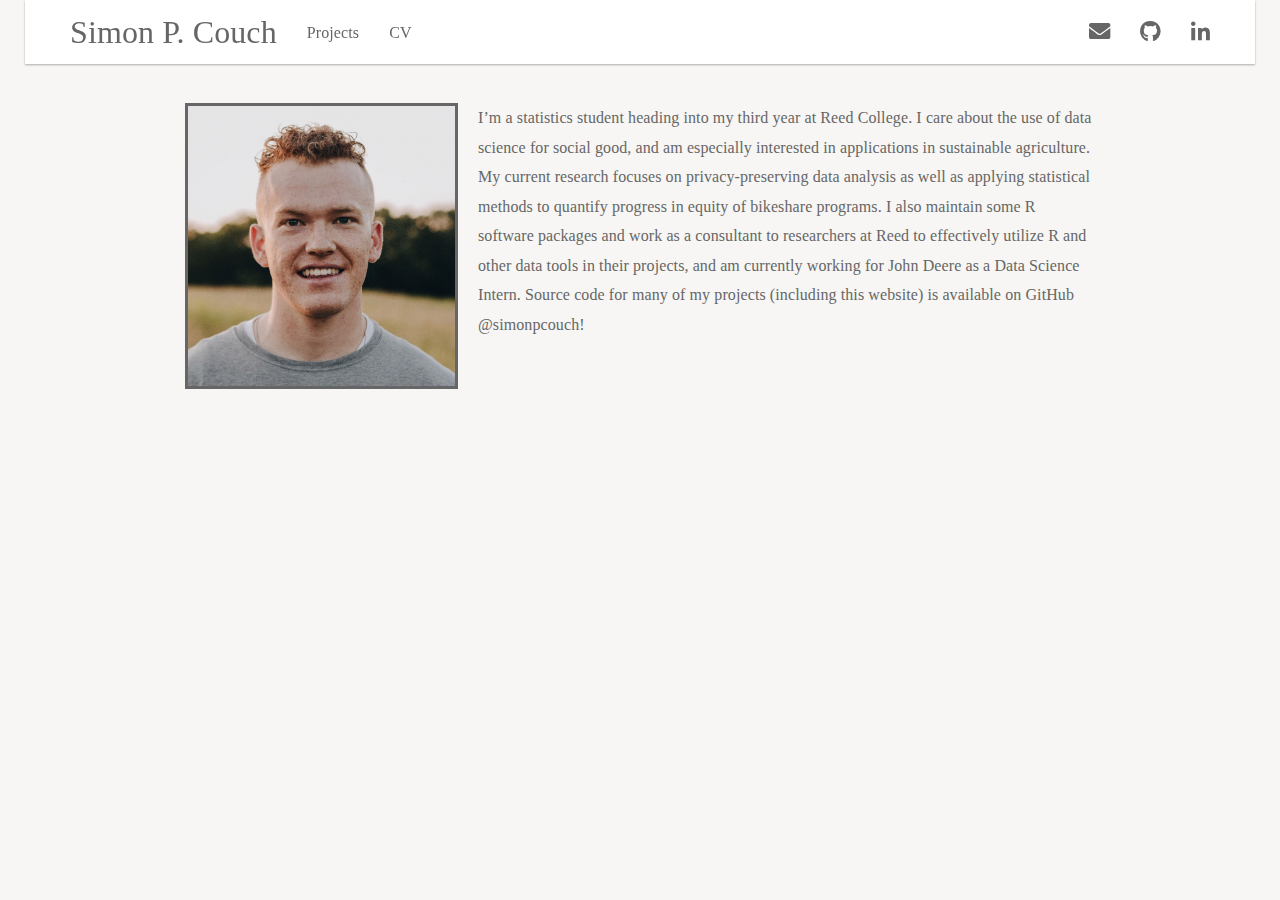
==== index.html @ ddd65c6c "small aesthetic tweaks" ====
<!DOCTYPE html>

<html xmlns="http://www.w3.org/1999/xhtml">

<head>

<meta charset="utf-8" />
<meta http-equiv="Content-Type" content="text/html; charset=utf-8" />
<meta name="generator" content="pandoc" />




<title>Simon P. Couch - Home</title>

<script src="site_libs/jquery-1.11.3/jquery.min.js"></script>
<meta name="viewport" content="width=device-width, initial-scale=1" />
<link href="site_libs/bootstrap-3.3.5/css/paper.min.css" rel="stylesheet" />
<script src="site_libs/bootstrap-3.3.5/js/bootstrap.min.js"></script>
<script src="site_libs/bootstrap-3.3.5/shim/html5shiv.min.js"></script>
<script src="site_libs/bootstrap-3.3.5/shim/respond.min.js"></script>
<script src="site_libs/navigation-1.1/tabsets.js"></script>
<link href="site_libs/highlightjs-9.12.0/default.css" rel="stylesheet" />
<script src="site_libs/highlightjs-9.12.0/highlight.js"></script>
<link href="site_libs/font-awesome-5.1.0/css/all.css" rel="stylesheet" />
<link href="site_libs/font-awesome-5.1.0/css/v4-shims.css" rel="stylesheet" />

<style type="text/css">code{white-space: pre;}</style>
<style type="text/css">
  pre:not([class]) {
    background-color: white;
  }
</style>
<script type="text/javascript">
if (window.hljs) {
  hljs.configure({languages: []});
  hljs.initHighlightingOnLoad();
  if (document.readyState && document.readyState === "complete") {
    window.setTimeout(function() { hljs.initHighlighting(); }, 0);
  }
}
</script>



<style type="text/css">
h1 {
  font-size: 34px;
}
h1.title {
  font-size: 38px;
}
h2 {
  font-size: 30px;
}
h3 {
  font-size: 24px;
}
h4 {
  font-size: 18px;
}
h5 {
  font-size: 16px;
}
h6 {
  font-size: 12px;
}
.table th:not([align]) {
  text-align: left;
}
</style>

<link rel="stylesheet" href="styles.css" type="text/css" />



<style type = "text/css">
.main-container {
  max-width: 940px;
  margin-left: auto;
  margin-right: auto;
}
code {
  color: inherit;
  background-color: rgba(0, 0, 0, 0.04);
}
img {
  max-width:100%;
  height: auto;
}
.tabbed-pane {
  padding-top: 12px;
}
.html-widget {
  margin-bottom: 20px;
}
button.code-folding-btn:focus {
  outline: none;
}
summary {
  display: list-item;
}
</style>


<style type="text/css">
/* padding for bootstrap navbar */
body {
  padding-top: 64px;
  padding-bottom: 40px;
}
/* offset scroll position for anchor links (for fixed navbar)  */
.section h1 {
  padding-top: 69px;
  margin-top: -69px;
}
.section h2 {
  padding-top: 69px;
  margin-top: -69px;
}
.section h3 {
  padding-top: 69px;
  margin-top: -69px;
}
.section h4 {
  padding-top: 69px;
  margin-top: -69px;
}
.section h5 {
  padding-top: 69px;
  margin-top: -69px;
}
.section h6 {
  padding-top: 69px;
  margin-top: -69px;
}
.dropdown-submenu {
  position: relative;
}
.dropdown-submenu>.dropdown-menu {
  top: 0;
  left: 100%;
  margin-top: -6px;
  margin-left: -1px;
  border-radius: 0 6px 6px 6px;
}
.dropdown-submenu:hover>.dropdown-menu {
  display: block;
}
.dropdown-submenu>a:after {
  display: block;
  content: " ";
  float: right;
  width: 0;
  height: 0;
  border-color: transparent;
  border-style: solid;
  border-width: 5px 0 5px 5px;
  border-left-color: #cccccc;
  margin-top: 5px;
  margin-right: -10px;
}
.dropdown-submenu:hover>a:after {
  border-left-color: #ffffff;
}
.dropdown-submenu.pull-left {
  float: none;
}
.dropdown-submenu.pull-left>.dropdown-menu {
  left: -100%;
  margin-left: 10px;
  border-radius: 6px 0 6px 6px;
}
</style>

<script>
// manage active state of menu based on current page
$(document).ready(function () {
  // active menu anchor
  href = window.location.pathname
  href = href.substr(href.lastIndexOf('/') + 1)
  if (href === "")
    href = "index.html";
  var menuAnchor = $('a[href="' + href + '"]');

  // mark it active
  menuAnchor.parent().addClass('active');

  // if it's got a parent navbar menu mark it active as well
  menuAnchor.closest('li.dropdown').addClass('active');
});
</script>

<!-- tabsets -->

<style type="text/css">
.tabset-dropdown > .nav-tabs {
  display: inline-table;
  max-height: 500px;
  min-height: 44px;
  overflow-y: auto;
  background: white;
  border: 1px solid #ddd;
  border-radius: 4px;
}

.tabset-dropdown > .nav-tabs > li.active:before {
  content: "";
  font-family: 'Glyphicons Halflings';
  display: inline-block;
  padding: 10px;
  border-right: 1px solid #ddd;
}

.tabset-dropdown > .nav-tabs.nav-tabs-open > li.active:before {
  content: "&#xe258;";
  border: none;
}

.tabset-dropdown > .nav-tabs.nav-tabs-open:before {
  content: "";
  font-family: 'Glyphicons Halflings';
  display: inline-block;
  padding: 10px;
  border-right: 1px solid #ddd;
}

.tabset-dropdown > .nav-tabs > li.active {
  display: block;
}

.tabset-dropdown > .nav-tabs > li > a,
.tabset-dropdown > .nav-tabs > li > a:focus,
.tabset-dropdown > .nav-tabs > li > a:hover {
  border: none;
  display: inline-block;
  border-radius: 4px;
}

.tabset-dropdown > .nav-tabs.nav-tabs-open > li {
  display: block;
  float: none;
}

.tabset-dropdown > .nav-tabs > li {
  display: none;
}
</style>

<script>
$(document).ready(function () {
  window.buildTabsets("TOC");
});

$(document).ready(function () {
  $('.tabset-dropdown > .nav-tabs > li').click(function () {
    $(this).parent().toggleClass('nav-tabs-open')
  });
});
</script>

<!-- code folding -->




</head>

<body>


<div class="container-fluid main-container">




<div class="navbar navbar-default  navbar-fixed-top" role="navigation">
  <div class="container">
    <div class="navbar-header">
      <button type="button" class="navbar-toggle collapsed" data-toggle="collapse" data-target="#navbar">
        <span class="icon-bar"></span>
        <span class="icon-bar"></span>
        <span class="icon-bar"></span>
      </button>
      <a class="navbar-brand" href="index.html">Simon P. Couch</a>
    </div>
    <div id="navbar" class="navbar-collapse collapse">
      <ul class="nav navbar-nav">
        <li>
  <a href="projects.html">Projects</a>
</li>
<li>
  <a href="cv.html">CV</a>
</li>
      </ul>
      <ul class="nav navbar-nav navbar-right">
        <li>
  <a href="contact.html">
    <span class="fa fa-envelope fa-lg"></span>
     
  </a>
</li>
<li>
  <a href="http://github.com/simonpcouch">
    <span class="fa fa-github fa-lg"></span>
     
  </a>
</li>
<li>
  <a href="https://www.linkedin.com/in/simonpcouch/">
    <span class="fa fa-linkedin fa-lg"></span>
     
  </a>
</li>
      </ul>
    </div><!--/.nav-collapse -->
  </div><!--/.container -->
</div><!--/.navbar -->

<div class="fluid-row" id="header">



<h1 class="title toc-ignore">Simon P. Couch - Home</h1>

</div>


<p><link rel="stylesheet" href="styles.css" type="text/css"></p>
<p><img src="images/simon.jpg" style="width:30%; border:3px solid; margin-right: 20px" align="left"></p>
<p>I’m a statistics student heading into my third year at Reed College. I care about the use of data science for social good, and am especially interested in applications in sustainable agriculture. My current research focuses on privacy-preserving data analysis as well as applying statistical methods to quantify progress in equity of bikeshare programs. I also maintain some R software packages and work as a consultant to researchers at Reed to effectively utilize R and other data tools in their projects, and am currently working for John Deere as a Data Science Intern. Source code for many of my projects (including this website) is available on GitHub <span class="citation">@simonpcouch</span>!</p>




</div>

<script>

// add bootstrap table styles to pandoc tables
function bootstrapStylePandocTables() {
  $('tr.header').parent('thead').parent('table').addClass('table table-condensed');
}
$(document).ready(function () {
  bootstrapStylePandocTables();
});


</script>

<!-- dynamically load mathjax for compatibility with self-contained -->
<script>
  (function () {
    var script = document.createElement("script");
    script.type = "text/javascript";
    script.src  = "https://mathjax.rstudio.com/latest/MathJax.js?config=TeX-AMS-MML_HTMLorMML";
    document.getElementsByTagName("head")[0].appendChild(script);
  })();
</script>

</body>
</html>
---- site_libs/bootstrap-3.3.5/css/paper.min.css ----
@font-face {
  font-family: 'Roboto';
  font-style: normal;
  font-weight: 300;
  src: url(fonts/RobotoLight.ttf) format('truetype');
}
@font-face {
  font-family: 'Roboto';
  font-style: normal;
  font-weight: 400;
  src: url(fonts/Roboto.ttf) format('truetype');
}
@font-face {
  font-family: 'Roboto';
  font-style: normal;
  font-weight: 500;
  src: url(fonts/RobotoMedium.ttf) format('truetype');
}
@font-face {
  font-family: 'Roboto';
  font-style: normal;
  font-weight: 700;
  src: url(fonts/RobotoBold.ttf) format('truetype');
}

/*!
 * bootswatch v3.3.6
 * Homepage: http://bootswatch.com
 * Copyright 2012-2015 Thomas Park
 * Licensed under MIT
 * Based on Bootstrap
*//*!
 * Bootstrap v3.3.6 (http://getbootstrap.com)
 * Copyright 2011-2015 Twitter, Inc.
 * Licensed under MIT (https://github.com/twbs/bootstrap/blob/master/LICENSE)
 *//*! normalize.css v3.0.3 | MIT License | github.com/necolas/normalize.css */html{font-family:sans-serif;-ms-text-size-adjust:100%;-webkit-text-size-adjust:100%}body{margin:0}article,aside,details,figcaption,figure,footer,header,hgroup,main,menu,nav,section,summary{display:block}audio,canvas,progress,video{display:inline-block;vertical-align:baseline}audio:not([controls]){display:none;height:0}[hidden],template{display:none}a{background-color:transparent}a:active,a:hover{outline:0}abbr[title]{border-bottom:1px dotted}b,strong{font-weight:bold}dfn{font-style:italic}h1{font-size:2em;margin:0.67em 0}mark{background:#ff0;color:#000}small{font-size:80%}sub,sup{font-size:75%;line-height:0;position:relative;vertical-align:baseline}sup{top:-0.5em}sub{bottom:-0.25em}img{border:0}svg:not(:root){overflow:hidden}figure{margin:1em 40px}hr{-webkit-box-sizing:content-box;-moz-box-sizing:content-box;box-sizing:content-box;height:0}pre{overflow:auto}code,kbd,pre,samp{font-family:monospace, monospace;font-size:1em}button,input,optgroup,select,textarea{color:inherit;font:inherit;margin:0}button{overflow:visible}button,select{text-transform:none}button,html input[type="button"],input[type="reset"],input[type="submit"]{-webkit-appearance:button;cursor:pointer}button[disabled],html input[disabled]{cursor:default}button::-moz-focus-inner,input::-moz-focus-inner{border:0;padding:0}input{line-height:normal}input[type="checkbox"],input[type="radio"]{-webkit-box-sizing:border-box;-moz-box-sizing:border-box;box-sizing:border-box;padding:0}input[type="number"]::-webkit-inner-spin-button,input[type="number"]::-webkit-outer-spin-button{height:auto}input[type="search"]{-webkit-appearance:textfield;-webkit-box-sizing:content-box;-moz-box-sizing:content-box;box-sizing:content-box}input[type="search"]::-webkit-search-cancel-button,input[type="search"]::-webkit-search-decoration{-webkit-appearance:none}fieldset{border:1px solid #c0c0c0;margin:0 2px;padding:0.35em 0.625em 0.75em}legend{border:0;padding:0}textarea{overflow:auto}optgroup{font-weight:bold}table{border-collapse:collapse;border-spacing:0}td,th{padding:0}/*! Source: https://github.com/h5bp/html5-boilerplate/blob/master/src/css/main.css */@media print{*,*:before,*:after{background:transparent !important;color:#000 !important;-webkit-box-shadow:none !important;box-shadow:none !important;text-shadow:none !important}a,a:visited{text-decoration:underline}a[href]:after{content:" (" attr(href) ")"}abbr[title]:after{content:" (" attr(title) ")"}a[href^="#"]:after,a[href^="javascript:"]:after{content:""}pre,blockquote{border:1px solid #999;page-break-inside:avoid}thead{display:table-header-group}tr,img{page-break-inside:avoid}img{max-width:100% !important}p,h2,h3{orphans:3;widows:3}h2,h3{page-break-after:avoid}.navbar{display:none}.btn>.caret,.dropup>.btn>.caret{border-top-color:#000 !important}.label{border:1px solid #000}.table{border-collapse:collapse !important}.table td,.table th{background-color:#fff !important}.table-bordered th,.table-bordered td{border:1px solid #ddd !important}}@font-face{font-family:'Glyphicons Halflings';src:url('../fonts/glyphicons-halflings-regular.eot');src:url('../fonts/glyphicons-halflings-regular.eot?#iefix') format('embedded-opentype'),url('../fonts/glyphicons-halflings-regular.woff') format('woff'),url('../fonts/glyphicons-halflings-regular.ttf') format('truetype'),url('../fonts/glyphicons-halflings-regular.svg#glyphicons_halflingsregular') format('svg')}.glyphicon{position:relative;top:1px;display:inline-block;font-family:'Glyphicons Halflings';font-style:normal;font-weight:normal;line-height:1;-webkit-font-smoothing:antialiased;-moz-osx-font-smoothing:grayscale}.glyphicon-asterisk:before{content:"\002a"}.glyphicon-plus:before{content:"\002b"}.glyphicon-euro:before,.glyphicon-eur:before{content:"\20ac"}.glyphicon-minus:before{content:"\2212"}.glyphicon-cloud:before{content:"\2601"}.glyphicon-envelope:before{content:"\2709"}.glyphicon-pencil:before{content:"\270f"}.glyphicon-glass:before{content:"\e001"}.glyphicon-music:before{content:"\e002"}.glyphicon-search:before{content:"\e003"}.glyphicon-heart:before{content:"\e005"}.glyphicon-star:before{content:"\e006"}.glyphicon-star-empty:before{content:"\e007"}.glyphicon-user:before{content:"\e008"}.glyphicon-film:before{content:"\e009"}.glyphicon-th-large:before{content:"\e010"}.glyphicon-th:before{content:"\e011"}.glyphicon-th-list:before{content:"\e012"}.glyphicon-ok:before{content:"\e013"}.glyphicon-remove:before{content:"\e014"}.glyphicon-zoom-in:before{content:"\e015"}.glyphicon-zoom-out:before{content:"\e016"}.glyphicon-off:before{content:"\e017"}.glyphicon-signal:before{content:"\e018"}.glyphicon-cog:before{content:"\e019"}.glyphicon-trash:before{content:"\e020"}.glyphicon-home:before{content:"\e021"}.glyphicon-file:before{content:"\e022"}.glyphicon-time:before{content:"\e023"}.glyphicon-road:before{content:"\e024"}.glyphicon-download-alt:before{content:"\e025"}.glyphicon-download:before{content:"\e026"}.glyphicon-upload:before{content:"\e027"}.glyphicon-inbox:before{content:"\e028"}.glyphicon-play-circle:before{content:"\e029"}.glyphicon-repeat:before{content:"\e030"}.glyphicon-refresh:before{content:"\e031"}.glyphicon-list-alt:before{content:"\e032"}.glyphicon-lock:before{content:"\e033"}.glyphicon-flag:before{content:"\e034"}.glyphicon-headphones:before{content:"\e035"}.glyphicon-volume-off:before{content:"\e036"}.glyphicon-volume-down:before{content:"\e037"}.glyphicon-volume-up:before{content:"\e038"}.glyphicon-qrcode:before{content:"\e039"}.glyphicon-barcode:before{content:"\e040"}.glyphicon-tag:before{content:"\e041"}.glyphicon-tags:before{content:"\e042"}.glyphicon-book:before{content:"\e043"}.glyphicon-bookmark:before{content:"\e044"}.glyphicon-print:before{content:"\e045"}.glyphicon-camera:before{content:"\e046"}.glyphicon-font:before{content:"\e047"}.glyphicon-bold:before{content:"\e048"}.glyphicon-italic:before{content:"\e049"}.glyphicon-text-height:before{content:"\e050"}.glyphicon-text-width:before{content:"\e051"}.glyphicon-align-left:before{content:"\e052"}.glyphicon-align-center:before{content:"\e053"}.glyphicon-align-right:before{content:"\e054"}.glyphicon-align-justify:before{content:"\e055"}.glyphicon-list:before{content:"\e056"}.glyphicon-indent-left:before{content:"\e057"}.glyphicon-indent-right:before{content:"\e058"}.glyphicon-facetime-video:before{content:"\e059"}.glyphicon-picture:before{content:"\e060"}.glyphicon-map-marker:before{content:"\e062"}.glyphicon-adjust:before{content:"\e063"}.glyphicon-tint:before{content:"\e064"}.glyphicon-edit:before{content:"\e065"}.glyphicon-share:before{content:"\e066"}.glyphicon-check:before{content:"\e067"}.glyphicon-move:before{content:"\e068"}.glyphicon-step-backward:before{content:"\e069"}.glyphicon-fast-backward:before{content:"\e070"}.glyphicon-backward:before{content:"\e071"}.glyphicon-play:before{content:"\e072"}.glyphicon-pause:before{content:"\e073"}.glyphicon-stop:before{content:"\e074"}.glyphicon-forward:before{content:"\e075"}.glyphicon-fast-forward:before{content:"\e076"}.glyphicon-step-forward:before{content:"\e077"}.glyphicon-eject:before{content:"\e078"}.glyphicon-chevron-left:before{content:"\e079"}.glyphicon-chevron-right:before{content:"\e080"}.glyphicon-plus-sign:before{content:"\e081"}.glyphicon-minus-sign:before{content:"\e082"}.glyphicon-remove-sign:before{content:"\e083"}.glyphicon-ok-sign:before{content:"\e084"}.glyphicon-question-sign:before{content:"\e085"}.glyphicon-info-sign:before{content:"\e086"}.glyphicon-screenshot:before{content:"\e087"}.glyphicon-remove-circle:before{content:"\e088"}.glyphicon-ok-circle:before{content:"\e089"}.glyphicon-ban-circle:before{content:"\e090"}.glyphicon-arrow-left:before{content:"\e091"}.glyphicon-arrow-right:before{content:"\e092"}.glyphicon-arrow-up:before{content:"\e093"}.glyphicon-arrow-down:before{content:"\e094"}.glyphicon-share-alt:before{content:"\e095"}.glyphicon-resize-full:before{content:"\e096"}.glyphicon-resize-small:before{content:"\e097"}.glyphicon-exclamation-sign:before{content:"\e101"}.glyphicon-gift:before{content:"\e102"}.glyphicon-leaf:before{content:"\e103"}.glyphicon-fire:before{content:"\e104"}.glyphicon-eye-open:before{content:"\e105"}.glyphicon-eye-close:before{content:"\e106"}.glyphicon-warning-sign:before{content:"\e107"}.glyphicon-plane:before{content:"\e108"}.glyphicon-calendar:before{content:"\e109"}.glyphicon-random:before{content:"\e110"}.glyphicon-comment:before{content:"\e111"}.glyphicon-magnet:before{content:"\e112"}.glyphicon-chevron-up:before{content:"\e113"}.glyphicon-chevron-down:before{content:"\e114"}.glyphicon-retweet:before{content:"\e115"}.glyphicon-shopping-cart:before{content:"\e116"}.glyphicon-folder-close:before{content:"\e117"}.glyphicon-folder-open:before{content:"\e118"}.glyphicon-resize-vertical:before{content:"\e119"}.glyphicon-resize-horizontal:before{content:"\e120"}.glyphicon-hdd:before{content:"\e121"}.glyphicon-bullhorn:before{content:"\e122"}.glyphicon-bell:before{content:"\e123"}.glyphicon-certificate:before{content:"\e124"}.glyphicon-thumbs-up:before{content:"\e125"}.glyphicon-thumbs-down:before{content:"\e126"}.glyphicon-hand-right:before{content:"\e127"}.glyphicon-hand-left:before{content:"\e128"}.glyphicon-hand-up:before{content:"\e129"}.glyphicon-hand-down:before{content:"\e130"}.glyphicon-circle-arrow-right:before{content:"\e131"}.glyphicon-circle-arrow-left:before{content:"\e132"}.glyphicon-circle-arrow-up:before{content:"\e133"}.glyphicon-circle-arrow-down:before{content:"\e134"}.glyphicon-globe:before{content:"\e135"}.glyphicon-wrench:before{content:"\e136"}.glyphicon-tasks:before{content:"\e137"}.glyphicon-filter:before{content:"\e138"}.glyphicon-briefcase:before{content:"\e139"}.glyphicon-fullscreen:before{content:"\e140"}.glyphicon-dashboard:before{content:"\e141"}.glyphicon-paperclip:before{content:"\e142"}.glyphicon-heart-empty:before{content:"\e143"}.glyphicon-link:before{content:"\e144"}.glyphicon-phone:before{content:"\e145"}.glyphicon-pushpin:before{content:"\e146"}.glyphicon-usd:before{content:"\e148"}.glyphicon-gbp:before{content:"\e149"}.glyphicon-sort:before{content:"\e150"}.glyphicon-sort-by-alphabet:before{content:"\e151"}.glyphicon-sort-by-alphabet-alt:before{content:"\e152"}.glyphicon-sort-by-order:before{content:"\e153"}.glyphicon-sort-by-order-alt:before{content:"\e154"}.glyphicon-sort-by-attributes:before{content:"\e155"}.glyphicon-sort-by-attributes-alt:before{content:"\e156"}.glyphicon-unchecked:before{content:"\e157"}.glyphicon-expand:before{content:"\e158"}.glyphicon-collapse-down:before{content:"\e159"}.glyphicon-collapse-up:before{content:"\e160"}.glyphicon-log-in:before{content:"\e161"}.glyphicon-flash:before{content:"\e162"}.glyphicon-log-out:before{content:"\e163"}.glyphicon-new-window:before{content:"\e164"}.glyphicon-record:before{content:"\e165"}.glyphicon-save:before{content:"\e166"}.glyphicon-open:before{content:"\e167"}.glyphicon-saved:before{content:"\e168"}.glyphicon-import:before{content:"\e169"}.glyphicon-export:before{content:"\e170"}.glyphicon-send:before{content:"\e171"}.glyphicon-floppy-disk:before{content:"\e172"}.glyphicon-floppy-saved:before{content:"\e173"}.glyphicon-floppy-remove:before{content:"\e174"}.glyphicon-floppy-save:before{content:"\e175"}.glyphicon-floppy-open:before{content:"\e176"}.glyphicon-credit-card:before{content:"\e177"}.glyphicon-transfer:before{content:"\e178"}.glyphicon-cutlery:before{content:"\e179"}.glyphicon-header:before{content:"\e180"}.glyphicon-compressed:before{content:"\e181"}.glyphicon-earphone:before{content:"\e182"}.glyphicon-phone-alt:before{content:"\e183"}.glyphicon-tower:before{content:"\e184"}.glyphicon-stats:before{content:"\e185"}.glyphicon-sd-video:before{content:"\e186"}.glyphicon-hd-video:before{content:"\e187"}.glyphicon-subtitles:before{content:"\e188"}.glyphicon-sound-stereo:before{content:"\e189"}.glyphicon-sound-dolby:before{content:"\e190"}.glyphicon-sound-5-1:before{content:"\e191"}.glyphicon-sound-6-1:before{content:"\e192"}.glyphicon-sound-7-1:before{content:"\e193"}.glyphicon-copyright-mark:before{content:"\e194"}.glyphicon-registration-mark:before{content:"\e195"}.glyphicon-cloud-download:before{content:"\e197"}.glyphicon-cloud-upload:before{content:"\e198"}.glyphicon-tree-conifer:before{content:"\e199"}.glyphicon-tree-deciduous:before{content:"\e200"}.glyphicon-cd:before{content:"\e201"}.glyphicon-save-file:before{content:"\e202"}.glyphicon-open-file:before{content:"\e203"}.glyphicon-level-up:before{content:"\e204"}.glyphicon-copy:before{content:"\e205"}.glyphicon-paste:before{content:"\e206"}.glyphicon-alert:before{content:"\e209"}.glyphicon-equalizer:before{content:"\e210"}.glyphicon-king:before{content:"\e211"}.glyphicon-queen:before{content:"\e212"}.glyphicon-pawn:before{content:"\e213"}.glyphicon-bishop:before{content:"\e214"}.glyphicon-knight:before{content:"\e215"}.glyphicon-baby-formula:before{content:"\e216"}.glyphicon-tent:before{content:"\26fa"}.glyphicon-blackboard:before{content:"\e218"}.glyphicon-bed:before{content:"\e219"}.glyphicon-apple:before{content:"\f8ff"}.glyphicon-erase:before{content:"\e221"}.glyphicon-hourglass:before{content:"\231b"}.glyphicon-lamp:before{content:"\e223"}.glyphicon-duplicate:before{content:"\e224"}.glyphicon-piggy-bank:before{content:"\e225"}.glyphicon-scissors:before{content:"\e226"}.glyphicon-bitcoin:before{content:"\e227"}.glyphicon-btc:before{content:"\e227"}.glyphicon-xbt:before{content:"\e227"}.glyphicon-yen:before{content:"\00a5"}.glyphicon-jpy:before{content:"\00a5"}.glyphicon-ruble:before{content:"\20bd"}.glyphicon-rub:before{content:"\20bd"}.glyphicon-scale:before{content:"\e230"}.glyphicon-ice-lolly:before{content:"\e231"}.glyphicon-ice-lolly-tasted:before{content:"\e232"}.glyphicon-education:before{content:"\e233"}.glyphicon-option-horizontal:before{content:"\e234"}.glyphicon-option-vertical:before{content:"\e235"}.glyphicon-menu-hamburger:before{content:"\e236"}.glyphicon-modal-window:before{content:"\e237"}.glyphicon-oil:before{content:"\e238"}.glyphicon-grain:before{content:"\e239"}.glyphicon-sunglasses:before{content:"\e240"}.glyphicon-text-size:before{content:"\e241"}.glyphicon-text-color:before{content:"\e242"}.glyphicon-text-background:before{content:"\e243"}.glyphicon-object-align-top:before{content:"\e244"}.glyphicon-object-align-bottom:before{content:"\e245"}.glyphicon-object-align-horizontal:before{content:"\e246"}.glyphicon-object-align-left:before{content:"\e247"}.glyphicon-object-align-vertical:before{content:"\e248"}.glyphicon-object-align-right:before{content:"\e249"}.glyphicon-triangle-right:before{content:"\e250"}.glyphicon-triangle-left:before{content:"\e251"}.glyphicon-triangle-bottom:before{content:"\e252"}.glyphicon-triangle-top:before{content:"\e253"}.glyphicon-console:before{content:"\e254"}.glyphicon-superscript:before{content:"\e255"}.glyphicon-subscript:before{content:"\e256"}.glyphicon-menu-left:before{content:"\e257"}.glyphicon-menu-right:before{content:"\e258"}.glyphicon-menu-down:before{content:"\e259"}.glyphicon-menu-up:before{content:"\e260"}*{-webkit-box-sizing:border-box;-moz-box-sizing:border-box;box-sizing:border-box}*:before,*:after{-webkit-box-sizing:border-box;-moz-box-sizing:border-box;box-sizing:border-box}html{font-size:10px;-webkit-tap-highlight-color:rgba(0,0,0,0)}body{font-family:"Roboto","Helvetica Neue",Helvetica,Arial,sans-serif;font-size:13px;line-height:1.846;color:#666666;background-color:#ffffff}input,button,select,textarea{font-family:inherit;font-size:inherit;line-height:inherit}a{color:#2196f3;text-decoration:none}a:hover,a:focus{color:#0a6ebd;text-decoration:underline}a:focus{outline:thin dotted;outline:5px auto -webkit-focus-ring-color;outline-offset:-2px}figure{margin:0}img{vertical-align:middle}.img-responsive,.thumbnail>img,.thumbnail a>img,.carousel-inner>.item>img,.carousel-inner>.item>a>img{display:block;max-width:100%;height:auto}.img-rounded{border-radius:3px}.img-thumbnail{padding:4px;line-height:1.846;background-color:#ffffff;border:1px solid #dddddd;border-radius:3px;-webkit-transition:all .2s ease-in-out;-o-transition:all .2s ease-in-out;transition:all .2s ease-in-out;display:inline-block;max-width:100%;height:auto}.img-circle{border-radius:50%}hr{margin-top:23px;margin-bottom:23px;border:0;border-top:1px solid #eeeeee}.sr-only{position:absolute;width:1px;height:1px;margin:-1px;padding:0;overflow:hidden;clip:rect(0, 0, 0, 0);border:0}.sr-only-focusable:active,.sr-only-focusable:focus{position:static;width:auto;height:auto;margin:0;overflow:visible;clip:auto}[role="button"]{cursor:pointer}h1,h2,h3,h4,h5,h6,.h1,.h2,.h3,.h4,.h5,.h6{font-family:inherit;font-weight:400;line-height:1.1;color:#444444}h1 small,h2 small,h3 small,h4 small,h5 small,h6 small,.h1 small,.h2 small,.h3 small,.h4 small,.h5 small,.h6 small,h1 .small,h2 .small,h3 .small,h4 .small,h5 .small,h6 .small,.h1 .small,.h2 .small,.h3 .small,.h4 .small,.h5 .small,.h6 .small{font-weight:normal;line-height:1;color:#bbbbbb}h1,.h1,h2,.h2,h3,.h3{margin-top:23px;margin-bottom:11.5px}h1 small,.h1 small,h2 small,.h2 small,h3 small,.h3 small,h1 .small,.h1 .small,h2 .small,.h2 .small,h3 .small,.h3 .small{font-size:65%}h4,.h4,h5,.h5,h6,.h6{margin-top:11.5px;margin-bottom:11.5px}h4 small,.h4 small,h5 small,.h5 small,h6 small,.h6 small,h4 .small,.h4 .small,h5 .small,.h5 .small,h6 .small,.h6 .small{font-size:75%}h1,.h1{font-size:56px}h2,.h2{font-size:45px}h3,.h3{font-size:34px}h4,.h4{font-size:24px}h5,.h5{font-size:20px}h6,.h6{font-size:14px}p{margin:0 0 11.5px}.lead{margin-bottom:23px;font-size:14px;font-weight:300;line-height:1.4}@media (min-width:768px){.lead{font-size:19.5px}}small,.small{font-size:92%}mark,.mark{background-color:#ffe0b2;padding:.2em}.text-left{text-align:left}.text-right{text-align:right}.text-center{text-align:center}.text-justify{text-align:justify}.text-nowrap{white-space:nowrap}.text-lowercase{text-transform:lowercase}.text-uppercase{text-transform:uppercase}.text-capitalize{text-transform:capitalize}.text-muted{color:#bbbbbb}.text-primary{color:#2196f3}a.text-primary:hover,a.text-primary:focus{color:#0c7cd5}.text-success{color:#4caf50}a.text-success:hover,a.text-success:focus{color:#3d8b40}.text-info{color:#9c27b0}a.text-info:hover,a.text-info:focus{color:#771e86}.text-warning{color:#ff9800}a.text-warning:hover,a.text-warning:focus{color:#cc7a00}.text-danger{color:#e51c23}a.text-danger:hover,a.text-danger:focus{color:#b9151b}.bg-primary{color:#fff;background-color:#2196f3}a.bg-primary:hover,a.bg-primary:focus{background-color:#0c7cd5}.bg-success{background-color:#dff0d8}a.bg-success:hover,a.bg-success:focus{background-color:#c1e2b3}.bg-info{background-color:#e1bee7}a.bg-info:hover,a.bg-info:focus{background-color:#d099d9}.bg-warning{background-color:#ffe0b2}a.bg-warning:hover,a.bg-warning:focus{background-color:#ffcb7f}.bg-danger{background-color:#f9bdbb}a.bg-danger:hover,a.bg-danger:focus{background-color:#f5908c}.page-header{padding-bottom:10.5px;margin:46px 0 23px;border-bottom:1px solid #eeeeee}ul,ol{margin-top:0;margin-bottom:11.5px}ul ul,ol ul,ul ol,ol ol{margin-bottom:0}.list-unstyled{padding-left:0;list-style:none}.list-inline{padding-left:0;list-style:none;margin-left:-5px}.list-inline>li{display:inline-block;padding-left:5px;padding-right:5px}dl{margin-top:0;margin-bottom:23px}dt,dd{line-height:1.846}dt{font-weight:bold}dd{margin-left:0}@media (min-width:768px){.dl-horizontal dt{float:left;width:160px;clear:left;text-align:right;overflow:hidden;text-overflow:ellipsis;white-space:nowrap}.dl-horizontal dd{margin-left:180px}}abbr[title],abbr[data-original-title]{cursor:help;border-bottom:1px dotted #bbbbbb}.initialism{font-size:90%;text-transform:uppercase}blockquote{padding:11.5px 23px;margin:0 0 23px;font-size:16.25px;border-left:5px solid #eeeeee}blockquote p:last-child,blockquote ul:last-child,blockquote ol:last-child{margin-bottom:0}blockquote footer,blockquote small,blockquote .small{display:block;font-size:80%;line-height:1.846;color:#bbbbbb}blockquote footer:before,blockquote small:before,blockquote .small:before{content:'\2014 \00A0'}.blockquote-reverse,blockquote.pull-right{padding-right:15px;padding-left:0;border-right:5px solid #eeeeee;border-left:0;text-align:right}.blockquote-reverse footer:before,blockquote.pull-right footer:before,.blockquote-reverse small:before,blockquote.pull-right small:before,.blockquote-reverse .small:before,blockquote.pull-right .small:before{content:''}.blockquote-reverse footer:after,blockquote.pull-right footer:after,.blockquote-reverse small:after,blockquote.pull-right small:after,.blockquote-reverse .small:after,blockquote.pull-right .small:after{content:'\00A0 \2014'}address{margin-bottom:23px;font-style:normal;line-height:1.846}code,kbd,pre,samp{font-family:monospace}code{padding:2px 4px;font-size:90%;color:#c7254e;background-color:#f9f2f4;border-radius:3px}kbd{padding:2px 4px;font-size:90%;color:#ffffff;background-color:#333333;border-radius:3px;-webkit-box-shadow:inset 0 -1px 0 rgba(0,0,0,0.25);box-shadow:inset 0 -1px 0 rgba(0,0,0,0.25)}kbd kbd{padding:0;font-size:100%;font-weight:bold;-webkit-box-shadow:none;box-shadow:none}pre{display:block;padding:11px;margin:0 0 11.5px;font-size:12px;line-height:1.846;word-break:break-all;word-wrap:break-word;color:#212121;background-color:#f5f5f5;border:1px solid #cccccc;border-radius:3px}pre code{padding:0;font-size:inherit;color:inherit;white-space:pre-wrap;background-color:transparent;border-radius:0}.pre-scrollable{max-height:340px;overflow-y:scroll}.container{margin-right:auto;margin-left:auto;padding-left:15px;padding-right:15px}@media (min-width:768px){.container{width:750px}}@media (min-width:992px){.container{width:970px}}@media (min-width:1200px){.container{width:1170px}}.container-fluid{margin-right:auto;margin-left:auto;padding-left:15px;padding-right:15px}.row{margin-left:-15px;margin-right:-15px}.col-xs-1,.col-sm-1,.col-md-1,.col-lg-1,.col-xs-2,.col-sm-2,.col-md-2,.col-lg-2,.col-xs-3,.col-sm-3,.col-md-3,.col-lg-3,.col-xs-4,.col-sm-4,.col-md-4,.col-lg-4,.col-xs-5,.col-sm-5,.col-md-5,.col-lg-5,.col-xs-6,.col-sm-6,.col-md-6,.col-lg-6,.col-xs-7,.col-sm-7,.col-md-7,.col-lg-7,.col-xs-8,.col-sm-8,.col-md-8,.col-lg-8,.col-xs-9,.col-sm-9,.col-md-9,.col-lg-9,.col-xs-10,.col-sm-10,.col-md-10,.col-lg-10,.col-xs-11,.col-sm-11,.col-md-11,.col-lg-11,.col-xs-12,.col-sm-12,.col-md-12,.col-lg-12{position:relative;min-height:1px;padding-left:15px;padding-right:15px}.col-xs-1,.col-xs-2,.col-xs-3,.col-xs-4,.col-xs-5,.col-xs-6,.col-xs-7,.col-xs-8,.col-xs-9,.col-xs-10,.col-xs-11,.col-xs-12{float:left}.col-xs-12{width:100%}.col-xs-11{width:91.66666667%}.col-xs-10{width:83.33333333%}.col-xs-9{width:75%}.col-xs-8{width:66.66666667%}.col-xs-7{width:58.33333333%}.col-xs-6{width:50%}.col-xs-5{width:41.66666667%}.col-xs-4{width:33.33333333%}.col-xs-3{width:25%}.col-xs-2{width:16.66666667%}.col-xs-1{width:8.33333333%}.col-xs-pull-12{right:100%}.col-xs-pull-11{right:91.66666667%}.col-xs-pull-10{right:83.33333333%}.col-xs-pull-9{right:75%}.col-xs-pull-8{right:66.66666667%}.col-xs-pull-7{right:58.33333333%}.col-xs-pull-6{right:50%}.col-xs-pull-5{right:41.66666667%}.col-xs-pull-4{right:33.33333333%}.col-xs-pull-3{right:25%}.col-xs-pull-2{right:16.66666667%}.col-xs-pull-1{right:8.33333333%}.col-xs-pull-0{right:auto}.col-xs-push-12{left:100%}.col-xs-push-11{left:91.66666667%}.col-xs-push-10{left:83.33333333%}.col-xs-push-9{left:75%}.col-xs-push-8{left:66.66666667%}.col-xs-push-7{left:58.33333333%}.col-xs-push-6{left:50%}.col-xs-push-5{left:41.66666667%}.col-xs-push-4{left:33.33333333%}.col-xs-push-3{left:25%}.col-xs-push-2{left:16.66666667%}.col-xs-push-1{left:8.33333333%}.col-xs-push-0{left:auto}.col-xs-offset-12{margin-left:100%}.col-xs-offset-11{margin-left:91.66666667%}.col-xs-offset-10{margin-left:83.33333333%}.col-xs-offset-9{margin-left:75%}.col-xs-offset-8{margin-left:66.66666667%}.col-xs-offset-7{margin-left:58.33333333%}.col-xs-offset-6{margin-left:50%}.col-xs-offset-5{margin-left:41.66666667%}.col-xs-offset-4{margin-left:33.33333333%}.col-xs-offset-3{margin-left:25%}.col-xs-offset-2{margin-left:16.66666667%}.col-xs-offset-1{margin-left:8.33333333%}.col-xs-offset-0{margin-left:0%}@media (min-width:768px){.col-sm-1,.col-sm-2,.col-sm-3,.col-sm-4,.col-sm-5,.col-sm-6,.col-sm-7,.col-sm-8,.col-sm-9,.col-sm-10,.col-sm-11,.col-sm-12{float:left}.col-sm-12{width:100%}.col-sm-11{width:91.66666667%}.col-sm-10{width:83.33333333%}.col-sm-9{width:75%}.col-sm-8{width:66.66666667%}.col-sm-7{width:58.33333333%}.col-sm-6{width:50%}.col-sm-5{width:41.66666667%}.col-sm-4{width:33.33333333%}.col-sm-3{width:25%}.col-sm-2{width:16.66666667%}.col-sm-1{width:8.33333333%}.col-sm-pull-12{right:100%}.col-sm-pull-11{right:91.66666667%}.col-sm-pull-10{right:83.33333333%}.col-sm-pull-9{right:75%}.col-sm-pull-8{right:66.66666667%}.col-sm-pull-7{right:58.33333333%}.col-sm-pull-6{right:50%}.col-sm-pull-5{right:41.66666667%}.col-sm-pull-4{right:33.33333333%}.col-sm-pull-3{right:25%}.col-sm-pull-2{right:16.66666667%}.col-sm-pull-1{right:8.33333333%}.col-sm-pull-0{right:auto}.col-sm-push-12{left:100%}.col-sm-push-11{left:91.66666667%}.col-sm-push-10{left:83.33333333%}.col-sm-push-9{left:75%}.col-sm-push-8{left:66.66666667%}.col-sm-push-7{left:58.33333333%}.col-sm-push-6{left:50%}.col-sm-push-5{left:41.66666667%}.col-sm-push-4{left:33.33333333%}.col-sm-push-3{left:25%}.col-sm-push-2{left:16.66666667%}.col-sm-push-1{left:8.33333333%}.col-sm-push-0{left:auto}.col-sm-offset-12{margin-left:100%}.col-sm-offset-11{margin-left:91.66666667%}.col-sm-offset-10{margin-left:83.33333333%}.col-sm-offset-9{margin-left:75%}.col-sm-offset-8{margin-left:66.66666667%}.col-sm-offset-7{margin-left:58.33333333%}.col-sm-offset-6{margin-left:50%}.col-sm-offset-5{margin-left:41.66666667%}.col-sm-offset-4{margin-left:33.33333333%}.col-sm-offset-3{margin-left:25%}.col-sm-offset-2{margin-left:16.66666667%}.col-sm-offset-1{margin-left:8.33333333%}.col-sm-offset-0{margin-left:0%}}@media (min-width:992px){.col-md-1,.col-md-2,.col-md-3,.col-md-4,.col-md-5,.col-md-6,.col-md-7,.col-md-8,.col-md-9,.col-md-10,.col-md-11,.col-md-12{float:left}.col-md-12{width:100%}.col-md-11{width:91.66666667%}.col-md-10{width:83.33333333%}.col-md-9{width:75%}.col-md-8{width:66.66666667%}.col-md-7{width:58.33333333%}.col-md-6{width:50%}.col-md-5{width:41.66666667%}.col-md-4{width:33.33333333%}.col-md-3{width:25%}.col-md-2{width:16.66666667%}.col-md-1{width:8.33333333%}.col-md-pull-12{right:100%}.col-md-pull-11{right:91.66666667%}.col-md-pull-10{right:83.33333333%}.col-md-pull-9{right:75%}.col-md-pull-8{right:66.66666667%}.col-md-pull-7{right:58.33333333%}.col-md-pull-6{right:50%}.col-md-pull-5{right:41.66666667%}.col-md-pull-4{right:33.33333333%}.col-md-pull-3{right:25%}.col-md-pull-2{right:16.66666667%}.col-md-pull-1{right:8.33333333%}.col-md-pull-0{right:auto}.col-md-push-12{left:100%}.col-md-push-11{left:91.66666667%}.col-md-push-10{left:83.33333333%}.col-md-push-9{left:75%}.col-md-push-8{left:66.66666667%}.col-md-push-7{left:58.33333333%}.col-md-push-6{left:50%}.col-md-push-5{left:41.66666667%}.col-md-push-4{left:33.33333333%}.col-md-push-3{left:25%}.col-md-push-2{left:16.66666667%}.col-md-push-1{left:8.33333333%}.col-md-push-0{left:auto}.col-md-offset-12{margin-left:100%}.col-md-offset-11{margin-left:91.66666667%}.col-md-offset-10{margin-left:83.33333333%}.col-md-offset-9{margin-left:75%}.col-md-offset-8{margin-left:66.66666667%}.col-md-offset-7{margin-left:58.33333333%}.col-md-offset-6{margin-left:50%}.col-md-offset-5{margin-left:41.66666667%}.col-md-offset-4{margin-left:33.33333333%}.col-md-offset-3{margin-left:25%}.col-md-offset-2{margin-left:16.66666667%}.col-md-offset-1{margin-left:8.33333333%}.col-md-offset-0{margin-left:0%}}@media (min-width:1200px){.col-lg-1,.col-lg-2,.col-lg-3,.col-lg-4,.col-lg-5,.col-lg-6,.col-lg-7,.col-lg-8,.col-lg-9,.col-lg-10,.col-lg-11,.col-lg-12{float:left}.col-lg-12{width:100%}.col-lg-11{width:91.66666667%}.col-lg-10{width:83.33333333%}.col-lg-9{width:75%}.col-lg-8{width:66.66666667%}.col-lg-7{width:58.33333333%}.col-lg-6{width:50%}.col-lg-5{width:41.66666667%}.col-lg-4{width:33.33333333%}.col-lg-3{width:25%}.col-lg-2{width:16.66666667%}.col-lg-1{width:8.33333333%}.col-lg-pull-12{right:100%}.col-lg-pull-11{right:91.66666667%}.col-lg-pull-10{right:83.33333333%}.col-lg-pull-9{right:75%}.col-lg-pull-8{right:66.66666667%}.col-lg-pull-7{right:58.33333333%}.col-lg-pull-6{right:50%}.col-lg-pull-5{right:41.66666667%}.col-lg-pull-4{right:33.33333333%}.col-lg-pull-3{right:25%}.col-lg-pull-2{right:16.66666667%}.col-lg-pull-1{right:8.33333333%}.col-lg-pull-0{right:auto}.col-lg-push-12{left:100%}.col-lg-push-11{left:91.66666667%}.col-lg-push-10{left:83.33333333%}.col-lg-push-9{left:75%}.col-lg-push-8{left:66.66666667%}.col-lg-push-7{left:58.33333333%}.col-lg-push-6{left:50%}.col-lg-push-5{left:41.66666667%}.col-lg-push-4{left:33.33333333%}.col-lg-push-3{left:25%}.col-lg-push-2{left:16.66666667%}.col-lg-push-1{left:8.33333333%}.col-lg-push-0{left:auto}.col-lg-offset-12{margin-left:100%}.col-lg-offset-11{margin-left:91.66666667%}.col-lg-offset-10{margin-left:83.33333333%}.col-lg-offset-9{margin-left:75%}.col-lg-offset-8{margin-left:66.66666667%}.col-lg-offset-7{margin-left:58.33333333%}.col-lg-offset-6{margin-left:50%}.col-lg-offset-5{margin-left:41.66666667%}.col-lg-offset-4{margin-left:33.33333333%}.col-lg-offset-3{margin-left:25%}.col-lg-offset-2{margin-left:16.66666667%}.col-lg-offset-1{margin-left:8.33333333%}.col-lg-offset-0{margin-left:0%}}table{background-color:transparent}caption{padding-top:8px;padding-bottom:8px;color:#bbbbbb;text-align:left}th{}.table{width:100%;max-width:100%;margin-bottom:23px}.table>thead>tr>th,.table>tbody>tr>th,.table>tfoot>tr>th,.table>thead>tr>td,.table>tbody>tr>td,.table>tfoot>tr>td{padding:8px;line-height:1.846;vertical-align:top;border-top:1px solid #dddddd}.table>thead>tr>th{vertical-align:bottom;border-bottom:2px solid #dddddd}.table>caption+thead>tr:first-child>th,.table>colgroup+thead>tr:first-child>th,.table>thead:first-child>tr:first-child>th,.table>caption+thead>tr:first-child>td,.table>colgroup+thead>tr:first-child>td,.table>thead:first-child>tr:first-child>td{border-top:0}.table>tbody+tbody{border-top:2px solid #dddddd}.table .table{background-color:#ffffff}.table-condensed>thead>tr>th,.table-condensed>tbody>tr>th,.table-condensed>tfoot>tr>th,.table-condensed>thead>tr>td,.table-condensed>tbody>tr>td,.table-condensed>tfoot>tr>td{padding:5px}.table-bordered{border:1px solid #dddddd}.table-bordered>thead>tr>th,.table-bordered>tbody>tr>th,.table-bordered>tfoot>tr>th,.table-bordered>thead>tr>td,.table-bordered>tbody>tr>td,.table-bordered>tfoot>tr>td{border:1px solid #dddddd}.table-bordered>thead>tr>th,.table-bordered>thead>tr>td{border-bottom-width:2px}.table-striped>tbody>tr:nth-of-type(odd){background-color:#f9f9f9}.table-hover>tbody>tr:hover{background-color:#f5f5f5}table col[class*="col-"]{position:static;float:none;display:table-column}table td[class*="col-"],table th[class*="col-"]{position:static;float:none;display:table-cell}.table>thead>tr>td.active,.table>tbody>tr>td.active,.table>tfoot>tr>td.active,.table>thead>tr>th.active,.table>tbody>tr>th.active,.table>tfoot>tr>th.active,.table>thead>tr.active>td,.table>tbody>tr.active>td,.table>tfoot>tr.active>td,.table>thead>tr.active>th,.table>tbody>tr.active>th,.table>tfoot>tr.active>th{background-color:#f5f5f5}.table-hover>tbody>tr>td.active:hover,.table-hover>tbody>tr>th.active:hover,.table-hover>tbody>tr.active:hover>td,.table-hover>tbody>tr:hover>.active,.table-hover>tbody>tr.active:hover>th{background-color:#e8e8e8}.table>thead>tr>td.success,.table>tbody>tr>td.success,.table>tfoot>tr>td.success,.table>thead>tr>th.success,.table>tbody>tr>th.success,.table>tfoot>tr>th.success,.table>thead>tr.success>td,.table>tbody>tr.success>td,.table>tfoot>tr.success>td,.table>thead>tr.success>th,.table>tbody>tr.success>th,.table>tfoot>tr.success>th{background-color:#dff0d8}.table-hover>tbody>tr>td.success:hover,.table-hover>tbody>tr>th.success:hover,.table-hover>tbody>tr.success:hover>td,.table-hover>tbody>tr:hover>.success,.table-hover>tbody>tr.success:hover>th{background-color:#d0e9c6}.table>thead>tr>td.info,.table>tbody>tr>td.info,.table>tfoot>tr>td.info,.table>thead>tr>th.info,.table>tbody>tr>th.info,.table>tfoot>tr>th.info,.table>thead>tr.info>td,.table>tbody>tr.info>td,.table>tfoot>tr.info>td,.table>thead>tr.info>th,.table>tbody>tr.info>th,.table>tfoot>tr.info>th{background-color:#e1bee7}.table-hover>tbody>tr>td.info:hover,.table-hover>tbody>tr>th.info:hover,.table-hover>tbody>tr.info:hover>td,.table-hover>tbody>tr:hover>.info,.table-hover>tbody>tr.info:hover>th{background-color:#d8abe0}.table>thead>tr>td.warning,.table>tbody>tr>td.warning,.table>tfoot>tr>td.warning,.table>thead>tr>th.warning,.table>tbody>tr>th.warning,.table>tfoot>tr>th.warning,.table>thead>tr.warning>td,.table>tbody>tr.warning>td,.table>tfoot>tr.warning>td,.table>thead>tr.warning>th,.table>tbody>tr.warning>th,.table>tfoot>tr.warning>th{background-color:#ffe0b2}.table-hover>tbody>tr>td.warning:hover,.table-hover>tbody>tr>th.warning:hover,.table-hover>tbody>tr.warning:hover>td,.table-hover>tbody>tr:hover>.warning,.table-hover>tbody>tr.warning:hover>th{background-color:#ffd699}.table>thead>tr>td.danger,.table>tbody>tr>td.danger,.table>tfoot>tr>td.danger,.table>thead>tr>th.danger,.table>tbody>tr>th.danger,.table>tfoot>tr>th.danger,.table>thead>tr.danger>td,.table>tbody>tr.danger>td,.table>tfoot>tr.danger>td,.table>thead>tr.danger>th,.table>tbody>tr.danger>th,.table>tfoot>tr.danger>th{background-color:#f9bdbb}.table-hover>tbody>tr>td.danger:hover,.table-hover>tbody>tr>th.danger:hover,.table-hover>tbody>tr.danger:hover>td,.table-hover>tbody>tr:hover>.danger,.table-hover>tbody>tr.danger:hover>th{background-color:#f7a6a4}.table-responsive{overflow-x:auto;min-height:0.01%}@media screen and (max-width:767px){.table-responsive{width:100%;margin-bottom:17.25px;overflow-y:hidden;-ms-overflow-style:-ms-autohiding-scrollbar;border:1px solid #dddddd}.table-responsive>.table{margin-bottom:0}.table-responsive>.table>thead>tr>th,.table-responsive>.table>tbody>tr>th,.table-responsive>.table>tfoot>tr>th,.table-responsive>.table>thead>tr>td,.table-responsive>.table>tbody>tr>td,.table-responsive>.table>tfoot>tr>td{white-space:nowrap}.table-responsive>.table-bordered{border:0}.table-responsive>.table-bordered>thead>tr>th:first-child,.table-responsive>.table-bordered>tbody>tr>th:first-child,.table-responsive>.table-bordered>tfoot>tr>th:first-child,.table-responsive>.table-bordered>thead>tr>td:first-child,.table-responsive>.table-bordered>tbody>tr>td:first-child,.table-responsive>.table-bordered>tfoot>tr>td:first-child{border-left:0}.table-responsive>.table-bordered>thead>tr>th:last-child,.table-responsive>.table-bordered>tbody>tr>th:last-child,.table-responsive>.table-bordered>tfoot>tr>th:last-child,.table-responsive>.table-bordered>thead>tr>td:last-child,.table-responsive>.table-bordered>tbody>tr>td:last-child,.table-responsive>.table-bordered>tfoot>tr>td:last-child{border-right:0}.table-responsive>.table-bordered>tbody>tr:last-child>th,.table-responsive>.table-bordered>tfoot>tr:last-child>th,.table-responsive>.table-bordered>tbody>tr:last-child>td,.table-responsive>.table-bordered>tfoot>tr:last-child>td{border-bottom:0}}fieldset{padding:0;margin:0;border:0;min-width:0}legend{display:block;width:100%;padding:0;margin-bottom:23px;font-size:19.5px;line-height:inherit;color:#212121;border:0;border-bottom:1px solid #e5e5e5}label{display:inline-block;max-width:100%;margin-bottom:5px;font-weight:bold}input[type="search"]{-webkit-box-sizing:border-box;-moz-box-sizing:border-box;box-sizing:border-box}input[type="radio"],input[type="checkbox"]{margin:4px 0 0;margin-top:1px \9;line-height:normal}input[type="file"]{display:block}input[type="range"]{display:block;width:100%}select[multiple],select[size]{height:auto}input[type="file"]:focus,input[type="radio"]:focus,input[type="checkbox"]:focus{outline:thin dotted;outline:5px auto -webkit-focus-ring-color;outline-offset:-2px}output{display:block;padding-top:7px;font-size:13px;line-height:1.846;color:#666666}.form-control{display:block;width:100%;height:37px;padding:6px 16px;font-size:13px;line-height:1.846;color:#666666;background-color:transparent;background-image:none;border:1px solid transparent;border-radius:3px;-webkit-box-shadow:inset 0 1px 1px rgba(0,0,0,0.075);box-shadow:inset 0 1px 1px rgba(0,0,0,0.075);-webkit-transition:border-color ease-in-out .15s,-webkit-box-shadow ease-in-out .15s;-o-transition:border-color ease-in-out .15s,box-shadow ease-in-out .15s;transition:border-color ease-in-out .15s,box-shadow ease-in-out .15s}.form-control:focus{border-color:#66afe9;outline:0;-webkit-box-shadow:inset 0 1px 1px rgba(0,0,0,0.075),0 0 8px rgba(102,175,233,0.6);box-shadow:inset 0 1px 1px rgba(0,0,0,0.075),0 0 8px rgba(102,175,233,0.6)}.form-control::-moz-placeholder{color:#bbbbbb;opacity:1}.form-control:-ms-input-placeholder{color:#bbbbbb}.form-control::-webkit-input-placeholder{color:#bbbbbb}.form-control::-ms-expand{border:0;background-color:transparent}.form-control[disabled],.form-control[readonly],fieldset[disabled] .form-control{background-color:transparent;opacity:1}.form-control[disabled],fieldset[disabled] .form-control{cursor:not-allowed}textarea.form-control{height:auto}input[type="search"]{-webkit-appearance:none}@media screen and (-webkit-min-device-pixel-ratio:0){input[type="date"].form-control,input[type="time"].form-control,input[type="datetime-local"].form-control,input[type="month"].form-control{line-height:37px}input[type="date"].input-sm,input[type="time"].input-sm,input[type="datetime-local"].input-sm,input[type="month"].input-sm,.input-group-sm input[type="date"],.input-group-sm input[type="time"],.input-group-sm input[type="datetime-local"],.input-group-sm input[type="month"]{line-height:30px}input[type="date"].input-lg,input[type="time"].input-lg,input[type="datetime-local"].input-lg,input[type="month"].input-lg,.input-group-lg input[type="date"],.input-group-lg input[type="time"],.input-group-lg input[type="datetime-local"],.input-group-lg input[type="month"]{line-height:45px}}.form-group{margin-bottom:15px}.radio,.checkbox{position:relative;display:block;margin-top:10px;margin-bottom:10px}.radio label,.checkbox label{min-height:23px;padding-left:20px;margin-bottom:0;font-weight:normal;cursor:pointer}.radio input[type="radio"],.radio-inline input[type="radio"],.checkbox input[type="checkbox"],.checkbox-inline input[type="checkbox"]{position:absolute;margin-left:-20px;margin-top:4px \9}.radio+.radio,.checkbox+.checkbox{margin-top:-5px}.radio-inline,.checkbox-inline{position:relative;display:inline-block;padding-left:20px;margin-bottom:0;vertical-align:middle;font-weight:normal;cursor:pointer}.radio-inline+.radio-inline,.checkbox-inline+.checkbox-inline{margin-top:0;margin-left:10px}input[type="radio"][disabled],input[type="checkbox"][disabled],input[type="radio"].disabled,input[type="checkbox"].disabled,fieldset[disabled] input[type="radio"],fieldset[disabled] input[type="checkbox"]{cursor:not-allowed}.radio-inline.disabled,.checkbox-inline.disabled,fieldset[disabled] .radio-inline,fieldset[disabled] .checkbox-inline{cursor:not-allowed}.radio.disabled label,.checkbox.disabled label,fieldset[disabled] .radio label,fieldset[disabled] .checkbox label{cursor:not-allowed}.form-control-static{padding-top:7px;padding-bottom:7px;margin-bottom:0;min-height:36px}.form-control-static.input-lg,.form-control-static.input-sm{padding-left:0;padding-right:0}.input-sm{height:30px;padding:5px 10px;font-size:12px;line-height:1.5;border-radius:3px}select.input-sm{height:30px;line-height:30px}textarea.input-sm,select[multiple].input-sm{height:auto}.form-group-sm .form-control{height:30px;padding:5px 10px;font-size:12px;line-height:1.5;border-radius:3px}.form-group-sm select.form-control{height:30px;line-height:30px}.form-group-sm textarea.form-control,.form-group-sm select[multiple].form-control{height:auto}.form-group-sm .form-control-static{height:30px;min-height:35px;padding:6px 10px;font-size:12px;line-height:1.5}.input-lg{height:45px;padding:10px 16px;font-size:17px;line-height:1.3333333;border-radius:3px}select.input-lg{height:45px;line-height:45px}textarea.input-lg,select[multiple].input-lg{height:auto}.form-group-lg .form-control{height:45px;padding:10px 16px;font-size:17px;line-height:1.3333333;border-radius:3px}.form-group-lg select.form-control{height:45px;line-height:45px}.form-group-lg textarea.form-control,.form-group-lg select[multiple].form-control{height:auto}.form-group-lg .form-control-static{height:45px;min-height:40px;padding:11px 16px;font-size:17px;line-height:1.3333333}.has-feedback{position:relative}.has-feedback .form-control{padding-right:46.25px}.form-control-feedback{position:absolute;top:0;right:0;z-index:2;display:block;width:37px;height:37px;line-height:37px;text-align:center;pointer-events:none}.input-lg+.form-control-feedback,.input-group-lg+.form-control-feedback,.form-group-lg .form-control+.form-control-feedback{width:45px;height:45px;line-height:45px}.input-sm+.form-control-feedback,.input-group-sm+.form-control-feedback,.form-group-sm .form-control+.form-control-feedback{width:30px;height:30px;line-height:30px}.has-success .help-block,.has-success .control-label,.has-success .radio,.has-success .checkbox,.has-success .radio-inline,.has-success .checkbox-inline,.has-success.radio label,.has-success.checkbox label,.has-success.radio-inline label,.has-success.checkbox-inline label{color:#4caf50}.has-success .form-control{border-color:#4caf50;-webkit-box-shadow:inset 0 1px 1px rgba(0,0,0,0.075);box-shadow:inset 0 1px 1px rgba(0,0,0,0.075)}.has-success .form-control:focus{border-color:#3d8b40;-webkit-box-shadow:inset 0 1px 1px rgba(0,0,0,0.075),0 0 6px #92cf94;box-shadow:inset 0 1px 1px rgba(0,0,0,0.075),0 0 6px #92cf94}.has-success .input-group-addon{color:#4caf50;border-color:#4caf50;background-color:#dff0d8}.has-success .form-control-feedback{color:#4caf50}.has-warning .help-block,.has-warning .control-label,.has-warning .radio,.has-warning .checkbox,.has-warning .radio-inline,.has-warning .checkbox-inline,.has-warning.radio label,.has-warning.checkbox label,.has-warning.radio-inline label,.has-warning.checkbox-inline label{color:#ff9800}.has-warning .form-control{border-color:#ff9800;-webkit-box-shadow:inset 0 1px 1px rgba(0,0,0,0.075);box-shadow:inset 0 1px 1px rgba(0,0,0,0.075)}.has-warning .form-control:focus{border-color:#cc7a00;-webkit-box-shadow:inset 0 1px 1px rgba(0,0,0,0.075),0 0 6px #ffc166;box-shadow:inset 0 1px 1px rgba(0,0,0,0.075),0 0 6px #ffc166}.has-warning .input-group-addon{color:#ff9800;border-color:#ff9800;background-color:#ffe0b2}.has-warning .form-control-feedback{color:#ff9800}.has-error .help-block,.has-error .control-label,.has-error .radio,.has-error .checkbox,.has-error .radio-inline,.has-error .checkbox-inline,.has-error.radio label,.has-error.checkbox label,.has-error.radio-inline label,.has-error.checkbox-inline label{color:#e51c23}.has-error .form-control{border-color:#e51c23;-webkit-box-shadow:inset 0 1px 1px rgba(0,0,0,0.075);box-shadow:inset 0 1px 1px rgba(0,0,0,0.075)}.has-error .form-control:focus{border-color:#b9151b;-webkit-box-shadow:inset 0 1px 1px rgba(0,0,0,0.075),0 0 6px #ef787c;box-shadow:inset 0 1px 1px rgba(0,0,0,0.075),0 0 6px #ef787c}.has-error .input-group-addon{color:#e51c23;border-color:#e51c23;background-color:#f9bdbb}.has-error .form-control-feedback{color:#e51c23}.has-feedback label~.form-control-feedback{top:28px}.has-feedback label.sr-only~.form-control-feedback{top:0}.help-block{display:block;margin-top:5px;margin-bottom:10px;color:#a6a6a6}@media (min-width:768px){.form-inline .form-group{display:inline-block;margin-bottom:0;vertical-align:middle}.form-inline .form-control{display:inline-block;width:auto;vertical-align:middle}.form-inline .form-control-static{display:inline-block}.form-inline .input-group{display:inline-table;vertical-align:middle}.form-inline .input-group .input-group-addon,.form-inline .input-group .input-group-btn,.form-inline .input-group .form-control{width:auto}.form-inline .input-group>.form-control{width:100%}.form-inline .control-label{margin-bottom:0;vertical-align:middle}.form-inline .radio,.form-inline .checkbox{display:inline-block;margin-top:0;margin-bottom:0;vertical-align:middle}.form-inline .radio label,.form-inline .checkbox label{padding-left:0}.form-inline .radio input[type="radio"],.form-inline .checkbox input[type="checkbox"]{position:relative;margin-left:0}.form-inline .has-feedback .form-control-feedback{top:0}}.form-horizontal .radio,.form-horizontal .checkbox,.form-horizontal .radio-inline,.form-horizontal .checkbox-inline{margin-top:0;margin-bottom:0;padding-top:7px}.form-horizontal .radio,.form-horizontal .checkbox{min-height:30px}.form-horizontal .form-group{margin-left:-15px;margin-right:-15px}@media (min-width:768px){.form-horizontal .control-label{text-align:right;margin-bottom:0;padding-top:7px}}.form-horizontal .has-feedback .form-control-feedback{right:15px}@media (min-width:768px){.form-horizontal .form-group-lg .control-label{padding-top:11px;font-size:17px}}@media (min-width:768px){.form-horizontal .form-group-sm .control-label{padding-top:6px;font-size:12px}}.btn{display:inline-block;margin-bottom:0;font-weight:normal;text-align:center;vertical-align:middle;-ms-touch-action:manipulation;touch-action:manipulation;cursor:pointer;background-image:none;border:1px solid transparent;white-space:nowrap;padding:6px 16px;font-size:13px;line-height:1.846;border-radius:3px;-webkit-user-select:none;-moz-user-select:none;-ms-user-select:none;user-select:none}.btn:focus,.btn:active:focus,.btn.active:focus,.btn.focus,.btn:active.focus,.btn.active.focus{outline:thin dotted;outline:5px auto -webkit-focus-ring-color;outline-offset:-2px}.btn:hover,.btn:focus,.btn.focus{color:#444444;text-decoration:none}.btn:active,.btn.active{outline:0;background-image:none;-webkit-box-shadow:inset 0 3px 5px rgba(0,0,0,0.125);box-shadow:inset 0 3px 5px rgba(0,0,0,0.125)}.btn.disabled,.btn[disabled],fieldset[disabled] .btn{cursor:not-allowed;opacity:0.65;filter:alpha(opacity=65);-webkit-box-shadow:none;box-shadow:none}a.btn.disabled,fieldset[disabled] a.btn{pointer-events:none}.btn-default{color:#444444;background-color:#ffffff;border-color:transparent}.btn-default:focus,.btn-default.focus{color:#444444;background-color:#e6e6e6;border-color:rgba(0,0,0,0)}.btn-default:hover{color:#444444;background-color:#e6e6e6;border-color:rgba(0,0,0,0)}.btn-default:active,.btn-default.active,.open>.dropdown-toggle.btn-default{color:#444444;background-color:#e6e6e6;border-color:rgba(0,0,0,0)}.btn-default:active:hover,.btn-default.active:hover,.open>.dropdown-toggle.btn-default:hover,.btn-default:active:focus,.btn-default.active:focus,.open>.dropdown-toggle.btn-default:focus,.btn-default:active.focus,.btn-default.active.focus,.open>.dropdown-toggle.btn-default.focus{color:#444444;background-color:#d4d4d4;border-color:rgba(0,0,0,0)}.btn-default:active,.btn-default.active,.open>.dropdown-toggle.btn-default{background-image:none}.btn-default.disabled:hover,.btn-default[disabled]:hover,fieldset[disabled] .btn-default:hover,.btn-default.disabled:focus,.btn-default[disabled]:focus,fieldset[disabled] .btn-default:focus,.btn-default.disabled.focus,.btn-default[disabled].focus,fieldset[disabled] .btn-default.focus{background-color:#ffffff;border-color:transparent}.btn-default .badge{color:#ffffff;background-color:#444444}.btn-primary{color:#ffffff;background-color:#2196f3;border-color:transparent}.btn-primary:focus,.btn-primary.focus{color:#ffffff;background-color:#0c7cd5;border-color:rgba(0,0,0,0)}.btn-primary:hover{color:#ffffff;background-color:#0c7cd5;border-color:rgba(0,0,0,0)}.btn-primary:active,.btn-primary.active,.open>.dropdown-toggle.btn-primary{color:#ffffff;background-color:#0c7cd5;border-color:rgba(0,0,0,0)}.btn-primary:active:hover,.btn-primary.active:hover,.open>.dropdown-toggle.btn-primary:hover,.btn-primary:active:focus,.btn-primary.active:focus,.open>.dropdown-toggle.btn-primary:focus,.btn-primary:active.focus,.btn-primary.active.focus,.open>.dropdown-toggle.btn-primary.focus{color:#ffffff;background-color:#0a68b4;border-color:rgba(0,0,0,0)}.btn-primary:active,.btn-primary.active,.open>.dropdown-toggle.btn-primary{background-image:none}.btn-primary.disabled:hover,.btn-primary[disabled]:hover,fieldset[disabled] .btn-primary:hover,.btn-primary.disabled:focus,.btn-primary[disabled]:focus,fieldset[disabled] .btn-primary:focus,.btn-primary.disabled.focus,.btn-primary[disabled].focus,fieldset[disabled] .btn-primary.focus{background-color:#2196f3;border-color:transparent}.btn-primary .badge{color:#2196f3;background-color:#ffffff}.btn-success{color:#ffffff;background-color:#4caf50;border-color:transparent}.btn-success:focus,.btn-success.focus{color:#ffffff;background-color:#3d8b40;border-color:rgba(0,0,0,0)}.btn-success:hover{color:#ffffff;background-color:#3d8b40;border-color:rgba(0,0,0,0)}.btn-success:active,.btn-success.active,.open>.dropdown-toggle.btn-success{color:#ffffff;background-color:#3d8b40;border-color:rgba(0,0,0,0)}.btn-success:active:hover,.btn-success.active:hover,.open>.dropdown-toggle.btn-success:hover,.btn-success:active:focus,.btn-success.active:focus,.open>.dropdown-toggle.btn-success:focus,.btn-success:active.focus,.btn-success.active.focus,.open>.dropdown-toggle.btn-success.focus{color:#ffffff;background-color:#327334;border-color:rgba(0,0,0,0)}.btn-success:active,.btn-success.active,.open>.dropdown-toggle.btn-success{background-image:none}.btn-success.disabled:hover,.btn-success[disabled]:hover,fieldset[disabled] .btn-success:hover,.btn-success.disabled:focus,.btn-success[disabled]:focus,fieldset[disabled] .btn-success:focus,.btn-success.disabled.focus,.btn-success[disabled].focus,fieldset[disabled] .btn-success.focus{background-color:#4caf50;border-color:transparent}.btn-success .badge{color:#4caf50;background-color:#ffffff}.btn-info{color:#ffffff;background-color:#9c27b0;border-color:transparent}.btn-info:focus,.btn-info.focus{color:#ffffff;background-color:#771e86;border-color:rgba(0,0,0,0)}.btn-info:hover{color:#ffffff;background-color:#771e86;border-color:rgba(0,0,0,0)}.btn-info:active,.btn-info.active,.open>.dropdown-toggle.btn-info{color:#ffffff;background-color:#771e86;border-color:rgba(0,0,0,0)}.btn-info:active:hover,.btn-info.active:hover,.open>.dropdown-toggle.btn-info:hover,.btn-info:active:focus,.btn-info.active:focus,.open>.dropdown-toggle.btn-info:focus,.btn-info:active.focus,.btn-info.active.focus,.open>.dropdown-toggle.btn-info.focus{color:#ffffff;background-color:#5d1769;border-color:rgba(0,0,0,0)}.btn-info:active,.btn-info.active,.open>.dropdown-toggle.btn-info{background-image:none}.btn-info.disabled:hover,.btn-info[disabled]:hover,fieldset[disabled] .btn-info:hover,.btn-info.disabled:focus,.btn-info[disabled]:focus,fieldset[disabled] .btn-info:focus,.btn-info.disabled.focus,.btn-info[disabled].focus,fieldset[disabled] .btn-info.focus{background-color:#9c27b0;border-color:transparent}.btn-info .badge{color:#9c27b0;background-color:#ffffff}.btn-warning{color:#ffffff;background-color:#ff9800;border-color:transparent}.btn-warning:focus,.btn-warning.focus{color:#ffffff;background-color:#cc7a00;border-color:rgba(0,0,0,0)}.btn-warning:hover{color:#ffffff;background-color:#cc7a00;border-color:rgba(0,0,0,0)}.btn-warning:active,.btn-warning.active,.open>.dropdown-toggle.btn-warning{color:#ffffff;background-color:#cc7a00;border-color:rgba(0,0,0,0)}.btn-warning:active:hover,.btn-warning.active:hover,.open>.dropdown-toggle.btn-warning:hover,.btn-warning:active:focus,.btn-warning.active:focus,.open>.dropdown-toggle.btn-warning:focus,.btn-warning:active.focus,.btn-warning.active.focus,.open>.dropdown-toggle.btn-warning.focus{color:#ffffff;background-color:#a86400;border-color:rgba(0,0,0,0)}.btn-warning:active,.btn-warning.active,.open>.dropdown-toggle.btn-warning{background-image:none}.btn-warning.disabled:hover,.btn-warning[disabled]:hover,fieldset[disabled] .btn-warning:hover,.btn-warning.disabled:focus,.btn-warning[disabled]:focus,fieldset[disabled] .btn-warning:focus,.btn-warning.disabled.focus,.btn-warning[disabled].focus,fieldset[disabled] .btn-warning.focus{background-color:#ff9800;border-color:transparent}.btn-warning .badge{color:#ff9800;background-color:#ffffff}.btn-danger{color:#ffffff;background-color:#e51c23;border-color:transparent}.btn-danger:focus,.btn-danger.focus{color:#ffffff;background-color:#b9151b;border-color:rgba(0,0,0,0)}.btn-danger:hover{color:#ffffff;background-color:#b9151b;border-color:rgba(0,0,0,0)}.btn-danger:active,.btn-danger.active,.open>.dropdown-toggle.btn-danger{color:#ffffff;background-color:#b9151b;border-color:rgba(0,0,0,0)}.btn-danger:active:hover,.btn-danger.active:hover,.open>.dropdown-toggle.btn-danger:hover,.btn-danger:active:focus,.btn-danger.active:focus,.open>.dropdown-toggle.btn-danger:focus,.btn-danger:active.focus,.btn-danger.active.focus,.open>.dropdown-toggle.btn-danger.focus{color:#ffffff;background-color:#991216;border-color:rgba(0,0,0,0)}.btn-danger:active,.btn-danger.active,.open>.dropdown-toggle.btn-danger{background-image:none}.btn-danger.disabled:hover,.btn-danger[disabled]:hover,fieldset[disabled] .btn-danger:hover,.btn-danger.disabled:focus,.btn-danger[disabled]:focus,fieldset[disabled] .btn-danger:focus,.btn-danger.disabled.focus,.btn-danger[disabled].focus,fieldset[disabled] .btn-danger.focus{background-color:#e51c23;border-color:transparent}.btn-danger .badge{color:#e51c23;background-color:#ffffff}.btn-link{color:#2196f3;font-weight:normal;border-radius:0}.btn-link,.btn-link:active,.btn-link.active,.btn-link[disabled],fieldset[disabled] .btn-link{background-color:transparent;-webkit-box-shadow:none;box-shadow:none}.btn-link,.btn-link:hover,.btn-link:focus,.btn-link:active{border-color:transparent}.btn-link:hover,.btn-link:focus{color:#0a6ebd;text-decoration:underline;background-color:transparent}.btn-link[disabled]:hover,fieldset[disabled] .btn-link:hover,.btn-link[disabled]:focus,fieldset[disabled] .btn-link:focus{color:#bbbbbb;text-decoration:none}.btn-lg,.btn-group-lg>.btn{padding:10px 16px;font-size:17px;line-height:1.3333333;border-radius:3px}.btn-sm,.btn-group-sm>.btn{padding:5px 10px;font-size:12px;line-height:1.5;border-radius:3px}.btn-xs,.btn-group-xs>.btn{padding:1px 5px;font-size:12px;line-height:1.5;border-radius:3px}.btn-block{display:block;width:100%}.btn-block+.btn-block{margin-top:5px}input[type="submit"].btn-block,input[type="reset"].btn-block,input[type="button"].btn-block{width:100%}.fade{opacity:0;-webkit-transition:opacity 0.15s linear;-o-transition:opacity 0.15s linear;transition:opacity 0.15s linear}.fade.in{opacity:1}.collapse{display:none}.collapse.in{display:block}tr.collapse.in{display:table-row}tbody.collapse.in{display:table-row-group}.collapsing{position:relative;height:0;overflow:hidden;-webkit-transition-property:height, visibility;-o-transition-property:height, visibility;transition-property:height, visibility;-webkit-transition-duration:0.35s;-o-transition-duration:0.35s;transition-duration:0.35s;-webkit-transition-timing-function:ease;-o-transition-timing-function:ease;transition-timing-function:ease}.caret{display:inline-block;width:0;height:0;margin-left:2px;vertical-align:middle;border-top:4px dashed;border-top:4px solid \9;border-right:4px solid transparent;border-left:4px solid transparent}.dropup,.dropdown{position:relative}.dropdown-toggle:focus{outline:0}.dropdown-menu{position:absolute;top:100%;left:0;z-index:1000;display:none;float:left;min-width:160px;padding:5px 0;margin:2px 0 0;list-style:none;font-size:13px;text-align:left;background-color:#ffffff;border:1px solid #cccccc;border:1px solid rgba(0,0,0,0.15);border-radius:3px;-webkit-box-shadow:0 6px 12px rgba(0,0,0,0.175);box-shadow:0 6px 12px rgba(0,0,0,0.175);-webkit-background-clip:padding-box;background-clip:padding-box}.dropdown-menu.pull-right{right:0;left:auto}.dropdown-menu .divider{height:1px;margin:10.5px 0;overflow:hidden;background-color:#e5e5e5}.dropdown-menu>li>a{display:block;padding:3px 20px;clear:both;font-weight:normal;line-height:1.846;color:#666666;white-space:nowrap}.dropdown-menu>li>a:hover,.dropdown-menu>li>a:focus{text-decoration:none;color:#141414;background-color:#eeeeee}.dropdown-menu>.active>a,.dropdown-menu>.active>a:hover,.dropdown-menu>.active>a:focus{color:#ffffff;text-decoration:none;outline:0;background-color:#2196f3}.dropdown-menu>.disabled>a,.dropdown-menu>.disabled>a:hover,.dropdown-menu>.disabled>a:focus{color:#bbbbbb}.dropdown-menu>.disabled>a:hover,.dropdown-menu>.disabled>a:focus{text-decoration:none;background-color:transparent;background-image:none;filter:progid:DXImageTransform.Microsoft.gradient(enabled=false);cursor:not-allowed}.open>.dropdown-menu{display:block}.open>a{outline:0}.dropdown-menu-right{left:auto;right:0}.dropdown-menu-left{left:0;right:auto}.dropdown-header{display:block;padding:3px 20px;font-size:12px;line-height:1.846;color:#bbbbbb;white-space:nowrap}.dropdown-backdrop{position:fixed;left:0;right:0;bottom:0;top:0;z-index:990}.pull-right>.dropdown-menu{right:0;left:auto}.dropup .caret,.navbar-fixed-bottom .dropdown .caret{border-top:0;border-bottom:4px dashed;border-bottom:4px solid \9;content:""}.dropup .dropdown-menu,.navbar-fixed-bottom .dropdown .dropdown-menu{top:auto;bottom:100%;margin-bottom:2px}@media (min-width:768px){.navbar-right .dropdown-menu{left:auto;right:0}.navbar-right .dropdown-menu-left{left:0;right:auto}}.btn-group,.btn-group-vertical{position:relative;display:inline-block;vertical-align:middle}.btn-group>.btn,.btn-group-vertical>.btn{position:relative;float:left}.btn-group>.btn:hover,.btn-group-vertical>.btn:hover,.btn-group>.btn:focus,.btn-group-vertical>.btn:focus,.btn-group>.btn:active,.btn-group-vertical>.btn:active,.btn-group>.btn.active,.btn-group-vertical>.btn.active{z-index:2}.btn-group .btn+.btn,.btn-group .btn+.btn-group,.btn-group .btn-group+.btn,.btn-group .btn-group+.btn-group{margin-left:-1px}.btn-toolbar{margin-left:-5px}.btn-toolbar .btn,.btn-toolbar .btn-group,.btn-toolbar .input-group{float:left}.btn-toolbar>.btn,.btn-toolbar>.btn-group,.btn-toolbar>.input-group{margin-left:5px}.btn-group>.btn:not(:first-child):not(:last-child):not(.dropdown-toggle){border-radius:0}.btn-group>.btn:first-child{margin-left:0}.btn-group>.btn:first-child:not(:last-child):not(.dropdown-toggle){border-bottom-right-radius:0;border-top-right-radius:0}.btn-group>.btn:last-child:not(:first-child),.btn-group>.dropdown-toggle:not(:first-child){border-bottom-left-radius:0;border-top-left-radius:0}.btn-group>.btn-group{float:left}.btn-group>.btn-group:not(:first-child):not(:last-child)>.btn{border-radius:0}.btn-group>.btn-group:first-child:not(:last-child)>.btn:last-child,.btn-group>.btn-group:first-child:not(:last-child)>.dropdown-toggle{border-bottom-right-radius:0;border-top-right-radius:0}.btn-group>.btn-group:last-child:not(:first-child)>.btn:first-child{border-bottom-left-radius:0;border-top-left-radius:0}.btn-group .dropdown-toggle:active,.btn-group.open .dropdown-toggle{outline:0}.btn-group>.btn+.dropdown-toggle{padding-left:8px;padding-right:8px}.btn-group>.btn-lg+.dropdown-toggle{padding-left:12px;padding-right:12px}.btn-group.open .dropdown-toggle{-webkit-box-shadow:inset 0 3px 5px rgba(0,0,0,0.125);box-shadow:inset 0 3px 5px rgba(0,0,0,0.125)}.btn-group.open .dropdown-toggle.btn-link{-webkit-box-shadow:none;box-shadow:none}.btn .caret{margin-left:0}.btn-lg .caret{border-width:5px 5px 0;border-bottom-width:0}.dropup .btn-lg .caret{border-width:0 5px 5px}.btn-group-vertical>.btn,.btn-group-vertical>.btn-group,.btn-group-vertical>.btn-group>.btn{display:block;float:none;width:100%;max-width:100%}.btn-group-vertical>.btn-group>.btn{float:none}.btn-group-vertical>.btn+.btn,.btn-group-vertical>.btn+.btn-group,.btn-group-vertical>.btn-group+.btn,.btn-group-vertical>.btn-group+.btn-group{margin-top:-1px;margin-left:0}.btn-group-vertical>.btn:not(:first-child):not(:last-child){border-radius:0}.btn-group-vertical>.btn:first-child:not(:last-child){border-top-right-radius:3px;border-top-left-radius:3px;border-bottom-right-radius:0;border-bottom-left-radius:0}.btn-group-vertical>.btn:last-child:not(:first-child){border-top-right-radius:0;border-top-left-radius:0;border-bottom-right-radius:3px;border-bottom-left-radius:3px}.btn-group-vertical>.btn-group:not(:first-child):not(:last-child)>.btn{border-radius:0}.btn-group-vertical>.btn-group:first-child:not(:last-child)>.btn:last-child,.btn-group-vertical>.btn-group:first-child:not(:last-child)>.dropdown-toggle{border-bottom-right-radius:0;border-bottom-left-radius:0}.btn-group-vertical>.btn-group:last-child:not(:first-child)>.btn:first-child{border-top-right-radius:0;border-top-left-radius:0}.btn-group-justified{display:table;width:100%;table-layout:fixed;border-collapse:separate}.btn-group-justified>.btn,.btn-group-justified>.btn-group{float:none;display:table-cell;width:1%}.btn-group-justified>.btn-group .btn{width:100%}.btn-group-justified>.btn-group .dropdown-menu{left:auto}[data-toggle="buttons"]>.btn input[type="radio"],[data-toggle="buttons"]>.btn-group>.btn input[type="radio"],[data-toggle="buttons"]>.btn input[type="checkbox"],[data-toggle="buttons"]>.btn-group>.btn input[type="checkbox"]{position:absolute;clip:rect(0, 0, 0, 0);pointer-events:none}.input-group{position:relative;display:table;border-collapse:separate}.input-group[class*="col-"]{float:none;padding-left:0;padding-right:0}.input-group .form-control{position:relative;z-index:2;float:left;width:100%;margin-bottom:0}.input-group .form-control:focus{z-index:3}.input-group-lg>.form-control,.input-group-lg>.input-group-addon,.input-group-lg>.input-group-btn>.btn{height:45px;padding:10px 16px;font-size:17px;line-height:1.3333333;border-radius:3px}select.input-group-lg>.form-control,select.input-group-lg>.input-group-addon,select.input-group-lg>.input-group-btn>.btn{height:45px;line-height:45px}textarea.input-group-lg>.form-control,textarea.input-group-lg>.input-group-addon,textarea.input-group-lg>.input-group-btn>.btn,select[multiple].input-group-lg>.form-control,select[multiple].input-group-lg>.input-group-addon,select[multiple].input-group-lg>.input-group-btn>.btn{height:auto}.input-group-sm>.form-control,.input-group-sm>.input-group-addon,.input-group-sm>.input-group-btn>.btn{height:30px;padding:5px 10px;font-size:12px;line-height:1.5;border-radius:3px}select.input-group-sm>.form-control,select.input-group-sm>.input-group-addon,select.input-group-sm>.input-group-btn>.btn{height:30px;line-height:30px}textarea.input-group-sm>.form-control,textarea.input-group-sm>.input-group-addon,textarea.input-group-sm>.input-group-btn>.btn,select[multiple].input-group-sm>.form-control,select[multiple].input-group-sm>.input-group-addon,select[multiple].input-group-sm>.input-group-btn>.btn{height:auto}.input-group-addon,.input-group-btn,.input-group .form-control{display:table-cell}.input-group-addon:not(:first-child):not(:last-child),.input-group-btn:not(:first-child):not(:last-child),.input-group .form-control:not(:first-child):not(:last-child){border-radius:0}.input-group-addon,.input-group-btn{width:1%;white-space:nowrap;vertical-align:middle}.input-group-addon{padding:6px 16px;font-size:13px;font-weight:normal;line-height:1;color:#666666;text-align:center;background-color:transparent;border:1px solid transparent;border-radius:3px}.input-group-addon.input-sm{padding:5px 10px;font-size:12px;border-radius:3px}.input-group-addon.input-lg{padding:10px 16px;font-size:17px;border-radius:3px}.input-group-addon input[type="radio"],.input-group-addon input[type="checkbox"]{margin-top:0}.input-group .form-control:first-child,.input-group-addon:first-child,.input-group-btn:first-child>.btn,.input-group-btn:first-child>.btn-group>.btn,.input-group-btn:first-child>.dropdown-toggle,.input-group-btn:last-child>.btn:not(:last-child):not(.dropdown-toggle),.input-group-btn:last-child>.btn-group:not(:last-child)>.btn{border-bottom-right-radius:0;border-top-right-radius:0}.input-group-addon:first-child{border-right:0}.input-group .form-control:last-child,.input-group-addon:last-child,.input-group-btn:last-child>.btn,.input-group-btn:last-child>.btn-group>.btn,.input-group-btn:last-child>.dropdown-toggle,.input-group-btn:first-child>.btn:not(:first-child),.input-group-btn:first-child>.btn-group:not(:first-child)>.btn{border-bottom-left-radius:0;border-top-left-radius:0}.input-group-addon:last-child{border-left:0}.input-group-btn{position:relative;font-size:0;white-space:nowrap}.input-group-btn>.btn{position:relative}.input-group-btn>.btn+.btn{margin-left:-1px}.input-group-btn>.btn:hover,.input-group-btn>.btn:focus,.input-group-btn>.btn:active{z-index:2}.input-group-btn:first-child>.btn,.input-group-btn:first-child>.btn-group{margin-right:-1px}.input-group-btn:last-child>.btn,.input-group-btn:last-child>.btn-group{z-index:2;margin-left:-1px}.nav{margin-bottom:0;padding-left:0;list-style:none}.nav>li{position:relative;display:block}.nav>li>a{position:relative;display:block;padding:10px 15px}.nav>li>a:hover,.nav>li>a:focus{text-decoration:none;background-color:#eeeeee}.nav>li.disabled>a{color:#bbbbbb}.nav>li.disabled>a:hover,.nav>li.disabled>a:focus{color:#bbbbbb;text-decoration:none;background-color:transparent;cursor:not-allowed}.nav .open>a,.nav .open>a:hover,.nav .open>a:focus{background-color:#eeeeee;border-color:#2196f3}.nav .nav-divider{height:1px;margin:10.5px 0;overflow:hidden;background-color:#e5e5e5}.nav>li>a>img{max-width:none}.nav-tabs{border-bottom:1px solid transparent}.nav-tabs>li{float:left;margin-bottom:-1px}.nav-tabs>li>a{margin-right:2px;line-height:1.846;border:1px solid transparent;border-radius:3px 3px 0 0}.nav-tabs>li>a:hover{border-color:#eeeeee #eeeeee transparent}.nav-tabs>li.active>a,.nav-tabs>li.active>a:hover,.nav-tabs>li.active>a:focus{color:#666666;background-color:transparent;border:1px solid transparent;border-bottom-color:transparent;cursor:default}.nav-tabs.nav-justified{width:100%;border-bottom:0}.nav-tabs.nav-justified>li{float:none}.nav-tabs.nav-justified>li>a{text-align:center;margin-bottom:5px}.nav-tabs.nav-justified>.dropdown .dropdown-menu{top:auto;left:auto}@media (min-width:768px){.nav-tabs.nav-justified>li{display:table-cell;width:1%}.nav-tabs.nav-justified>li>a{margin-bottom:0}}.nav-tabs.nav-justified>li>a{margin-right:0;border-radius:3px}.nav-tabs.nav-justified>.active>a,.nav-tabs.nav-justified>.active>a:hover,.nav-tabs.nav-justified>.active>a:focus{border:1px solid transparent}@media (min-width:768px){.nav-tabs.nav-justified>li>a{border-bottom:1px solid transparent;border-radius:3px 3px 0 0}.nav-tabs.nav-justified>.active>a,.nav-tabs.nav-justified>.active>a:hover,.nav-tabs.nav-justified>.active>a:focus{border-bottom-color:#ffffff}}.nav-pills>li{float:left}.nav-pills>li>a{border-radius:3px}.nav-pills>li+li{margin-left:2px}.nav-pills>li.active>a,.nav-pills>li.active>a:hover,.nav-pills>li.active>a:focus{color:#ffffff;background-color:#2196f3}.nav-stacked>li{float:none}.nav-stacked>li+li{margin-top:2px;margin-left:0}.nav-justified{width:100%}.nav-justified>li{float:none}.nav-justified>li>a{text-align:center;margin-bottom:5px}.nav-justified>.dropdown .dropdown-menu{top:auto;left:auto}@media (min-width:768px){.nav-justified>li{display:table-cell;width:1%}.nav-justified>li>a{margin-bottom:0}}.nav-tabs-justified{border-bottom:0}.nav-tabs-justified>li>a{margin-right:0;border-radius:3px}.nav-tabs-justified>.active>a,.nav-tabs-justified>.active>a:hover,.nav-tabs-justified>.active>a:focus{border:1px solid transparent}@media (min-width:768px){.nav-tabs-justified>li>a{border-bottom:1px solid transparent;border-radius:3px 3px 0 0}.nav-tabs-justified>.active>a,.nav-tabs-justified>.active>a:hover,.nav-tabs-justified>.active>a:focus{border-bottom-color:#ffffff}}.tab-content>.tab-pane{display:none}.tab-content>.active{display:block}.nav-tabs .dropdown-menu{margin-top:-1px;border-top-right-radius:0;border-top-left-radius:0}.navbar{position:relative;min-height:64px;margin-bottom:23px;border:1px solid transparent}@media (min-width:768px){.navbar{border-radius:3px}}@media (min-width:768px){.navbar-header{float:left}}.navbar-collapse{overflow-x:visible;padding-right:15px;padding-left:15px;border-top:1px solid transparent;-webkit-box-shadow:inset 0 1px 0 rgba(255,255,255,0.1);box-shadow:inset 0 1px 0 rgba(255,255,255,0.1);-webkit-overflow-scrolling:touch}.navbar-collapse.in{overflow-y:auto}@media (min-width:768px){.navbar-collapse{width:auto;border-top:0;-webkit-box-shadow:none;box-shadow:none}.navbar-collapse.collapse{display:block !important;height:auto !important;padding-bottom:0;overflow:visible !important}.navbar-collapse.in{overflow-y:visible}.navbar-fixed-top .navbar-collapse,.navbar-static-top .navbar-collapse,.navbar-fixed-bottom .navbar-collapse{padding-left:0;padding-right:0}}.navbar-fixed-top .navbar-collapse,.navbar-fixed-bottom .navbar-collapse{max-height:340px}@media (max-device-width:480px) and (orientation:landscape){.navbar-fixed-top .navbar-collapse,.navbar-fixed-bottom .navbar-collapse{max-height:200px}}.container>.navbar-header,.container-fluid>.navbar-header,.container>.navbar-collapse,.container-fluid>.navbar-collapse{margin-right:-15px;margin-left:-15px}@media (min-width:768px){.container>.navbar-header,.container-fluid>.navbar-header,.container>.navbar-collapse,.container-fluid>.navbar-collapse{margin-right:0;margin-left:0}}.navbar-static-top{z-index:1000;border-width:0 0 1px}@media (min-width:768px){.navbar-static-top{border-radius:0}}.navbar-fixed-top,.navbar-fixed-bottom{position:fixed;right:0;left:0;z-index:1030}@media (min-width:768px){.navbar-fixed-top,.navbar-fixed-bottom{border-radius:0}}.navbar-fixed-top{top:0;border-width:0 0 1px}.navbar-fixed-bottom{bottom:0;margin-bottom:0;border-width:1px 0 0}.navbar-brand{float:left;padding:20.5px 15px;font-size:17px;line-height:23px;height:64px}.navbar-brand:hover,.navbar-brand:focus{text-decoration:none}.navbar-brand>img{display:block}@media (min-width:768px){.navbar>.container .navbar-brand,.navbar>.container-fluid .navbar-brand{margin-left:-15px}}.navbar-toggle{position:relative;float:right;margin-right:15px;padding:9px 10px;margin-top:15px;margin-bottom:15px;background-color:transparent;background-image:none;border:1px solid transparent;border-radius:3px}.navbar-toggle:focus{outline:0}.navbar-toggle .icon-bar{display:block;width:22px;height:2px;border-radius:1px}.navbar-toggle .icon-bar+.icon-bar{margin-top:4px}@media (min-width:768px){.navbar-toggle{display:none}}.navbar-nav{margin:10.25px -15px}.navbar-nav>li>a{padding-top:10px;padding-bottom:10px;line-height:23px}@media (max-width:767px){.navbar-nav .open .dropdown-menu{position:static;float:none;width:auto;margin-top:0;background-color:transparent;border:0;-webkit-box-shadow:none;box-shadow:none}.navbar-nav .open .dropdown-menu>li>a,.navbar-nav .open .dropdown-menu .dropdown-header{padding:5px 15px 5px 25px}.navbar-nav .open .dropdown-menu>li>a{line-height:23px}.navbar-nav .open .dropdown-menu>li>a:hover,.navbar-nav .open .dropdown-menu>li>a:focus{background-image:none}}@media (min-width:768px){.navbar-nav{float:left;margin:0}.navbar-nav>li{float:left}.navbar-nav>li>a{padding-top:20.5px;padding-bottom:20.5px}}.navbar-form{margin-left:-15px;margin-right:-15px;padding:10px 15px;border-top:1px solid transparent;border-bottom:1px solid transparent;-webkit-box-shadow:inset 0 1px 0 rgba(255,255,255,0.1),0 1px 0 rgba(255,255,255,0.1);box-shadow:inset 0 1px 0 rgba(255,255,255,0.1),0 1px 0 rgba(255,255,255,0.1);margin-top:13.5px;margin-bottom:13.5px}@media (min-width:768px){.navbar-form .form-group{display:inline-block;margin-bottom:0;vertical-align:middle}.navbar-form .form-control{display:inline-block;width:auto;vertical-align:middle}.navbar-form .form-control-static{display:inline-block}.navbar-form .input-group{display:inline-table;vertical-align:middle}.navbar-form .input-group .input-group-addon,.navbar-form .input-group .input-group-btn,.navbar-form .input-group .form-control{width:auto}.navbar-form .input-group>.form-control{width:100%}.navbar-form .control-label{margin-bottom:0;vertical-align:middle}.navbar-form .radio,.navbar-form .checkbox{display:inline-block;margin-top:0;margin-bottom:0;vertical-align:middle}.navbar-form .radio label,.navbar-form .checkbox label{padding-left:0}.navbar-form .radio input[type="radio"],.navbar-form .checkbox input[type="checkbox"]{position:relative;margin-left:0}.navbar-form .has-feedback .form-control-feedback{top:0}}@media (max-width:767px){.navbar-form .form-group{margin-bottom:5px}.navbar-form .form-group:last-child{margin-bottom:0}}@media (min-width:768px){.navbar-form{width:auto;border:0;margin-left:0;margin-right:0;padding-top:0;padding-bottom:0;-webkit-box-shadow:none;box-shadow:none}}.navbar-nav>li>.dropdown-menu{margin-top:0;border-top-right-radius:0;border-top-left-radius:0}.navbar-fixed-bottom .navbar-nav>li>.dropdown-menu{margin-bottom:0;border-top-right-radius:3px;border-top-left-radius:3px;border-bottom-right-radius:0;border-bottom-left-radius:0}.navbar-btn{margin-top:13.5px;margin-bottom:13.5px}.navbar-btn.btn-sm{margin-top:17px;margin-bottom:17px}.navbar-btn.btn-xs{margin-top:21px;margin-bottom:21px}.navbar-text{margin-top:20.5px;margin-bottom:20.5px}@media (min-width:768px){.navbar-text{float:left;margin-left:15px;margin-right:15px}}@media (min-width:768px){.navbar-left{float:left !important}.navbar-right{float:right !important;margin-right:-15px}.navbar-right~.navbar-right{margin-right:0}}.navbar-default{background-color:#ffffff;border-color:transparent}.navbar-default .navbar-brand{color:#666666}.navbar-default .navbar-brand:hover,.navbar-default .navbar-brand:focus{color:#212121;background-color:transparent}.navbar-default .navbar-text{color:#bbbbbb}.navbar-default .navbar-nav>li>a{color:#666666}.navbar-default .navbar-nav>li>a:hover,.navbar-default .navbar-nav>li>a:focus{color:#212121;background-color:transparent}.navbar-default .navbar-nav>.active>a,.navbar-default .navbar-nav>.active>a:hover,.navbar-default .navbar-nav>.active>a:focus{color:#212121;background-color:#eeeeee}.navbar-default .navbar-nav>.disabled>a,.navbar-default .navbar-nav>.disabled>a:hover,.navbar-default .navbar-nav>.disabled>a:focus{color:#cccccc;background-color:transparent}.navbar-default .navbar-toggle{border-color:transparent}.navbar-default .navbar-toggle:hover,.navbar-default .navbar-toggle:focus{background-color:transparent}.navbar-default .navbar-toggle .icon-bar{background-color:rgba(0,0,0,0.5)}.navbar-default .navbar-collapse,.navbar-default .navbar-form{border-color:transparent}.navbar-default .navbar-nav>.open>a,.navbar-default .navbar-nav>.open>a:hover,.navbar-default .navbar-nav>.open>a:focus{background-color:#eeeeee;color:#212121}@media (max-width:767px){.navbar-default .navbar-nav .open .dropdown-menu>li>a{color:#666666}.navbar-default .navbar-nav .open .dropdown-menu>li>a:hover,.navbar-default .navbar-nav .open .dropdown-menu>li>a:focus{color:#212121;background-color:transparent}.navbar-default .navbar-nav .open .dropdown-menu>.active>a,.navbar-default .navbar-nav .open .dropdown-menu>.active>a:hover,.navbar-default .navbar-nav .open .dropdown-menu>.active>a:focus{color:#212121;background-color:#eeeeee}.navbar-default .navbar-nav .open .dropdown-menu>.disabled>a,.navbar-default .navbar-nav .open .dropdown-menu>.disabled>a:hover,.navbar-default .navbar-nav .open .dropdown-menu>.disabled>a:focus{color:#cccccc;background-color:transparent}}.navbar-default .navbar-link{color:#666666}.navbar-default .navbar-link:hover{color:#212121}.navbar-default .btn-link{color:#666666}.navbar-default .btn-link:hover,.navbar-default .btn-link:focus{color:#212121}.navbar-default .btn-link[disabled]:hover,fieldset[disabled] .navbar-default .btn-link:hover,.navbar-default .btn-link[disabled]:focus,fieldset[disabled] .navbar-default .btn-link:focus{color:#cccccc}.navbar-inverse{background-color:#2196f3;border-color:transparent}.navbar-inverse .navbar-brand{color:#b2dbfb}.navbar-inverse .navbar-brand:hover,.navbar-inverse .navbar-brand:focus{color:#ffffff;background-color:transparent}.navbar-inverse .navbar-text{color:#bbbbbb}.navbar-inverse .navbar-nav>li>a{color:#b2dbfb}.navbar-inverse .navbar-nav>li>a:hover,.navbar-inverse .navbar-nav>li>a:focus{color:#ffffff;background-color:transparent}.navbar-inverse .navbar-nav>.active>a,.navbar-inverse .navbar-nav>.active>a:hover,.navbar-inverse .navbar-nav>.active>a:focus{color:#ffffff;background-color:#0c7cd5}.navbar-inverse .navbar-nav>.disabled>a,.navbar-inverse .navbar-nav>.disabled>a:hover,.navbar-inverse .navbar-nav>.disabled>a:focus{color:#444444;background-color:transparent}.navbar-inverse .navbar-toggle{border-color:transparent}.navbar-inverse .navbar-toggle:hover,.navbar-inverse .navbar-toggle:focus{background-color:transparent}.navbar-inverse .navbar-toggle .icon-bar{background-color:rgba(0,0,0,0.5)}.navbar-inverse .navbar-collapse,.navbar-inverse .navbar-form{border-color:#0c84e4}.navbar-inverse .navbar-nav>.open>a,.navbar-inverse .navbar-nav>.open>a:hover,.navbar-inverse .navbar-nav>.open>a:focus{background-color:#0c7cd5;color:#ffffff}@media (max-width:767px){.navbar-inverse .navbar-nav .open .dropdown-menu>.dropdown-header{border-color:transparent}.navbar-inverse .navbar-nav .open .dropdown-menu .divider{background-color:transparent}.navbar-inverse .navbar-nav .open .dropdown-menu>li>a{color:#b2dbfb}.navbar-inverse .navbar-nav .open .dropdown-menu>li>a:hover,.navbar-inverse .navbar-nav .open .dropdown-menu>li>a:focus{color:#ffffff;background-color:transparent}.navbar-inverse .navbar-nav .open .dropdown-menu>.active>a,.navbar-inverse .navbar-nav .open .dropdown-menu>.active>a:hover,.navbar-inverse .navbar-nav .open .dropdown-menu>.active>a:focus{color:#ffffff;background-color:#0c7cd5}.navbar-inverse .navbar-nav .open .dropdown-menu>.disabled>a,.navbar-inverse .navbar-nav .open .dropdown-menu>.disabled>a:hover,.navbar-inverse .navbar-nav .open .dropdown-menu>.disabled>a:focus{color:#444444;background-color:transparent}}.navbar-inverse .navbar-link{color:#b2dbfb}.navbar-inverse .navbar-link:hover{color:#ffffff}.navbar-inverse .btn-link{color:#b2dbfb}.navbar-inverse .btn-link:hover,.navbar-inverse .btn-link:focus{color:#ffffff}.navbar-inverse .btn-link[disabled]:hover,fieldset[disabled] .navbar-inverse .btn-link:hover,.navbar-inverse .btn-link[disabled]:focus,fieldset[disabled] .navbar-inverse .btn-link:focus{color:#444444}.breadcrumb{padding:8px 15px;margin-bottom:23px;list-style:none;background-color:#f5f5f5;border-radius:3px}.breadcrumb>li{display:inline-block}.breadcrumb>li+li:before{content:"/\00a0";padding:0 5px;color:#cccccc}.breadcrumb>.active{color:#bbbbbb}.pagination{display:inline-block;padding-left:0;margin:23px 0;border-radius:3px}.pagination>li{display:inline}.pagination>li>a,.pagination>li>span{position:relative;float:left;padding:6px 16px;line-height:1.846;text-decoration:none;color:#2196f3;background-color:#ffffff;border:1px solid #dddddd;margin-left:-1px}.pagination>li:first-child>a,.pagination>li:first-child>span{margin-left:0;border-bottom-left-radius:3px;border-top-left-radius:3px}.pagination>li:last-child>a,.pagination>li:last-child>span{border-bottom-right-radius:3px;border-top-right-radius:3px}.pagination>li>a:hover,.pagination>li>span:hover,.pagination>li>a:focus,.pagination>li>span:focus{z-index:2;color:#0a6ebd;background-color:#eeeeee;border-color:#dddddd}.pagination>.active>a,.pagination>.active>span,.pagination>.active>a:hover,.pagination>.active>span:hover,.pagination>.active>a:focus,.pagination>.active>span:focus{z-index:3;color:#ffffff;background-color:#2196f3;border-color:#2196f3;cursor:default}.pagination>.disabled>span,.pagination>.disabled>span:hover,.pagination>.disabled>span:focus,.pagination>.disabled>a,.pagination>.disabled>a:hover,.pagination>.disabled>a:focus{color:#bbbbbb;background-color:#ffffff;border-color:#dddddd;cursor:not-allowed}.pagination-lg>li>a,.pagination-lg>li>span{padding:10px 16px;font-size:17px;line-height:1.3333333}.pagination-lg>li:first-child>a,.pagination-lg>li:first-child>span{border-bottom-left-radius:3px;border-top-left-radius:3px}.pagination-lg>li:last-child>a,.pagination-lg>li:last-child>span{border-bottom-right-radius:3px;border-top-right-radius:3px}.pagination-sm>li>a,.pagination-sm>li>span{padding:5px 10px;font-size:12px;line-height:1.5}.pagination-sm>li:first-child>a,.pagination-sm>li:first-child>span{border-bottom-left-radius:3px;border-top-left-radius:3px}.pagination-sm>li:last-child>a,.pagination-sm>li:last-child>span{border-bottom-right-radius:3px;border-top-right-radius:3px}.pager{padding-left:0;margin:23px 0;list-style:none;text-align:center}.pager li{display:inline}.pager li>a,.pager li>span{display:inline-block;padding:5px 14px;background-color:#ffffff;border:1px solid #dddddd;border-radius:15px}.pager li>a:hover,.pager li>a:focus{text-decoration:none;background-color:#eeeeee}.pager .next>a,.pager .next>span{float:right}.pager .previous>a,.pager .previous>span{float:left}.pager .disabled>a,.pager .disabled>a:hover,.pager .disabled>a:focus,.pager .disabled>span{color:#bbbbbb;background-color:#ffffff;cursor:not-allowed}.label{display:inline;padding:.2em .6em .3em;font-size:75%;font-weight:bold;line-height:1;color:#ffffff;text-align:center;white-space:nowrap;vertical-align:baseline;border-radius:.25em}a.label:hover,a.label:focus{color:#ffffff;text-decoration:none;cursor:pointer}.label:empty{display:none}.btn .label{position:relative;top:-1px}.label-default{background-color:#bbbbbb}.label-default[href]:hover,.label-default[href]:focus{background-color:#a2a2a2}.label-primary{background-color:#2196f3}.label-primary[href]:hover,.label-primary[href]:focus{background-color:#0c7cd5}.label-success{background-color:#4caf50}.label-success[href]:hover,.label-success[href]:focus{background-color:#3d8b40}.label-info{background-color:#9c27b0}.label-info[href]:hover,.label-info[href]:focus{background-color:#771e86}.label-warning{background-color:#ff9800}.label-warning[href]:hover,.label-warning[href]:focus{background-color:#cc7a00}.label-danger{background-color:#e51c23}.label-danger[href]:hover,.label-danger[href]:focus{background-color:#b9151b}.badge{display:inline-block;min-width:10px;padding:3px 7px;font-size:12px;font-weight:normal;color:#ffffff;line-height:1;vertical-align:middle;white-space:nowrap;text-align:center;background-color:#bbbbbb;border-radius:10px}.badge:empty{display:none}.btn .badge{position:relative;top:-1px}.btn-xs .badge,.btn-group-xs>.btn .badge{top:0;padding:1px 5px}a.badge:hover,a.badge:focus{color:#ffffff;text-decoration:none;cursor:pointer}.list-group-item.active>.badge,.nav-pills>.active>a>.badge{color:#2196f3;background-color:#ffffff}.list-group-item>.badge{float:right}.list-group-item>.badge+.badge{margin-right:5px}.nav-pills>li>a>.badge{margin-left:3px}.jumbotron{padding-top:30px;padding-bottom:30px;margin-bottom:30px;color:inherit;background-color:#f9f9f9}.jumbotron h1,.jumbotron .h1{color:#444444}.jumbotron p{margin-bottom:15px;font-size:20px;font-weight:200}.jumbotron>hr{border-top-color:#e0e0e0}.container .jumbotron,.container-fluid .jumbotron{border-radius:3px;padding-left:15px;padding-right:15px}.jumbotron .container{max-width:100%}@media screen and (min-width:768px){.jumbotron{padding-top:48px;padding-bottom:48px}.container .jumbotron,.container-fluid .jumbotron{padding-left:60px;padding-right:60px}.jumbotron h1,.jumbotron .h1{font-size:59px}}.thumbnail{display:block;padding:4px;margin-bottom:23px;line-height:1.846;background-color:#ffffff;border:1px solid #dddddd;border-radius:3px;-webkit-transition:border .2s ease-in-out;-o-transition:border .2s ease-in-out;transition:border .2s ease-in-out}.thumbnail>img,.thumbnail a>img{margin-left:auto;margin-right:auto}a.thumbnail:hover,a.thumbnail:focus,a.thumbnail.active{border-color:#2196f3}.thumbnail .caption{padding:9px;color:#666666}.alert{padding:15px;margin-bottom:23px;border:1px solid transparent;border-radius:3px}.alert h4{margin-top:0;color:inherit}.alert .alert-link{font-weight:bold}.alert>p,.alert>ul{margin-bottom:0}.alert>p+p{margin-top:5px}.alert-dismissable,.alert-dismissible{padding-right:35px}.alert-dismissable .close,.alert-dismissible .close{position:relative;top:-2px;right:-21px;color:inherit}.alert-success{background-color:#dff0d8;border-color:#d6e9c6;color:#4caf50}.alert-success hr{border-top-color:#c9e2b3}.alert-success .alert-link{color:#3d8b40}.alert-info{background-color:#e1bee7;border-color:#cba4dd;color:#9c27b0}.alert-info hr{border-top-color:#c191d6}.alert-info .alert-link{color:#771e86}.alert-warning{background-color:#ffe0b2;border-color:#ffc599;color:#ff9800}.alert-warning hr{border-top-color:#ffb67f}.alert-warning .alert-link{color:#cc7a00}.alert-danger{background-color:#f9bdbb;border-color:#f7a4af;color:#e51c23}.alert-danger hr{border-top-color:#f58c9a}.alert-danger .alert-link{color:#b9151b}@-webkit-keyframes progress-bar-stripes{from{background-position:40px 0}to{background-position:0 0}}@-o-keyframes progress-bar-stripes{from{background-position:40px 0}to{background-position:0 0}}@keyframes progress-bar-stripes{from{background-position:40px 0}to{background-position:0 0}}.progress{overflow:hidden;height:23px;margin-bottom:23px;background-color:#f5f5f5;border-radius:3px;-webkit-box-shadow:inset 0 1px 2px rgba(0,0,0,0.1);box-shadow:inset 0 1px 2px rgba(0,0,0,0.1)}.progress-bar{float:left;width:0%;height:100%;font-size:12px;line-height:23px;color:#ffffff;text-align:center;background-color:#2196f3;-webkit-box-shadow:inset 0 -1px 0 rgba(0,0,0,0.15);box-shadow:inset 0 -1px 0 rgba(0,0,0,0.15);-webkit-transition:width 0.6s ease;-o-transition:width 0.6s ease;transition:width 0.6s ease}.progress-striped .progress-bar,.progress-bar-striped{background-image:-webkit-linear-gradient(45deg, rgba(255,255,255,0.15) 25%, transparent 25%, transparent 50%, rgba(255,255,255,0.15) 50%, rgba(255,255,255,0.15) 75%, transparent 75%, transparent);background-image:-o-linear-gradient(45deg, rgba(255,255,255,0.15) 25%, transparent 25%, transparent 50%, rgba(255,255,255,0.15) 50%, rgba(255,255,255,0.15) 75%, transparent 75%, transparent);background-image:linear-gradient(45deg, rgba(255,255,255,0.15) 25%, transparent 25%, transparent 50%, rgba(255,255,255,0.15) 50%, rgba(255,255,255,0.15) 75%, transparent 75%, transparent);-webkit-background-size:40px 40px;background-size:40px 40px}.progress.active .progress-bar,.progress-bar.active{-webkit-animation:progress-bar-stripes 2s linear infinite;-o-animation:progress-bar-stripes 2s linear infinite;animation:progress-bar-stripes 2s linear infinite}.progress-bar-success{background-color:#4caf50}.progress-striped .progress-bar-success{background-image:-webkit-linear-gradient(45deg, rgba(255,255,255,0.15) 25%, transparent 25%, transparent 50%, rgba(255,255,255,0.15) 50%, rgba(255,255,255,0.15) 75%, transparent 75%, transparent);background-image:-o-linear-gradient(45deg, rgba(255,255,255,0.15) 25%, transparent 25%, transparent 50%, rgba(255,255,255,0.15) 50%, rgba(255,255,255,0.15) 75%, transparent 75%, transparent);background-image:linear-gradient(45deg, rgba(255,255,255,0.15) 25%, transparent 25%, transparent 50%, rgba(255,255,255,0.15) 50%, rgba(255,255,255,0.15) 75%, transparent 75%, transparent)}.progress-bar-info{background-color:#9c27b0}.progress-striped .progress-bar-info{background-image:-webkit-linear-gradient(45deg, rgba(255,255,255,0.15) 25%, transparent 25%, transparent 50%, rgba(255,255,255,0.15) 50%, rgba(255,255,255,0.15) 75%, transparent 75%, transparent);background-image:-o-linear-gradient(45deg, rgba(255,255,255,0.15) 25%, transparent 25%, transparent 50%, rgba(255,255,255,0.15) 50%, rgba(255,255,255,0.15) 75%, transparent 75%, transparent);background-image:linear-gradient(45deg, rgba(255,255,255,0.15) 25%, transparent 25%, transparent 50%, rgba(255,255,255,0.15) 50%, rgba(255,255,255,0.15) 75%, transparent 75%, transparent)}.progress-bar-warning{background-color:#ff9800}.progress-striped .progress-bar-warning{background-image:-webkit-linear-gradient(45deg, rgba(255,255,255,0.15) 25%, transparent 25%, transparent 50%, rgba(255,255,255,0.15) 50%, rgba(255,255,255,0.15) 75%, transparent 75%, transparent);background-image:-o-linear-gradient(45deg, rgba(255,255,255,0.15) 25%, transparent 25%, transparent 50%, rgba(255,255,255,0.15) 50%, rgba(255,255,255,0.15) 75%, transparent 75%, transparent);background-image:linear-gradient(45deg, rgba(255,255,255,0.15) 25%, transparent 25%, transparent 50%, rgba(255,255,255,0.15) 50%, rgba(255,255,255,0.15) 75%, transparent 75%, transparent)}.progress-bar-danger{background-color:#e51c23}.progress-striped .progress-bar-danger{background-image:-webkit-linear-gradient(45deg, rgba(255,255,255,0.15) 25%, transparent 25%, transparent 50%, rgba(255,255,255,0.15) 50%, rgba(255,255,255,0.15) 75%, transparent 75%, transparent);background-image:-o-linear-gradient(45deg, rgba(255,255,255,0.15) 25%, transparent 25%, transparent 50%, rgba(255,255,255,0.15) 50%, rgba(255,255,255,0.15) 75%, transparent 75%, transparent);background-image:linear-gradient(45deg, rgba(255,255,255,0.15) 25%, transparent 25%, transparent 50%, rgba(255,255,255,0.15) 50%, rgba(255,255,255,0.15) 75%, transparent 75%, transparent)}.media{margin-top:15px}.media:first-child{margin-top:0}.media,.media-body{zoom:1;overflow:hidden}.media-body{width:10000px}.media-object{display:block}.media-object.img-thumbnail{max-width:none}.media-right,.media>.pull-right{padding-left:10px}.media-left,.media>.pull-left{padding-right:10px}.media-left,.media-right,.media-body{display:table-cell;vertical-align:top}.media-middle{vertical-align:middle}.media-bottom{vertical-align:bottom}.media-heading{margin-top:0;margin-bottom:5px}.media-list{padding-left:0;list-style:none}.list-group{margin-bottom:20px;padding-left:0}.list-group-item{position:relative;display:block;padding:10px 15px;margin-bottom:-1px;background-color:#ffffff;border:1px solid #dddddd}.list-group-item:first-child{border-top-right-radius:3px;border-top-left-radius:3px}.list-group-item:last-child{margin-bottom:0;border-bottom-right-radius:3px;border-bottom-left-radius:3px}a.list-group-item,button.list-group-item{color:#555555}a.list-group-item .list-group-item-heading,button.list-group-item .list-group-item-heading{color:#333333}a.list-group-item:hover,button.list-group-item:hover,a.list-group-item:focus,button.list-group-item:focus{text-decoration:none;color:#555555;background-color:#f5f5f5}button.list-group-item{width:100%;text-align:left}.list-group-item.disabled,.list-group-item.disabled:hover,.list-group-item.disabled:focus{background-color:#eeeeee;color:#bbbbbb;cursor:not-allowed}.list-group-item.disabled .list-group-item-heading,.list-group-item.disabled:hover .list-group-item-heading,.list-group-item.disabled:focus .list-group-item-heading{color:inherit}.list-group-item.disabled .list-group-item-text,.list-group-item.disabled:hover .list-group-item-text,.list-group-item.disabled:focus .list-group-item-text{color:#bbbbbb}.list-group-item.active,.list-group-item.active:hover,.list-group-item.active:focus{z-index:2;color:#ffffff;background-color:#2196f3;border-color:#2196f3}.list-group-item.active .list-group-item-heading,.list-group-item.active:hover .list-group-item-heading,.list-group-item.active:focus .list-group-item-heading,.list-group-item.active .list-group-item-heading>small,.list-group-item.active:hover .list-group-item-heading>small,.list-group-item.active:focus .list-group-item-heading>small,.list-group-item.active .list-group-item-heading>.small,.list-group-item.active:hover .list-group-item-heading>.small,.list-group-item.active:focus .list-group-item-heading>.small{color:inherit}.list-group-item.active .list-group-item-text,.list-group-item.active:hover .list-group-item-text,.list-group-item.active:focus .list-group-item-text{color:#e3f2fd}.list-group-item-success{color:#4caf50;background-color:#dff0d8}a.list-group-item-success,button.list-group-item-success{color:#4caf50}a.list-group-item-success .list-group-item-heading,button.list-group-item-success .list-group-item-heading{color:inherit}a.list-group-item-success:hover,button.list-group-item-success:hover,a.list-group-item-success:focus,button.list-group-item-success:focus{color:#4caf50;background-color:#d0e9c6}a.list-group-item-success.active,button.list-group-item-success.active,a.list-group-item-success.active:hover,button.list-group-item-success.active:hover,a.list-group-item-success.active:focus,button.list-group-item-success.active:focus{color:#fff;background-color:#4caf50;border-color:#4caf50}.list-group-item-info{color:#9c27b0;background-color:#e1bee7}a.list-group-item-info,button.list-group-item-info{color:#9c27b0}a.list-group-item-info .list-group-item-heading,button.list-group-item-info .list-group-item-heading{color:inherit}a.list-group-item-info:hover,button.list-group-item-info:hover,a.list-group-item-info:focus,button.list-group-item-info:focus{color:#9c27b0;background-color:#d8abe0}a.list-group-item-info.active,button.list-group-item-info.active,a.list-group-item-info.active:hover,button.list-group-item-info.active:hover,a.list-group-item-info.active:focus,button.list-group-item-info.active:focus{color:#fff;background-color:#9c27b0;border-color:#9c27b0}.list-group-item-warning{color:#ff9800;background-color:#ffe0b2}a.list-group-item-warning,button.list-group-item-warning{color:#ff9800}a.list-group-item-warning .list-group-item-heading,button.list-group-item-warning .list-group-item-heading{color:inherit}a.list-group-item-warning:hover,button.list-group-item-warning:hover,a.list-group-item-warning:focus,button.list-group-item-warning:focus{color:#ff9800;background-color:#ffd699}a.list-group-item-warning.active,button.list-group-item-warning.active,a.list-group-item-warning.active:hover,button.list-group-item-warning.active:hover,a.list-group-item-warning.active:focus,button.list-group-item-warning.active:focus{color:#fff;background-color:#ff9800;border-color:#ff9800}.list-group-item-danger{color:#e51c23;background-color:#f9bdbb}a.list-group-item-danger,button.list-group-item-danger{color:#e51c23}a.list-group-item-danger .list-group-item-heading,button.list-group-item-danger .list-group-item-heading{color:inherit}a.list-group-item-danger:hover,button.list-group-item-danger:hover,a.list-group-item-danger:focus,button.list-group-item-danger:focus{color:#e51c23;background-color:#f7a6a4}a.list-group-item-danger.active,button.list-group-item-danger.active,a.list-group-item-danger.active:hover,button.list-group-item-danger.active:hover,a.list-group-item-danger.active:focus,button.list-group-item-danger.active:focus{color:#fff;background-color:#e51c23;border-color:#e51c23}.list-group-item-heading{margin-top:0;margin-bottom:5px}.list-group-item-text{margin-bottom:0;line-height:1.3}.panel{margin-bottom:23px;background-color:#ffffff;border:1px solid transparent;border-radius:3px;-webkit-box-shadow:0 1px 1px rgba(0,0,0,0.05);box-shadow:0 1px 1px rgba(0,0,0,0.05)}.panel-body{padding:15px}.panel-heading{padding:10px 15px;border-bottom:1px solid transparent;border-top-right-radius:2px;border-top-left-radius:2px}.panel-heading>.dropdown .dropdown-toggle{color:inherit}.panel-title{margin-top:0;margin-bottom:0;font-size:15px;color:inherit}.panel-title>a,.panel-title>small,.panel-title>.small,.panel-title>small>a,.panel-title>.small>a{color:inherit}.panel-footer{padding:10px 15px;background-color:#f5f5f5;border-top:1px solid #dddddd;border-bottom-right-radius:2px;border-bottom-left-radius:2px}.panel>.list-group,.panel>.panel-collapse>.list-group{margin-bottom:0}.panel>.list-group .list-group-item,.panel>.panel-collapse>.list-group .list-group-item{border-width:1px 0;border-radius:0}.panel>.list-group:first-child .list-group-item:first-child,.panel>.panel-collapse>.list-group:first-child .list-group-item:first-child{border-top:0;border-top-right-radius:2px;border-top-left-radius:2px}.panel>.list-group:last-child .list-group-item:last-child,.panel>.panel-collapse>.list-group:last-child .list-group-item:last-child{border-bottom:0;border-bottom-right-radius:2px;border-bottom-left-radius:2px}.panel>.panel-heading+.panel-collapse>.list-group .list-group-item:first-child{border-top-right-radius:0;border-top-left-radius:0}.panel-heading+.list-group .list-group-item:first-child{border-top-width:0}.list-group+.panel-footer{border-top-width:0}.panel>.table,.panel>.table-responsive>.table,.panel>.panel-collapse>.table{margin-bottom:0}.panel>.table caption,.panel>.table-responsive>.table caption,.panel>.panel-collapse>.table caption{padding-left:15px;padding-right:15px}.panel>.table:first-child,.panel>.table-responsive:first-child>.table:first-child{border-top-right-radius:2px;border-top-left-radius:2px}.panel>.table:first-child>thead:first-child>tr:first-child,.panel>.table-responsive:first-child>.table:first-child>thead:first-child>tr:first-child,.panel>.table:first-child>tbody:first-child>tr:first-child,.panel>.table-responsive:first-child>.table:first-child>tbody:first-child>tr:first-child{border-top-left-radius:2px;border-top-right-radius:2px}.panel>.table:first-child>thead:first-child>tr:first-child td:first-child,.panel>.table-responsive:first-child>.table:first-child>thead:first-child>tr:first-child td:first-child,.panel>.table:first-child>tbody:first-child>tr:first-child td:first-child,.panel>.table-responsive:first-child>.table:first-child>tbody:first-child>tr:first-child td:first-child,.panel>.table:first-child>thead:first-child>tr:first-child th:first-child,.panel>.table-responsive:first-child>.table:first-child>thead:first-child>tr:first-child th:first-child,.panel>.table:first-child>tbody:first-child>tr:first-child th:first-child,.panel>.table-responsive:first-child>.table:first-child>tbody:first-child>tr:first-child th:first-child{border-top-left-radius:2px}.panel>.table:first-child>thead:first-child>tr:first-child td:last-child,.panel>.table-responsive:first-child>.table:first-child>thead:first-child>tr:first-child td:last-child,.panel>.table:first-child>tbody:first-child>tr:first-child td:last-child,.panel>.table-responsive:first-child>.table:first-child>tbody:first-child>tr:first-child td:last-child,.panel>.table:first-child>thead:first-child>tr:first-child th:last-child,.panel>.table-responsive:first-child>.table:first-child>thead:first-child>tr:first-child th:last-child,.panel>.table:first-child>tbody:first-child>tr:first-child th:last-child,.panel>.table-responsive:first-child>.table:first-child>tbody:first-child>tr:first-child th:last-child{border-top-right-radius:2px}.panel>.table:last-child,.panel>.table-responsive:last-child>.table:last-child{border-bottom-right-radius:2px;border-bottom-left-radius:2px}.panel>.table:last-child>tbody:last-child>tr:last-child,.panel>.table-responsive:last-child>.table:last-child>tbody:last-child>tr:last-child,.panel>.table:last-child>tfoot:last-child>tr:last-child,.panel>.table-responsive:last-child>.table:last-child>tfoot:last-child>tr:last-child{border-bottom-left-radius:2px;border-bottom-right-radius:2px}.panel>.table:last-child>tbody:last-child>tr:last-child td:first-child,.panel>.table-responsive:last-child>.table:last-child>tbody:last-child>tr:last-child td:first-child,.panel>.table:last-child>tfoot:last-child>tr:last-child td:first-child,.panel>.table-responsive:last-child>.table:last-child>tfoot:last-child>tr:last-child td:first-child,.panel>.table:last-child>tbody:last-child>tr:last-child th:first-child,.panel>.table-responsive:last-child>.table:last-child>tbody:last-child>tr:last-child th:first-child,.panel>.table:last-child>tfoot:last-child>tr:last-child th:first-child,.panel>.table-responsive:last-child>.table:last-child>tfoot:last-child>tr:last-child th:first-child{border-bottom-left-radius:2px}.panel>.table:last-child>tbody:last-child>tr:last-child td:last-child,.panel>.table-responsive:last-child>.table:last-child>tbody:last-child>tr:last-child td:last-child,.panel>.table:last-child>tfoot:last-child>tr:last-child td:last-child,.panel>.table-responsive:last-child>.table:last-child>tfoot:last-child>tr:last-child td:last-child,.panel>.table:last-child>tbody:last-child>tr:last-child th:last-child,.panel>.table-responsive:last-child>.table:last-child>tbody:last-child>tr:last-child th:last-child,.panel>.table:last-child>tfoot:last-child>tr:last-child th:last-child,.panel>.table-responsive:last-child>.table:last-child>tfoot:last-child>tr:last-child th:last-child{border-bottom-right-radius:2px}.panel>.panel-body+.table,.panel>.panel-body+.table-responsive,.panel>.table+.panel-body,.panel>.table-responsive+.panel-body{border-top:1px solid #dddddd}.panel>.table>tbody:first-child>tr:first-child th,.panel>.table>tbody:first-child>tr:first-child td{border-top:0}.panel>.table-bordered,.panel>.table-responsive>.table-bordered{border:0}.panel>.table-bordered>thead>tr>th:first-child,.panel>.table-responsive>.table-bordered>thead>tr>th:first-child,.panel>.table-bordered>tbody>tr>th:first-child,.panel>.table-responsive>.table-bordered>tbody>tr>th:first-child,.panel>.table-bordered>tfoot>tr>th:first-child,.panel>.table-responsive>.table-bordered>tfoot>tr>th:first-child,.panel>.table-bordered>thead>tr>td:first-child,.panel>.table-responsive>.table-bordered>thead>tr>td:first-child,.panel>.table-bordered>tbody>tr>td:first-child,.panel>.table-responsive>.table-bordered>tbody>tr>td:first-child,.panel>.table-bordered>tfoot>tr>td:first-child,.panel>.table-responsive>.table-bordered>tfoot>tr>td:first-child{border-left:0}.panel>.table-bordered>thead>tr>th:last-child,.panel>.table-responsive>.table-bordered>thead>tr>th:last-child,.panel>.table-bordered>tbody>tr>th:last-child,.panel>.table-responsive>.table-bordered>tbody>tr>th:last-child,.panel>.table-bordered>tfoot>tr>th:last-child,.panel>.table-responsive>.table-bordered>tfoot>tr>th:last-child,.panel>.table-bordered>thead>tr>td:last-child,.panel>.table-responsive>.table-bordered>thead>tr>td:last-child,.panel>.table-bordered>tbody>tr>td:last-child,.panel>.table-responsive>.table-bordered>tbody>tr>td:last-child,.panel>.table-bordered>tfoot>tr>td:last-child,.panel>.table-responsive>.table-bordered>tfoot>tr>td:last-child{border-right:0}.panel>.table-bordered>thead>tr:first-child>td,.panel>.table-responsive>.table-bordered>thead>tr:first-child>td,.panel>.table-bordered>tbody>tr:first-child>td,.panel>.table-responsive>.table-bordered>tbody>tr:first-child>td,.panel>.table-bordered>thead>tr:first-child>th,.panel>.table-responsive>.table-bordered>thead>tr:first-child>th,.panel>.table-bordered>tbody>tr:first-child>th,.panel>.table-responsive>.table-bordered>tbody>tr:first-child>th{border-bottom:0}.panel>.table-bordered>tbody>tr:last-child>td,.panel>.table-responsive>.table-bordered>tbody>tr:last-child>td,.panel>.table-bordered>tfoot>tr:last-child>td,.panel>.table-responsive>.table-bordered>tfoot>tr:last-child>td,.panel>.table-bordered>tbody>tr:last-child>th,.panel>.table-responsive>.table-bordered>tbody>tr:last-child>th,.panel>.table-bordered>tfoot>tr:last-child>th,.panel>.table-responsive>.table-bordered>tfoot>tr:last-child>th{border-bottom:0}.panel>.table-responsive{border:0;margin-bottom:0}.panel-group{margin-bottom:23px}.panel-group .panel{margin-bottom:0;border-radius:3px}.panel-group .panel+.panel{margin-top:5px}.panel-group .panel-heading{border-bottom:0}.panel-group .panel-heading+.panel-collapse>.panel-body,.panel-group .panel-heading+.panel-collapse>.list-group{border-top:1px solid #dddddd}.panel-group .panel-footer{border-top:0}.panel-group .panel-footer+.panel-collapse .panel-body{border-bottom:1px solid #dddddd}.panel-default{border-color:#dddddd}.panel-default>.panel-heading{color:#212121;background-color:#f5f5f5;border-color:#dddddd}.panel-default>.panel-heading+.panel-collapse>.panel-body{border-top-color:#dddddd}.panel-default>.panel-heading .badge{color:#f5f5f5;background-color:#212121}.panel-default>.panel-footer+.panel-collapse>.panel-body{border-bottom-color:#dddddd}.panel-primary{border-color:#2196f3}.panel-primary>.panel-heading{color:#ffffff;background-color:#2196f3;border-color:#2196f3}.panel-primary>.panel-heading+.panel-collapse>.panel-body{border-top-color:#2196f3}.panel-primary>.panel-heading .badge{color:#2196f3;background-color:#ffffff}.panel-primary>.panel-footer+.panel-collapse>.panel-body{border-bottom-color:#2196f3}.panel-success{border-color:#d6e9c6}.panel-success>.panel-heading{color:#ffffff;background-color:#4caf50;border-color:#d6e9c6}.panel-success>.panel-heading+.panel-collapse>.panel-body{border-top-color:#d6e9c6}.panel-success>.panel-heading .badge{color:#4caf50;background-color:#ffffff}.panel-success>.panel-footer+.panel-collapse>.panel-body{border-bottom-color:#d6e9c6}.panel-info{border-color:#cba4dd}.panel-info>.panel-heading{color:#ffffff;background-color:#9c27b0;border-color:#cba4dd}.panel-info>.panel-heading+.panel-collapse>.panel-body{border-top-color:#cba4dd}.panel-info>.panel-heading .badge{color:#9c27b0;background-color:#ffffff}.panel-info>.panel-footer+.panel-collapse>.panel-body{border-bottom-color:#cba4dd}.panel-warning{border-color:#ffc599}.panel-warning>.panel-heading{color:#ffffff;background-color:#ff9800;border-color:#ffc599}.panel-warning>.panel-heading+.panel-collapse>.panel-body{border-top-color:#ffc599}.panel-warning>.panel-heading .badge{color:#ff9800;background-color:#ffffff}.panel-warning>.panel-footer+.panel-collapse>.panel-body{border-bottom-color:#ffc599}.panel-danger{border-color:#f7a4af}.panel-danger>.panel-heading{color:#ffffff;background-color:#e51c23;border-color:#f7a4af}.panel-danger>.panel-heading+.panel-collapse>.panel-body{border-top-color:#f7a4af}.panel-danger>.panel-heading .badge{color:#e51c23;background-color:#ffffff}.panel-danger>.panel-footer+.panel-collapse>.panel-body{border-bottom-color:#f7a4af}.embed-responsive{position:relative;display:block;height:0;padding:0;overflow:hidden}.embed-responsive .embed-responsive-item,.embed-responsive iframe,.embed-responsive embed,.embed-responsive object,.embed-responsive video{position:absolute;top:0;left:0;bottom:0;height:100%;width:100%;border:0}.embed-responsive-16by9{padding-bottom:56.25%}.embed-responsive-4by3{padding-bottom:75%}.well{min-height:20px;padding:19px;margin-bottom:20px;background-color:#f9f9f9;border:1px solid transparent;border-radius:3px;-webkit-box-shadow:inset 0 1px 1px rgba(0,0,0,0.05);box-shadow:inset 0 1px 1px rgba(0,0,0,0.05)}.well blockquote{border-color:#ddd;border-color:rgba(0,0,0,0.15)}.well-lg{padding:24px;border-radius:3px}.well-sm{padding:9px;border-radius:3px}.close{float:right;font-size:19.5px;font-weight:normal;line-height:1;color:#000000;text-shadow:none;opacity:0.2;filter:alpha(opacity=20)}.close:hover,.close:focus{color:#000000;text-decoration:none;cursor:pointer;opacity:0.5;filter:alpha(opacity=50)}button.close{padding:0;cursor:pointer;background:transparent;border:0;-webkit-appearance:none}.modal-open{overflow:hidden}.modal{display:none;overflow:hidden;position:fixed;top:0;right:0;bottom:0;left:0;z-index:1050;-webkit-overflow-scrolling:touch;outline:0}.modal.fade .modal-dialog{-webkit-transform:translate(0, -25%);-ms-transform:translate(0, -25%);-o-transform:translate(0, -25%);transform:translate(0, -25%);-webkit-transition:-webkit-transform .3s ease-out;-o-transition:-o-transform .3s ease-out;transition:transform .3s ease-out}.modal.in .modal-dialog{-webkit-transform:translate(0, 0);-ms-transform:translate(0, 0);-o-transform:translate(0, 0);transform:translate(0, 0)}.modal-open .modal{overflow-x:hidden;overflow-y:auto}.modal-dialog{position:relative;width:auto;margin:10px}.modal-content{position:relative;background-color:#ffffff;border:1px solid #999999;border:1px solid transparent;border-radius:3px;-webkit-box-shadow:0 3px 9px rgba(0,0,0,0.5);box-shadow:0 3px 9px rgba(0,0,0,0.5);-webkit-background-clip:padding-box;background-clip:padding-box;outline:0}.modal-backdrop{position:fixed;top:0;right:0;bottom:0;left:0;z-index:1040;background-color:#000000}.modal-backdrop.fade{opacity:0;filter:alpha(opacity=0)}.modal-backdrop.in{opacity:0.5;filter:alpha(opacity=50)}.modal-header{padding:15px;border-bottom:1px solid transparent}.modal-header .close{margin-top:-2px}.modal-title{margin:0;line-height:1.846}.modal-body{position:relative;padding:15px}.modal-footer{padding:15px;text-align:right;border-top:1px solid transparent}.modal-footer .btn+.btn{margin-left:5px;margin-bottom:0}.modal-footer .btn-group .btn+.btn{margin-left:-1px}.modal-footer .btn-block+.btn-block{margin-left:0}.modal-scrollbar-measure{position:absolute;top:-9999px;width:50px;height:50px;overflow:scroll}@media (min-width:768px){.modal-dialog{width:600px;margin:30px auto}.modal-content{-webkit-box-shadow:0 5px 15px rgba(0,0,0,0.5);box-shadow:0 5px 15px rgba(0,0,0,0.5)}.modal-sm{width:300px}}@media (min-width:992px){.modal-lg{width:900px}}.tooltip{position:absolute;z-index:1070;display:block;font-family:"Roboto","Helvetica Neue",Helvetica,Arial,sans-serif;font-style:normal;font-weight:normal;letter-spacing:normal;line-break:auto;line-height:1.846;text-align:left;text-align:start;text-decoration:none;text-shadow:none;text-transform:none;white-space:normal;word-break:normal;word-spacing:normal;word-wrap:normal;font-size:12px;opacity:0;filter:alpha(opacity=0)}.tooltip.in{opacity:0.9;filter:alpha(opacity=90)}.tooltip.top{margin-top:-3px;padding:5px 0}.tooltip.right{margin-left:3px;padding:0 5px}.tooltip.bottom{margin-top:3px;padding:5px 0}.tooltip.left{margin-left:-3px;padding:0 5px}.tooltip-inner{max-width:200px;padding:3px 8px;color:#ffffff;text-align:center;background-color:#727272;border-radius:3px}.tooltip-arrow{position:absolute;width:0;height:0;border-color:transparent;border-style:solid}.tooltip.top .tooltip-arrow{bottom:0;left:50%;margin-left:-5px;border-width:5px 5px 0;border-top-color:#727272}.tooltip.top-left .tooltip-arrow{bottom:0;right:5px;margin-bottom:-5px;border-width:5px 5px 0;border-top-color:#727272}.tooltip.top-right .tooltip-arrow{bottom:0;left:5px;margin-bottom:-5px;border-width:5px 5px 0;border-top-color:#727272}.tooltip.right .tooltip-arrow{top:50%;left:0;margin-top:-5px;border-width:5px 5px 5px 0;border-right-color:#727272}.tooltip.left .tooltip-arrow{top:50%;right:0;margin-top:-5px;border-width:5px 0 5px 5px;border-left-color:#727272}.tooltip.bottom .tooltip-arrow{top:0;left:50%;margin-left:-5px;border-width:0 5px 5px;border-bottom-color:#727272}.tooltip.bottom-left .tooltip-arrow{top:0;right:5px;margin-top:-5px;border-width:0 5px 5px;border-bottom-color:#727272}.tooltip.bottom-right .tooltip-arrow{top:0;left:5px;margin-top:-5px;border-width:0 5px 5px;border-bottom-color:#727272}.popover{position:absolute;top:0;left:0;z-index:1060;display:none;max-width:276px;padding:1px;font-family:"Roboto","Helvetica Neue",Helvetica,Arial,sans-serif;font-style:normal;font-weight:normal;letter-spacing:normal;line-break:auto;line-height:1.846;text-align:left;text-align:start;text-decoration:none;text-shadow:none;text-transform:none;white-space:normal;word-break:normal;word-spacing:normal;word-wrap:normal;font-size:13px;background-color:#ffffff;-webkit-background-clip:padding-box;background-clip:padding-box;border:1px solid transparent;border-radius:3px;-webkit-box-shadow:0 5px 10px rgba(0,0,0,0.2);box-shadow:0 5px 10px rgba(0,0,0,0.2)}.popover.top{margin-top:-10px}.popover.right{margin-left:10px}.popover.bottom{margin-top:10px}.popover.left{margin-left:-10px}.popover-title{margin:0;padding:8px 14px;font-size:13px;background-color:#f7f7f7;border-bottom:1px solid #ebebeb;border-radius:2px 2px 0 0}.popover-content{padding:9px 14px}.popover>.arrow,.popover>.arrow:after{position:absolute;display:block;width:0;height:0;border-color:transparent;border-style:solid}.popover>.arrow{border-width:11px}.popover>.arrow:after{border-width:10px;content:""}.popover.top>.arrow{left:50%;margin-left:-11px;border-bottom-width:0;border-top-color:rgba(0,0,0,0);border-top-color:rgba(0,0,0,0.075);bottom:-11px}.popover.top>.arrow:after{content:" ";bottom:1px;margin-left:-10px;border-bottom-width:0;border-top-color:#ffffff}.popover.right>.arrow{top:50%;left:-11px;margin-top:-11px;border-left-width:0;border-right-color:rgba(0,0,0,0);border-right-color:rgba(0,0,0,0.075)}.popover.right>.arrow:after{content:" ";left:1px;bottom:-10px;border-left-width:0;border-right-color:#ffffff}.popover.bottom>.arrow{left:50%;margin-left:-11px;border-top-width:0;border-bottom-color:rgba(0,0,0,0);border-bottom-color:rgba(0,0,0,0.075);top:-11px}.popover.bottom>.arrow:after{content:" ";top:1px;margin-left:-10px;border-top-width:0;border-bottom-color:#ffffff}.popover.left>.arrow{top:50%;right:-11px;margin-top:-11px;border-right-width:0;border-left-color:rgba(0,0,0,0);border-left-color:rgba(0,0,0,0.075)}.popover.left>.arrow:after{content:" ";right:1px;border-right-width:0;border-left-color:#ffffff;bottom:-10px}.carousel{position:relative}.carousel-inner{position:relative;overflow:hidden;width:100%}.carousel-inner>.item{display:none;position:relative;-webkit-transition:.6s ease-in-out left;-o-transition:.6s ease-in-out left;transition:.6s ease-in-out left}.carousel-inner>.item>img,.carousel-inner>.item>a>img{line-height:1}@media all and (transform-3d),(-webkit-transform-3d){.carousel-inner>.item{-webkit-transition:-webkit-transform .6s ease-in-out;-o-transition:-o-transform .6s ease-in-out;transition:transform .6s ease-in-out;-webkit-backface-visibility:hidden;backface-visibility:hidden;-webkit-perspective:1000px;perspective:1000px}.carousel-inner>.item.next,.carousel-inner>.item.active.right{-webkit-transform:translate3d(100%, 0, 0);transform:translate3d(100%, 0, 0);left:0}.carousel-inner>.item.prev,.carousel-inner>.item.active.left{-webkit-transform:translate3d(-100%, 0, 0);transform:translate3d(-100%, 0, 0);left:0}.carousel-inner>.item.next.left,.carousel-inner>.item.prev.right,.carousel-inner>.item.active{-webkit-transform:translate3d(0, 0, 0);transform:translate3d(0, 0, 0);left:0}}.carousel-inner>.active,.carousel-inner>.next,.carousel-inner>.prev{display:block}.carousel-inner>.active{left:0}.carousel-inner>.next,.carousel-inner>.prev{position:absolute;top:0;width:100%}.carousel-inner>.next{left:100%}.carousel-inner>.prev{left:-100%}.carousel-inner>.next.left,.carousel-inner>.prev.right{left:0}.carousel-inner>.active.left{left:-100%}.carousel-inner>.active.right{left:100%}.carousel-control{position:absolute;top:0;left:0;bottom:0;width:15%;opacity:0.5;filter:alpha(opacity=50);font-size:20px;color:#ffffff;text-align:center;text-shadow:0 1px 2px rgba(0,0,0,0.6);background-color:rgba(0,0,0,0)}.carousel-control.left{background-image:-webkit-linear-gradient(left, rgba(0,0,0,0.5) 0, rgba(0,0,0,0.0001) 100%);background-image:-o-linear-gradient(left, rgba(0,0,0,0.5) 0, rgba(0,0,0,0.0001) 100%);background-image:-webkit-gradient(linear, left top, right top, from(rgba(0,0,0,0.5)), to(rgba(0,0,0,0.0001)));background-image:linear-gradient(to right, rgba(0,0,0,0.5) 0, rgba(0,0,0,0.0001) 100%);background-repeat:repeat-x;filter:progid:DXImageTransform.Microsoft.gradient(startColorstr='#80000000', endColorstr='#00000000', GradientType=1)}.carousel-control.right{left:auto;right:0;background-image:-webkit-linear-gradient(left, rgba(0,0,0,0.0001) 0, rgba(0,0,0,0.5) 100%);background-image:-o-linear-gradient(left, rgba(0,0,0,0.0001) 0, rgba(0,0,0,0.5) 100%);background-image:-webkit-gradient(linear, left top, right top, from(rgba(0,0,0,0.0001)), to(rgba(0,0,0,0.5)));background-image:linear-gradient(to right, rgba(0,0,0,0.0001) 0, rgba(0,0,0,0.5) 100%);background-repeat:repeat-x;filter:progid:DXImageTransform.Microsoft.gradient(startColorstr='#00000000', endColorstr='#80000000', GradientType=1)}.carousel-control:hover,.carousel-control:focus{outline:0;color:#ffffff;text-decoration:none;opacity:0.9;filter:alpha(opacity=90)}.carousel-control .icon-prev,.carousel-control .icon-next,.carousel-control .glyphicon-chevron-left,.carousel-control .glyphicon-chevron-right{position:absolute;top:50%;margin-top:-10px;z-index:5;display:inline-block}.carousel-control .icon-prev,.carousel-control .glyphicon-chevron-left{left:50%;margin-left:-10px}.carousel-control .icon-next,.carousel-control .glyphicon-chevron-right{right:50%;margin-right:-10px}.carousel-control .icon-prev,.carousel-control .icon-next{width:20px;height:20px;line-height:1;font-family:serif}.carousel-control .icon-prev:before{content:'\2039'}.carousel-control .icon-next:before{content:'\203a'}.carousel-indicators{position:absolute;bottom:10px;left:50%;z-index:15;width:60%;margin-left:-30%;padding-left:0;list-style:none;text-align:center}.carousel-indicators li{display:inline-block;width:10px;height:10px;margin:1px;text-indent:-999px;border:1px solid #ffffff;border-radius:10px;cursor:pointer;background-color:#000 \9;background-color:rgba(0,0,0,0)}.carousel-indicators .active{margin:0;width:12px;height:12px;background-color:#ffffff}.carousel-caption{position:absolute;left:15%;right:15%;bottom:20px;z-index:10;padding-top:20px;padding-bottom:20px;color:#ffffff;text-align:center;text-shadow:0 1px 2px rgba(0,0,0,0.6)}.carousel-caption .btn{text-shadow:none}@media screen and (min-width:768px){.carousel-control .glyphicon-chevron-left,.carousel-control .glyphicon-chevron-right,.carousel-control .icon-prev,.carousel-control .icon-next{width:30px;height:30px;margin-top:-10px;font-size:30px}.carousel-control .glyphicon-chevron-left,.carousel-control .icon-prev{margin-left:-10px}.carousel-control .glyphicon-chevron-right,.carousel-control .icon-next{margin-right:-10px}.carousel-caption{left:20%;right:20%;padding-bottom:30px}.carousel-indicators{bottom:20px}}.clearfix:before,.clearfix:after,.dl-horizontal dd:before,.dl-horizontal dd:after,.container:before,.container:after,.container-fluid:before,.container-fluid:after,.row:before,.row:after,.form-horizontal .form-group:before,.form-horizontal .form-group:after,.btn-toolbar:before,.btn-toolbar:after,.btn-group-vertical>.btn-group:before,.btn-group-vertical>.btn-group:after,.nav:before,.nav:after,.navbar:before,.navbar:after,.navbar-header:before,.navbar-header:after,.navbar-collapse:before,.navbar-collapse:after,.pager:before,.pager:after,.panel-body:before,.panel-body:after,.modal-header:before,.modal-header:after,.modal-footer:before,.modal-footer:after{content:" ";display:table}.clearfix:after,.dl-horizontal dd:after,.container:after,.container-fluid:after,.row:after,.form-horizontal .form-group:after,.btn-toolbar:after,.btn-group-vertical>.btn-group:after,.nav:after,.navbar:after,.navbar-header:after,.navbar-collapse:after,.pager:after,.panel-body:after,.modal-header:after,.modal-footer:after{clear:both}.center-block{display:block;margin-left:auto;margin-right:auto}.pull-right{float:right !important}.pull-left{float:left !important}.hide{display:none !important}.show{display:block !important}.invisible{visibility:hidden}.text-hide{font:0/0 a;color:transparent;text-shadow:none;background-color:transparent;border:0}.hidden{display:none !important}.affix{position:fixed}@-ms-viewport{width:device-width}.visible-xs,.visible-sm,.visible-md,.visible-lg{display:none !important}.visible-xs-block,.visible-xs-inline,.visible-xs-inline-block,.visible-sm-block,.visible-sm-inline,.visible-sm-inline-block,.visible-md-block,.visible-md-inline,.visible-md-inline-block,.visible-lg-block,.visible-lg-inline,.visible-lg-inline-block{display:none !important}@media (max-width:767px){.visible-xs{display:block !important}table.visible-xs{display:table !important}tr.visible-xs{display:table-row !important}th.visible-xs,td.visible-xs{display:table-cell !important}}@media (max-width:767px){.visible-xs-block{display:block !important}}@media (max-width:767px){.visible-xs-inline{display:inline !important}}@media (max-width:767px){.visible-xs-inline-block{display:inline-block !important}}@media (min-width:768px) and (max-width:991px){.visible-sm{display:block !important}table.visible-sm{display:table !important}tr.visible-sm{display:table-row !important}th.visible-sm,td.visible-sm{display:table-cell !important}}@media (min-width:768px) and (max-width:991px){.visible-sm-block{display:block !important}}@media (min-width:768px) and (max-width:991px){.visible-sm-inline{display:inline !important}}@media (min-width:768px) and (max-width:991px){.visible-sm-inline-block{display:inline-block !important}}@media (min-width:992px) and (max-width:1199px){.visible-md{display:block !important}table.visible-md{display:table !important}tr.visible-md{display:table-row !important}th.visible-md,td.visible-md{display:table-cell !important}}@media (min-width:992px) and (max-width:1199px){.visible-md-block{display:block !important}}@media (min-width:992px) and (max-width:1199px){.visible-md-inline{display:inline !important}}@media (min-width:992px) and (max-width:1199px){.visible-md-inline-block{display:inline-block !important}}@media (min-width:1200px){.visible-lg{display:block !important}table.visible-lg{display:table !important}tr.visible-lg{display:table-row !important}th.visible-lg,td.visible-lg{display:table-cell !important}}@media (min-width:1200px){.visible-lg-block{display:block !important}}@media (min-width:1200px){.visible-lg-inline{display:inline !important}}@media (min-width:1200px){.visible-lg-inline-block{display:inline-block !important}}@media (max-width:767px){.hidden-xs{display:none !important}}@media (min-width:768px) and (max-width:991px){.hidden-sm{display:none !important}}@media (min-width:992px) and (max-width:1199px){.hidden-md{display:none !important}}@media (min-width:1200px){.hidden-lg{display:none !important}}.visible-print{display:none !important}@media print{.visible-print{display:block !important}table.visible-print{display:table !important}tr.visible-print{display:table-row !important}th.visible-print,td.visible-print{display:table-cell !important}}.visible-print-block{display:none !important}@media print{.visible-print-block{display:block !important}}.visible-print-inline{display:none !important}@media print{.visible-print-inline{display:inline !important}}.visible-print-inline-block{display:none !important}@media print{.visible-print-inline-block{display:inline-block !important}}@media print{.hidden-print{display:none !important}}.navbar{border:none;-webkit-box-shadow:0 1px 2px rgba(0,0,0,0.3);box-shadow:0 1px 2px rgba(0,0,0,0.3)}.navbar-brand{font-size:24px}.navbar-inverse .navbar-form input[type=text],.navbar-inverse .navbar-form input[type=password]{color:#fff;-webkit-box-shadow:inset 0 -1px 0 #b2dbfb;box-shadow:inset 0 -1px 0 #b2dbfb}.navbar-inverse .navbar-form input[type=text]::-moz-placeholder,.navbar-inverse .navbar-form input[type=password]::-moz-placeholder{color:#b2dbfb;opacity:1}.navbar-inverse .navbar-form input[type=text]:-ms-input-placeholder,.navbar-inverse .navbar-form input[type=password]:-ms-input-placeholder{color:#b2dbfb}.navbar-inverse .navbar-form input[type=text]::-webkit-input-placeholder,.navbar-inverse .navbar-form input[type=password]::-webkit-input-placeholder{color:#b2dbfb}.navbar-inverse .navbar-form input[type=text]:focus,.navbar-inverse .navbar-form input[type=password]:focus{-webkit-box-shadow:inset 0 -2px 0 #fff;box-shadow:inset 0 -2px 0 #fff}.btn-default{-webkit-background-size:200% 200%;background-size:200%;background-position:50%}.btn-default:focus{background-color:#ffffff}.btn-default:hover,.btn-default:active:hover{background-color:#f0f0f0}.btn-default:active{background-color:#e0e0e0;background-image:-webkit-radial-gradient(circle, #e0e0e0 10%, #fff 11%);background-image:-o-radial-gradient(circle, #e0e0e0 10%, #fff 11%);background-image:radial-gradient(circle, #e0e0e0 10%, #fff 11%);background-repeat:no-repeat;-webkit-background-size:1000% 1000%;background-size:1000%;-webkit-box-shadow:2px 2px 4px rgba(0,0,0,0.4);box-shadow:2px 2px 4px rgba(0,0,0,0.4)}.btn-primary{-webkit-background-size:200% 200%;background-size:200%;background-position:50%}.btn-primary:focus{background-color:#2196f3}.btn-primary:hover,.btn-primary:active:hover{background-color:#0d87e9}.btn-primary:active{background-color:#0b76cc;background-image:-webkit-radial-gradient(circle, #0b76cc 10%, #2196f3 11%);background-image:-o-radial-gradient(circle, #0b76cc 10%, #2196f3 11%);background-image:radial-gradient(circle, #0b76cc 10%, #2196f3 11%);background-repeat:no-repeat;-webkit-background-size:1000% 1000%;background-size:1000%;-webkit-box-shadow:2px 2px 4px rgba(0,0,0,0.4);box-shadow:2px 2px 4px rgba(0,0,0,0.4)}.btn-success{-webkit-background-size:200% 200%;background-size:200%;background-position:50%}.btn-success:focus{background-color:#4caf50}.btn-success:hover,.btn-success:active:hover{background-color:#439a46}.btn-success:active{background-color:#39843c;background-image:-webkit-radial-gradient(circle, #39843c 10%, #4caf50 11%);background-image:-o-radial-gradient(circle, #39843c 10%, #4caf50 11%);background-image:radial-gradient(circle, #39843c 10%, #4caf50 11%);background-repeat:no-repeat;-webkit-background-size:1000% 1000%;background-size:1000%;-webkit-box-shadow:2px 2px 4px rgba(0,0,0,0.4);box-shadow:2px 2px 4px rgba(0,0,0,0.4)}.btn-info{-webkit-background-size:200% 200%;background-size:200%;background-position:50%}.btn-info:focus{background-color:#9c27b0}.btn-info:hover,.btn-info:active:hover{background-color:#862197}.btn-info:active{background-color:#701c7e;background-image:-webkit-radial-gradient(circle, #701c7e 10%, #9c27b0 11%);background-image:-o-radial-gradient(circle, #701c7e 10%, #9c27b0 11%);background-image:radial-gradient(circle, #701c7e 10%, #9c27b0 11%);background-repeat:no-repeat;-webkit-background-size:1000% 1000%;background-size:1000%;-webkit-box-shadow:2px 2px 4px rgba(0,0,0,0.4);box-shadow:2px 2px 4px rgba(0,0,0,0.4)}.btn-warning{-webkit-background-size:200% 200%;background-size:200%;background-position:50%}.btn-warning:focus{background-color:#ff9800}.btn-warning:hover,.btn-warning:active:hover{background-color:#e08600}.btn-warning:active{background-color:#c27400;background-image:-webkit-radial-gradient(circle, #c27400 10%, #ff9800 11%);background-image:-o-radial-gradient(circle, #c27400 10%, #ff9800 11%);background-image:radial-gradient(circle, #c27400 10%, #ff9800 11%);background-repeat:no-repeat;-webkit-background-size:1000% 1000%;background-size:1000%;-webkit-box-shadow:2px 2px 4px rgba(0,0,0,0.4);box-shadow:2px 2px 4px rgba(0,0,0,0.4)}.btn-danger{-webkit-background-size:200% 200%;background-size:200%;background-position:50%}.btn-danger:focus{background-color:#e51c23}.btn-danger:hover,.btn-danger:active:hover{background-color:#cb171e}.btn-danger:active{background-color:#b0141a;background-image:-webkit-radial-gradient(circle, #b0141a 10%, #e51c23 11%);background-image:-o-radial-gradient(circle, #b0141a 10%, #e51c23 11%);background-image:radial-gradient(circle, #b0141a 10%, #e51c23 11%);background-repeat:no-repeat;-webkit-background-size:1000% 1000%;background-size:1000%;-webkit-box-shadow:2px 2px 4px rgba(0,0,0,0.4);box-shadow:2px 2px 4px rgba(0,0,0,0.4)}.btn-link{-webkit-background-size:200% 200%;background-size:200%;background-position:50%}.btn-link:focus{background-color:#ffffff}.btn-link:hover,.btn-link:active:hover{background-color:#f0f0f0}.btn-link:active{background-color:#e0e0e0;background-image:-webkit-radial-gradient(circle, #e0e0e0 10%, #fff 11%);background-image:-o-radial-gradient(circle, #e0e0e0 10%, #fff 11%);background-image:radial-gradient(circle, #e0e0e0 10%, #fff 11%);background-repeat:no-repeat;-webkit-background-size:1000% 1000%;background-size:1000%;-webkit-box-shadow:2px 2px 4px rgba(0,0,0,0.4);box-shadow:2px 2px 4px rgba(0,0,0,0.4)}.btn{text-transform:uppercase;border:none;-webkit-box-shadow:1px 1px 4px rgba(0,0,0,0.4);box-shadow:1px 1px 4px rgba(0,0,0,0.4);-webkit-transition:all 0.4s;-o-transition:all 0.4s;transition:all 0.4s}.btn-link{border-radius:3px;-webkit-box-shadow:none;box-shadow:none;color:#444444}.btn-link:hover,.btn-link:focus{-webkit-box-shadow:none;box-shadow:none;color:#444444;text-decoration:none}.btn-default.disabled{background-color:rgba(0,0,0,0.1);color:rgba(0,0,0,0.4);opacity:1}.btn-group .btn+.btn,.btn-group .btn+.btn-group,.btn-group .btn-group+.btn,.btn-group .btn-group+.btn-group{margin-left:0}.btn-group-vertical>.btn+.btn,.btn-group-vertical>.btn+.btn-group,.btn-group-vertical>.btn-group+.btn,.btn-group-vertical>.btn-group+.btn-group{margin-top:0}body{-webkit-font-smoothing:antialiased;letter-spacing:.1px}p{margin:0 0 1em}input,button{-webkit-font-smoothing:antialiased;letter-spacing:.1px}a{-webkit-transition:all 0.2s;-o-transition:all 0.2s;transition:all 0.2s}.table-hover>tbody>tr,.table-hover>tbody>tr>th,.table-hover>tbody>tr>td{-webkit-transition:all 0.2s;-o-transition:all 0.2s;transition:all 0.2s}label{font-weight:normal}textarea,textarea.form-control,input.form-control,input[type=text],input[type=password],input[type=email],input[type=number],[type=text].form-control,[type=password].form-control,[type=email].form-control,[type=tel].form-control,[contenteditable].form-control{padding:0;border:none;border-radius:0;-webkit-appearance:none;-webkit-box-shadow:inset 0 -1px 0 #ddd;box-shadow:inset 0 -1px 0 #ddd;font-size:16px}textarea:focus,textarea.form-control:focus,input.form-control:focus,input[type=text]:focus,input[type=password]:focus,input[type=email]:focus,input[type=number]:focus,[type=text].form-control:focus,[type=password].form-control:focus,[type=email].form-control:focus,[type=tel].form-control:focus,[contenteditable].form-control:focus{-webkit-box-shadow:inset 0 -2px 0 #2196f3;box-shadow:inset 0 -2px 0 #2196f3}textarea[disabled],textarea.form-control[disabled],input.form-control[disabled],input[type=text][disabled],input[type=password][disabled],input[type=email][disabled],input[type=number][disabled],[type=text].form-control[disabled],[type=password].form-control[disabled],[type=email].form-control[disabled],[type=tel].form-control[disabled],[contenteditable].form-control[disabled],textarea[readonly],textarea.form-control[readonly],input.form-control[readonly],input[type=text][readonly],input[type=password][readonly],input[type=email][readonly],input[type=number][readonly],[type=text].form-control[readonly],[type=password].form-control[readonly],[type=email].form-control[readonly],[type=tel].form-control[readonly],[contenteditable].form-control[readonly]{-webkit-box-shadow:none;box-shadow:none;border-bottom:1px dotted #ddd}textarea.input-sm,textarea.form-control.input-sm,input.form-control.input-sm,input[type=text].input-sm,input[type=password].input-sm,input[type=email].input-sm,input[type=number].input-sm,[type=text].form-control.input-sm,[type=password].form-control.input-sm,[type=email].form-control.input-sm,[type=tel].form-control.input-sm,[contenteditable].form-control.input-sm{font-size:12px}textarea.input-lg,textarea.form-control.input-lg,input.form-control.input-lg,input[type=text].input-lg,input[type=password].input-lg,input[type=email].input-lg,input[type=number].input-lg,[type=text].form-control.input-lg,[type=password].form-control.input-lg,[type=email].form-control.input-lg,[type=tel].form-control.input-lg,[contenteditable].form-control.input-lg{font-size:17px}select,select.form-control{border:0;border-radius:0;-webkit-appearance:none;-moz-appearance:none;appearance:none;padding-left:0;padding-right:0\9;background-image:url([data-uri]);-webkit-background-size:13px 13px;background-size:13px;background-repeat:no-repeat;background-position:right center;-webkit-box-shadow:inset 0 -1px 0 #ddd;box-shadow:inset 0 -1px 0 #ddd;font-size:16px;line-height:1.5}select::-ms-expand,select.form-control::-ms-expand{display:none}select.input-sm,select.form-control.input-sm{font-size:12px}select.input-lg,select.form-control.input-lg{font-size:17px}select:focus,select.form-control:focus{-webkit-box-shadow:inset 0 -2px 0 #2196f3;box-shadow:inset 0 -2px 0 #2196f3;background-image:url([data-uri])}select[multiple],select.form-control[multiple]{background:none}.radio label,.radio-inline label,.checkbox label,.checkbox-inline label{padding-left:25px}.radio input[type="radio"],.radio-inline input[type="radio"],.checkbox input[type="radio"],.checkbox-inline input[type="radio"],.radio input[type="checkbox"],.radio-inline input[type="checkbox"],.checkbox input[type="checkbox"],.checkbox-inline input[type="checkbox"]{margin-left:-25px}input[type="radio"],.radio input[type="radio"],.radio-inline input[type="radio"]{position:relative;margin-top:6px;margin-right:4px;vertical-align:top;border:none;background-color:transparent;-webkit-appearance:none;appearance:none;cursor:pointer}input[type="radio"]:focus,.radio input[type="radio"]:focus,.radio-inline input[type="radio"]:focus{outline:none}input[type="radio"]:before,.radio input[type="radio"]:before,.radio-inline input[type="radio"]:before,input[type="radio"]:after,.radio input[type="radio"]:after,.radio-inline input[type="radio"]:after{content:"";display:block;width:18px;height:18px;border-radius:50%;-webkit-transition:240ms;-o-transition:240ms;transition:240ms}input[type="radio"]:before,.radio input[type="radio"]:before,.radio-inline input[type="radio"]:before{position:absolute;left:0;top:-3px;background-color:#2196f3;-webkit-transform:scale(0);-ms-transform:scale(0);-o-transform:scale(0);transform:scale(0)}input[type="radio"]:after,.radio input[type="radio"]:after,.radio-inline input[type="radio"]:after{position:relative;top:-3px;border:2px solid #666666}input[type="radio"]:checked:before,.radio input[type="radio"]:checked:before,.radio-inline input[type="radio"]:checked:before{-webkit-transform:scale(.5);-ms-transform:scale(.5);-o-transform:scale(.5);transform:scale(.5)}input[type="radio"]:disabled:checked:before,.radio input[type="radio"]:disabled:checked:before,.radio-inline input[type="radio"]:disabled:checked:before{background-color:#bbbbbb}input[type="radio"]:checked:after,.radio input[type="radio"]:checked:after,.radio-inline input[type="radio"]:checked:after{border-color:#2196f3}input[type="radio"]:disabled:after,.radio input[type="radio"]:disabled:after,.radio-inline input[type="radio"]:disabled:after,input[type="radio"]:disabled:checked:after,.radio input[type="radio"]:disabled:checked:after,.radio-inline input[type="radio"]:disabled:checked:after{border-color:#bbbbbb}input[type="checkbox"],.checkbox input[type="checkbox"],.checkbox-inline input[type="checkbox"]{position:relative;border:none;margin-bottom:-4px;-webkit-appearance:none;appearance:none;cursor:pointer}input[type="checkbox"]:focus,.checkbox input[type="checkbox"]:focus,.checkbox-inline input[type="checkbox"]:focus{outline:none}input[type="checkbox"]:focus:after,.checkbox input[type="checkbox"]:focus:after,.checkbox-inline input[type="checkbox"]:focus:after{border-color:#2196f3}input[type="checkbox"]:after,.checkbox input[type="checkbox"]:after,.checkbox-inline input[type="checkbox"]:after{content:"";display:block;width:18px;height:18px;margin-top:-2px;margin-right:5px;border:2px solid #666666;border-radius:2px;-webkit-transition:240ms;-o-transition:240ms;transition:240ms}input[type="checkbox"]:checked:before,.checkbox input[type="checkbox"]:checked:before,.checkbox-inline input[type="checkbox"]:checked:before{content:"";position:absolute;top:0;left:6px;display:table;width:6px;height:12px;border:2px solid #fff;border-top-width:0;border-left-width:0;-webkit-transform:rotate(45deg);-ms-transform:rotate(45deg);-o-transform:rotate(45deg);transform:rotate(45deg)}input[type="checkbox"]:checked:after,.checkbox input[type="checkbox"]:checked:after,.checkbox-inline input[type="checkbox"]:checked:after{background-color:#2196f3;border-color:#2196f3}input[type="checkbox"]:disabled:after,.checkbox input[type="checkbox"]:disabled:after,.checkbox-inline input[type="checkbox"]:disabled:after{border-color:#bbbbbb}input[type="checkbox"]:disabled:checked:after,.checkbox input[type="checkbox"]:disabled:checked:after,.checkbox-inline input[type="checkbox"]:disabled:checked:after{background-color:#bbbbbb;border-color:transparent}.has-warning input:not([type=checkbox]),.has-warning .form-control,.has-warning input.form-control[readonly],.has-warning input[type=text][readonly],.has-warning [type=text].form-control[readonly],.has-warning input:not([type=checkbox]):focus,.has-warning .form-control:focus{border-bottom:none;-webkit-box-shadow:inset 0 -2px 0 #ff9800;box-shadow:inset 0 -2px 0 #ff9800}.has-error input:not([type=checkbox]),.has-error .form-control,.has-error input.form-control[readonly],.has-error input[type=text][readonly],.has-error [type=text].form-control[readonly],.has-error input:not([type=checkbox]):focus,.has-error .form-control:focus{border-bottom:none;-webkit-box-shadow:inset 0 -2px 0 #e51c23;box-shadow:inset 0 -2px 0 #e51c23}.has-success input:not([type=checkbox]),.has-success .form-control,.has-success input.form-control[readonly],.has-success input[type=text][readonly],.has-success [type=text].form-control[readonly],.has-success input:not([type=checkbox]):focus,.has-success .form-control:focus{border-bottom:none;-webkit-box-shadow:inset 0 -2px 0 #4caf50;box-shadow:inset 0 -2px 0 #4caf50}.has-warning .input-group-addon,.has-error .input-group-addon,.has-success .input-group-addon{color:#666666;border-color:transparent;background-color:transparent}.nav-tabs>li>a,.nav-tabs>li>a:focus{margin-right:0;background-color:transparent;border:none;color:#666666;-webkit-box-shadow:inset 0 -1px 0 #ddd;box-shadow:inset 0 -1px 0 #ddd;-webkit-transition:all 0.2s;-o-transition:all 0.2s;transition:all 0.2s}.nav-tabs>li>a:hover,.nav-tabs>li>a:focus:hover{background-color:transparent;-webkit-box-shadow:inset 0 -2px 0 #2196f3;box-shadow:inset 0 -2px 0 #2196f3;color:#2196f3}.nav-tabs>li.active>a,.nav-tabs>li.active>a:focus{border:none;-webkit-box-shadow:inset 0 -2px 0 #2196f3;box-shadow:inset 0 -2px 0 #2196f3;color:#2196f3}.nav-tabs>li.active>a:hover,.nav-tabs>li.active>a:focus:hover{border:none;color:#2196f3}.nav-tabs>li.disabled>a{-webkit-box-shadow:inset 0 -1px 0 #ddd;box-shadow:inset 0 -1px 0 #ddd}.nav-tabs.nav-justified>li>a,.nav-tabs.nav-justified>li>a:hover,.nav-tabs.nav-justified>li>a:focus,.nav-tabs.nav-justified>.active>a,.nav-tabs.nav-justified>.active>a:hover,.nav-tabs.nav-justified>.active>a:focus{border:none}.nav-tabs .dropdown-menu{margin-top:0}.dropdown-menu{margin-top:0;border:none;-webkit-box-shadow:0 1px 4px rgba(0,0,0,0.3);box-shadow:0 1px 4px rgba(0,0,0,0.3)}.alert{border:none;color:#fff}.alert-success{background-color:#4caf50}.alert-info{background-color:#9c27b0}.alert-warning{background-color:#ff9800}.alert-danger{background-color:#e51c23}.alert a:not(.close),.alert .alert-link{color:#fff;font-weight:bold}.alert .close{color:#fff}.badge{padding:4px 6px 4px}.progress{position:relative;z-index:1;height:6px;border-radius:0;-webkit-box-shadow:none;box-shadow:none}.progress-bar{-webkit-box-shadow:none;box-shadow:none}.progress-bar:last-child{border-radius:0 3px 3px 0}.progress-bar:last-child:before{display:block;content:"";position:absolute;width:100%;height:100%;left:0;right:0;z-index:-1;background-color:#cae6fc}.progress-bar-success:last-child.progress-bar:before{background-color:#c7e7c8}.progress-bar-info:last-child.progress-bar:before{background-color:#edc9f3}.progress-bar-warning:last-child.progress-bar:before{background-color:#ffe0b3}.progress-bar-danger:last-child.progress-bar:before{background-color:#f28e92}.close{font-size:34px;font-weight:300;line-height:24px;opacity:0.6;-webkit-transition:all 0.2s;-o-transition:all 0.2s;transition:all 0.2s}.close:hover{opacity:1}.list-group-item{padding:15px}.list-group-item-text{color:#bbbbbb}.well{border-radius:0;-webkit-box-shadow:none;box-shadow:none}.panel{border:none;border-radius:2px;-webkit-box-shadow:0 1px 4px rgba(0,0,0,0.3);box-shadow:0 1px 4px rgba(0,0,0,0.3)}.panel-heading{border-bottom:none}.panel-footer{border-top:none}.popover{border:none;-webkit-box-shadow:0 1px 4px rgba(0,0,0,0.3);box-shadow:0 1px 4px rgba(0,0,0,0.3)}.carousel-caption h1,.carousel-caption h2,.carousel-caption h3,.carousel-caption h4,.carousel-caption h5,.carousel-caption h6{color:inherit}
---- site_libs/highlightjs-9.12.0/default.css ----
.hljs-literal {
  color: #990073;
}

.hljs-number {
  color: #099;
}

.hljs-comment {
  color: #998;
  font-style: italic;
}

.hljs-keyword {
  color: #900;
  font-weight: bold;
}

.hljs-string {
  color: #d14;
}
---- site_libs/font-awesome-5.1.0/css/all.css ----
/*!
 * Font Awesome Free 5.1.0 by @fontawesome - https://fontawesome.com
 * License - https://fontawesome.com/license (Icons: CC BY 4.0, Fonts: SIL OFL 1.1, Code: MIT License)
 */
.fa,.fab,.fal,.far,.fas{-moz-osx-font-smoothing:grayscale;-webkit-font-smoothing:antialiased;display:inline-block;font-style:normal;font-variant:normal;text-rendering:auto;line-height:1}.fa-lg{font-size:1.33333em;line-height:.75em;vertical-align:-.0667em}.fa-xs{font-size:.75em}.fa-sm{font-size:.875em}.fa-1x{font-size:1em}.fa-2x{font-size:2em}.fa-3x{font-size:3em}.fa-4x{font-size:4em}.fa-5x{font-size:5em}.fa-6x{font-size:6em}.fa-7x{font-size:7em}.fa-8x{font-size:8em}.fa-9x{font-size:9em}.fa-10x{font-size:10em}.fa-fw{text-align:center;width:1.25em}.fa-ul{list-style-type:none;margin-left:2.5em;padding-left:0}.fa-ul>li{position:relative}.fa-li{left:-2em;position:absolute;text-align:center;width:2em;line-height:inherit}.fa-border{border:.08em solid #eee;border-radius:.1em;padding:.2em .25em .15em}.fa-pull-left{float:left}.fa-pull-right{float:right}.fa.fa-pull-left,.fab.fa-pull-left,.fal.fa-pull-left,.far.fa-pull-left,.fas.fa-pull-left{margin-right:.3em}.fa.fa-pull-right,.fab.fa-pull-right,.fal.fa-pull-right,.far.fa-pull-right,.fas.fa-pull-right{margin-left:.3em}.fa-spin{animation:a 2s infinite linear}.fa-pulse{animation:a 1s infinite steps(8)}@keyframes a{0%{transform:rotate(0deg)}to{transform:rotate(1turn)}}.fa-rotate-90{-ms-filter:"progid:DXImageTransform.Microsoft.BasicImage(rotation=1)";transform:rotate(90deg)}.fa-rotate-180{-ms-filter:"progid:DXImageTransform.Microsoft.BasicImage(rotation=2)";transform:rotate(180deg)}.fa-rotate-270{-ms-filter:"progid:DXImageTransform.Microsoft.BasicImage(rotation=3)";transform:rotate(270deg)}.fa-flip-horizontal{-ms-filter:"progid:DXImageTransform.Microsoft.BasicImage(rotation=0, mirror=1)";transform:scaleX(-1)}.fa-flip-vertical{transform:scaleY(-1)}.fa-flip-horizontal.fa-flip-vertical,.fa-flip-vertical{-ms-filter:"progid:DXImageTransform.Microsoft.BasicImage(rotation=2, mirror=1)"}.fa-flip-horizontal.fa-flip-vertical{transform:scale(-1)}:root .fa-flip-horizontal,:root .fa-flip-vertical,:root .fa-rotate-90,:root .fa-rotate-180,:root .fa-rotate-270{-webkit-filter:none;filter:none}.fa-stack{display:inline-block;height:2em;line-height:2em;position:relative;vertical-align:middle;width:2em}.fa-stack-1x,.fa-stack-2x{left:0;position:absolute;text-align:center;width:100%}.fa-stack-1x{line-height:inherit}.fa-stack-2x{font-size:2em}.fa-inverse{color:#fff}.fa-500px:before{content:"\f26e"}.fa-accessible-icon:before{content:"\f368"}.fa-accusoft:before{content:"\f369"}.fa-address-book:before{content:"\f2b9"}.fa-address-card:before{content:"\f2bb"}.fa-adjust:before{content:"\f042"}.fa-adn:before{content:"\f170"}.fa-adversal:before{content:"\f36a"}.fa-affiliatetheme:before{content:"\f36b"}.fa-algolia:before{content:"\f36c"}.fa-align-center:before{content:"\f037"}.fa-align-justify:before{content:"\f039"}.fa-align-left:before{content:"\f036"}.fa-align-right:before{content:"\f038"}.fa-allergies:before{content:"\f461"}.fa-amazon:before{content:"\f270"}.fa-amazon-pay:before{content:"\f42c"}.fa-ambulance:before{content:"\f0f9"}.fa-american-sign-language-interpreting:before{content:"\f2a3"}.fa-amilia:before{content:"\f36d"}.fa-anchor:before{content:"\f13d"}.fa-android:before{content:"\f17b"}.fa-angellist:before{content:"\f209"}.fa-angle-double-down:before{content:"\f103"}.fa-angle-double-left:before{content:"\f100"}.fa-angle-double-right:before{content:"\f101"}.fa-angle-double-up:before{content:"\f102"}.fa-angle-down:before{content:"\f107"}.fa-angle-left:before{content:"\f104"}.fa-angle-right:before{content:"\f105"}.fa-angle-up:before{content:"\f106"}.fa-angry:before{content:"\f556"}.fa-angrycreative:before{content:"\f36e"}.fa-angular:before{content:"\f420"}.fa-app-store:before{content:"\f36f"}.fa-app-store-ios:before{content:"\f370"}.fa-apper:before{content:"\f371"}.fa-apple:before{content:"\f179"}.fa-apple-pay:before{content:"\f415"}.fa-archive:before{content:"\f187"}.fa-archway:before{content:"\f557"}.fa-arrow-alt-circle-down:before{content:"\f358"}.fa-arrow-alt-circle-left:before{content:"\f359"}.fa-arrow-alt-circle-right:before{content:"\f35a"}.fa-arrow-alt-circle-up:before{content:"\f35b"}.fa-arrow-circle-down:before{content:"\f0ab"}.fa-arrow-circle-left:before{content:"\f0a8"}.fa-arrow-circle-right:before{content:"\f0a9"}.fa-arrow-circle-up:before{content:"\f0aa"}.fa-arrow-down:before{content:"\f063"}.fa-arrow-left:before{content:"\f060"}.fa-arrow-right:before{content:"\f061"}.fa-arrow-up:before{content:"\f062"}.fa-arrows-alt:before{content:"\f0b2"}.fa-arrows-alt-h:before{content:"\f337"}.fa-arrows-alt-v:before{content:"\f338"}.fa-assistive-listening-systems:before{content:"\f2a2"}.fa-asterisk:before{content:"\f069"}.fa-asymmetrik:before{content:"\f372"}.fa-at:before{content:"\f1fa"}.fa-atlas:before{content:"\f558"}.fa-audible:before{content:"\f373"}.fa-audio-description:before{content:"\f29e"}.fa-autoprefixer:before{content:"\f41c"}.fa-avianex:before{content:"\f374"}.fa-aviato:before{content:"\f421"}.fa-award:before{content:"\f559"}.fa-aws:before{content:"\f375"}.fa-backspace:before{content:"\f55a"}.fa-backward:before{content:"\f04a"}.fa-balance-scale:before{content:"\f24e"}.fa-ban:before{content:"\f05e"}.fa-band-aid:before{content:"\f462"}.fa-bandcamp:before{content:"\f2d5"}.fa-barcode:before{content:"\f02a"}.fa-bars:before{content:"\f0c9"}.fa-baseball-ball:before{content:"\f433"}.fa-basketball-ball:before{content:"\f434"}.fa-bath:before{content:"\f2cd"}.fa-battery-empty:before{content:"\f244"}.fa-battery-full:before{content:"\f240"}.fa-battery-half:before{content:"\f242"}.fa-battery-quarter:before{content:"\f243"}.fa-battery-three-quarters:before{content:"\f241"}.fa-bed:before{content:"\f236"}.fa-beer:before{content:"\f0fc"}.fa-behance:before{content:"\f1b4"}.fa-behance-square:before{content:"\f1b5"}.fa-bell:before{content:"\f0f3"}.fa-bell-slash:before{content:"\f1f6"}.fa-bezier-curve:before{content:"\f55b"}.fa-bicycle:before{content:"\f206"}.fa-bimobject:before{content:"\f378"}.fa-binoculars:before{content:"\f1e5"}.fa-birthday-cake:before{content:"\f1fd"}.fa-bitbucket:before{content:"\f171"}.fa-bitcoin:before{content:"\f379"}.fa-bity:before{content:"\f37a"}.fa-black-tie:before{content:"\f27e"}.fa-blackberry:before{content:"\f37b"}.fa-blender:before{content:"\f517"}.fa-blind:before{content:"\f29d"}.fa-blogger:before{content:"\f37c"}.fa-blogger-b:before{content:"\f37d"}.fa-bluetooth:before{content:"\f293"}.fa-bluetooth-b:before{content:"\f294"}.fa-bold:before{content:"\f032"}.fa-bolt:before{content:"\f0e7"}.fa-bomb:before{content:"\f1e2"}.fa-bong:before{content:"\f55c"}.fa-book:before{content:"\f02d"}.fa-book-open:before{content:"\f518"}.fa-bookmark:before{content:"\f02e"}.fa-bowling-ball:before{content:"\f436"}.fa-box:before{content:"\f466"}.fa-box-open:before{content:"\f49e"}.fa-boxes:before{content:"\f468"}.fa-braille:before{content:"\f2a1"}.fa-briefcase:before{content:"\f0b1"}.fa-briefcase-medical:before{content:"\f469"}.fa-broadcast-tower:before{content:"\f519"}.fa-broom:before{content:"\f51a"}.fa-brush:before{content:"\f55d"}.fa-btc:before{content:"\f15a"}.fa-bug:before{content:"\f188"}.fa-building:before{content:"\f1ad"}.fa-bullhorn:before{content:"\f0a1"}.fa-bullseye:before{content:"\f140"}.fa-burn:before{content:"\f46a"}.fa-buromobelexperte:before{content:"\f37f"}.fa-bus:before{content:"\f207"}.fa-bus-alt:before{content:"\f55e"}.fa-buysellads:before{content:"\f20d"}.fa-calculator:before{content:"\f1ec"}.fa-calendar:before{content:"\f133"}.fa-calendar-alt:before{content:"\f073"}.fa-calendar-check:before{content:"\f274"}.fa-calendar-minus:before{content:"\f272"}.fa-calendar-plus:before{content:"\f271"}.fa-calendar-times:before{content:"\f273"}.fa-camera:before{content:"\f030"}.fa-camera-retro:before{content:"\f083"}.fa-cannabis:before{content:"\f55f"}.fa-capsules:before{content:"\f46b"}.fa-car:before{content:"\f1b9"}.fa-caret-down:before{content:"\f0d7"}.fa-caret-left:before{content:"\f0d9"}.fa-caret-right:before{content:"\f0da"}.fa-caret-square-down:before{content:"\f150"}.fa-caret-square-left:before{content:"\f191"}.fa-caret-square-right:before{content:"\f152"}.fa-caret-square-up:before{content:"\f151"}.fa-caret-up:before{content:"\f0d8"}.fa-cart-arrow-down:before{content:"\f218"}.fa-cart-plus:before{content:"\f217"}.fa-cc-amazon-pay:before{content:"\f42d"}.fa-cc-amex:before{content:"\f1f3"}.fa-cc-apple-pay:before{content:"\f416"}.fa-cc-diners-club:before{content:"\f24c"}.fa-cc-discover:before{content:"\f1f2"}.fa-cc-jcb:before{content:"\f24b"}.fa-cc-mastercard:before{content:"\f1f1"}.fa-cc-paypal:before{content:"\f1f4"}.fa-cc-stripe:before{content:"\f1f5"}.fa-cc-visa:before{content:"\f1f0"}.fa-centercode:before{content:"\f380"}.fa-certificate:before{content:"\f0a3"}.fa-chalkboard:before{content:"\f51b"}.fa-chalkboard-teacher:before{content:"\f51c"}.fa-chart-area:before{content:"\f1fe"}.fa-chart-bar:before{content:"\f080"}.fa-chart-line:before{content:"\f201"}.fa-chart-pie:before{content:"\f200"}.fa-check:before{content:"\f00c"}.fa-check-circle:before{content:"\f058"}.fa-check-double:before{content:"\f560"}.fa-check-square:before{content:"\f14a"}.fa-chess:before{content:"\f439"}.fa-chess-bishop:before{content:"\f43a"}.fa-chess-board:before{content:"\f43c"}.fa-chess-king:before{content:"\f43f"}.fa-chess-knight:before{content:"\f441"}.fa-chess-pawn:before{content:"\f443"}.fa-chess-queen:before{content:"\f445"}.fa-chess-rook:before{content:"\f447"}.fa-chevron-circle-down:before{content:"\f13a"}.fa-chevron-circle-left:before{content:"\f137"}.fa-chevron-circle-right:before{content:"\f138"}.fa-chevron-circle-up:before{content:"\f139"}.fa-chevron-down:before{content:"\f078"}.fa-chevron-left:before{content:"\f053"}.fa-chevron-right:before{content:"\f054"}.fa-chevron-up:before{content:"\f077"}.fa-child:before{content:"\f1ae"}.fa-chrome:before{content:"\f268"}.fa-church:before{content:"\f51d"}.fa-circle:before{content:"\f111"}.fa-circle-notch:before{content:"\f1ce"}.fa-clipboard:before{content:"\f328"}.fa-clipboard-check:before{content:"\f46c"}.fa-clipboard-list:before{content:"\f46d"}.fa-clock:before{content:"\f017"}.fa-clone:before{content:"\f24d"}.fa-closed-captioning:before{content:"\f20a"}.fa-cloud:before{content:"\f0c2"}.fa-cloud-download-alt:before{content:"\f381"}.fa-cloud-upload-alt:before{content:"\f382"}.fa-cloudscale:before{content:"\f383"}.fa-cloudsmith:before{content:"\f384"}.fa-cloudversify:before{content:"\f385"}.fa-cocktail:before{content:"\f561"}.fa-code:before{content:"\f121"}.fa-code-branch:before{content:"\f126"}.fa-codepen:before{content:"\f1cb"}.fa-codiepie:before{content:"\f284"}.fa-coffee:before{content:"\f0f4"}.fa-cog:before{content:"\f013"}.fa-cogs:before{content:"\f085"}.fa-coins:before{content:"\f51e"}.fa-columns:before{content:"\f0db"}.fa-comment:before{content:"\f075"}.fa-comment-alt:before{content:"\f27a"}.fa-comment-dots:before{content:"\f4ad"}.fa-comment-slash:before{content:"\f4b3"}.fa-comments:before{content:"\f086"}.fa-compact-disc:before{content:"\f51f"}.fa-compass:before{content:"\f14e"}.fa-compress:before{content:"\f066"}.fa-concierge-bell:before{content:"\f562"}.fa-connectdevelop:before{content:"\f20e"}.fa-contao:before{content:"\f26d"}.fa-cookie:before{content:"\f563"}.fa-cookie-bite:before{content:"\f564"}.fa-copy:before{content:"\f0c5"}.fa-copyright:before{content:"\f1f9"}.fa-couch:before{content:"\f4b8"}.fa-cpanel:before{content:"\f388"}.fa-creative-commons:before{content:"\f25e"}.fa-creative-commons-by:before{content:"\f4e7"}.fa-creative-commons-nc:before{content:"\f4e8"}.fa-creative-commons-nc-eu:before{content:"\f4e9"}.fa-creative-commons-nc-jp:before{content:"\f4ea"}.fa-creative-commons-nd:before{content:"\f4eb"}.fa-creative-commons-pd:before{content:"\f4ec"}.fa-creative-commons-pd-alt:before{content:"\f4ed"}.fa-creative-commons-remix:before{content:"\f4ee"}.fa-creative-commons-sa:before{content:"\f4ef"}.fa-creative-commons-sampling:before{content:"\f4f0"}.fa-creative-commons-sampling-plus:before{content:"\f4f1"}.fa-creative-commons-share:before{content:"\f4f2"}.fa-credit-card:before{content:"\f09d"}.fa-crop:before{content:"\f125"}.fa-crop-alt:before{content:"\f565"}.fa-crosshairs:before{content:"\f05b"}.fa-crow:before{content:"\f520"}.fa-crown:before{content:"\f521"}.fa-css3:before{content:"\f13c"}.fa-css3-alt:before{content:"\f38b"}.fa-cube:before{content:"\f1b2"}.fa-cubes:before{content:"\f1b3"}.fa-cut:before{content:"\f0c4"}.fa-cuttlefish:before{content:"\f38c"}.fa-d-and-d:before{content:"\f38d"}.fa-dashcube:before{content:"\f210"}.fa-database:before{content:"\f1c0"}.fa-deaf:before{content:"\f2a4"}.fa-delicious:before{content:"\f1a5"}.fa-deploydog:before{content:"\f38e"}.fa-deskpro:before{content:"\f38f"}.fa-desktop:before{content:"\f108"}.fa-deviantart:before{content:"\f1bd"}.fa-diagnoses:before{content:"\f470"}.fa-dice:before{content:"\f522"}.fa-dice-five:before{content:"\f523"}.fa-dice-four:before{content:"\f524"}.fa-dice-one:before{content:"\f525"}.fa-dice-six:before{content:"\f526"}.fa-dice-three:before{content:"\f527"}.fa-dice-two:before{content:"\f528"}.fa-digg:before{content:"\f1a6"}.fa-digital-ocean:before{content:"\f391"}.fa-digital-tachograph:before{content:"\f566"}.fa-discord:before{content:"\f392"}.fa-discourse:before{content:"\f393"}.fa-divide:before{content:"\f529"}.fa-dizzy:before{content:"\f567"}.fa-dna:before{content:"\f471"}.fa-dochub:before{content:"\f394"}.fa-docker:before{content:"\f395"}.fa-dollar-sign:before{content:"\f155"}.fa-dolly:before{content:"\f472"}.fa-dolly-flatbed:before{content:"\f474"}.fa-donate:before{content:"\f4b9"}.fa-door-closed:before{content:"\f52a"}.fa-door-open:before{content:"\f52b"}.fa-dot-circle:before{content:"\f192"}.fa-dove:before{content:"\f4ba"}.fa-download:before{content:"\f019"}.fa-draft2digital:before{content:"\f396"}.fa-drafting-compass:before{content:"\f568"}.fa-dribbble:before{content:"\f17d"}.fa-dribbble-square:before{content:"\f397"}.fa-dropbox:before{content:"\f16b"}.fa-drum:before{content:"\f569"}.fa-drum-steelpan:before{content:"\f56a"}.fa-drupal:before{content:"\f1a9"}.fa-dumbbell:before{content:"\f44b"}.fa-dyalog:before{content:"\f399"}.fa-earlybirds:before{content:"\f39a"}.fa-ebay:before{content:"\f4f4"}.fa-edge:before{content:"\f282"}.fa-edit:before{content:"\f044"}.fa-eject:before{content:"\f052"}.fa-elementor:before{content:"\f430"}.fa-ellipsis-h:before{content:"\f141"}.fa-ellipsis-v:before{content:"\f142"}.fa-ember:before{content:"\f423"}.fa-empire:before{content:"\f1d1"}.fa-envelope:before{content:"\f0e0"}.fa-envelope-open:before{content:"\f2b6"}.fa-envelope-square:before{content:"\f199"}.fa-envira:before{content:"\f299"}.fa-equals:before{content:"\f52c"}.fa-eraser:before{content:"\f12d"}.fa-erlang:before{content:"\f39d"}.fa-ethereum:before{content:"\f42e"}.fa-etsy:before{content:"\f2d7"}.fa-euro-sign:before{content:"\f153"}.fa-exchange-alt:before{content:"\f362"}.fa-exclamation:before{content:"\f12a"}.fa-exclamation-circle:before{content:"\f06a"}.fa-exclamation-triangle:before{content:"\f071"}.fa-expand:before{content:"\f065"}.fa-expand-arrows-alt:before{content:"\f31e"}.fa-expeditedssl:before{content:"\f23e"}.fa-external-link-alt:before{content:"\f35d"}.fa-external-link-square-alt:before{content:"\f360"}.fa-eye:before{content:"\f06e"}.fa-eye-dropper:before{content:"\f1fb"}.fa-eye-slash:before{content:"\f070"}.fa-facebook:before{content:"\f09a"}.fa-facebook-f:before{content:"\f39e"}.fa-facebook-messenger:before{content:"\f39f"}.fa-facebook-square:before{content:"\f082"}.fa-fast-backward:before{content:"\f049"}.fa-fast-forward:before{content:"\f050"}.fa-fax:before{content:"\f1ac"}.fa-feather:before{content:"\f52d"}.fa-feather-alt:before{content:"\f56b"}.fa-female:before{content:"\f182"}.fa-fighter-jet:before{content:"\f0fb"}.fa-file:before{content:"\f15b"}.fa-file-alt:before{content:"\f15c"}.fa-file-archive:before{content:"\f1c6"}.fa-file-audio:before{content:"\f1c7"}.fa-file-code:before{content:"\f1c9"}.fa-file-contract:before{content:"\f56c"}.fa-file-download:before{content:"\f56d"}.fa-file-excel:before{content:"\f1c3"}.fa-file-export:before{content:"\f56e"}.fa-file-image:before{content:"\f1c5"}.fa-file-import:before{content:"\f56f"}.fa-file-invoice:before{content:"\f570"}.fa-file-invoice-dollar:before{content:"\f571"}.fa-file-medical:before{content:"\f477"}.fa-file-medical-alt:before{content:"\f478"}.fa-file-pdf:before{content:"\f1c1"}.fa-file-powerpoint:before{content:"\f1c4"}.fa-file-prescription:before{content:"\f572"}.fa-file-signature:before{content:"\f573"}.fa-file-upload:before{content:"\f574"}.fa-file-video:before{content:"\f1c8"}.fa-file-word:before{content:"\f1c2"}.fa-fill:before{content:"\f575"}.fa-fill-drip:before{content:"\f576"}.fa-film:before{content:"\f008"}.fa-filter:before{content:"\f0b0"}.fa-fingerprint:before{content:"\f577"}.fa-fire:before{content:"\f06d"}.fa-fire-extinguisher:before{content:"\f134"}.fa-firefox:before{content:"\f269"}.fa-first-aid:before{content:"\f479"}.fa-first-order:before{content:"\f2b0"}.fa-first-order-alt:before{content:"\f50a"}.fa-firstdraft:before{content:"\f3a1"}.fa-fish:before{content:"\f578"}.fa-flag:before{content:"\f024"}.fa-flag-checkered:before{content:"\f11e"}.fa-flask:before{content:"\f0c3"}.fa-flickr:before{content:"\f16e"}.fa-flipboard:before{content:"\f44d"}.fa-flushed:before{content:"\f579"}.fa-fly:before{content:"\f417"}.fa-folder:before{content:"\f07b"}.fa-folder-open:before{content:"\f07c"}.fa-font:before{content:"\f031"}.fa-font-awesome:before{content:"\f2b4"}.fa-font-awesome-alt:before{content:"\f35c"}.fa-font-awesome-flag:before{content:"\f425"}.fa-font-awesome-logo-full:before{content:"\f4e6"}.fa-fonticons:before{content:"\f280"}.fa-fonticons-fi:before{content:"\f3a2"}.fa-football-ball:before{content:"\f44e"}.fa-fort-awesome:before{content:"\f286"}.fa-fort-awesome-alt:before{content:"\f3a3"}.fa-forumbee:before{content:"\f211"}.fa-forward:before{content:"\f04e"}.fa-foursquare:before{content:"\f180"}.fa-free-code-camp:before{content:"\f2c5"}.fa-freebsd:before{content:"\f3a4"}.fa-frog:before{content:"\f52e"}.fa-frown:before{content:"\f119"}.fa-frown-open:before{content:"\f57a"}.fa-fulcrum:before{content:"\f50b"}.fa-futbol:before{content:"\f1e3"}.fa-galactic-republic:before{content:"\f50c"}.fa-galactic-senate:before{content:"\f50d"}.fa-gamepad:before{content:"\f11b"}.fa-gas-pump:before{content:"\f52f"}.fa-gavel:before{content:"\f0e3"}.fa-gem:before{content:"\f3a5"}.fa-genderless:before{content:"\f22d"}.fa-get-pocket:before{content:"\f265"}.fa-gg:before{content:"\f260"}.fa-gg-circle:before{content:"\f261"}.fa-gift:before{content:"\f06b"}.fa-git:before{content:"\f1d3"}.fa-git-square:before{content:"\f1d2"}.fa-github:before{content:"\f09b"}.fa-github-alt:before{content:"\f113"}.fa-github-square:before{content:"\f092"}.fa-gitkraken:before{content:"\f3a6"}.fa-gitlab:before{content:"\f296"}.fa-gitter:before{content:"\f426"}.fa-glass-martini:before{content:"\f000"}.fa-glass-martini-alt:before{content:"\f57b"}.fa-glasses:before{content:"\f530"}.fa-glide:before{content:"\f2a5"}.fa-glide-g:before{content:"\f2a6"}.fa-globe:before{content:"\f0ac"}.fa-globe-africa:before{content:"\f57c"}.fa-globe-americas:before{content:"\f57d"}.fa-globe-asia:before{content:"\f57e"}.fa-gofore:before{content:"\f3a7"}.fa-golf-ball:before{content:"\f450"}.fa-goodreads:before{content:"\f3a8"}.fa-goodreads-g:before{content:"\f3a9"}.fa-google:before{content:"\f1a0"}.fa-google-drive:before{content:"\f3aa"}.fa-google-play:before{content:"\f3ab"}.fa-google-plus:before{content:"\f2b3"}.fa-google-plus-g:before{content:"\f0d5"}.fa-google-plus-square:before{content:"\f0d4"}.fa-google-wallet:before{content:"\f1ee"}.fa-graduation-cap:before{content:"\f19d"}.fa-gratipay:before{content:"\f184"}.fa-grav:before{content:"\f2d6"}.fa-greater-than:before{content:"\f531"}.fa-greater-than-equal:before{content:"\f532"}.fa-grimace:before{content:"\f57f"}.fa-grin:before{content:"\f580"}.fa-grin-alt:before{content:"\f581"}.fa-grin-beam:before{content:"\f582"}.fa-grin-beam-sweat:before{content:"\f583"}.fa-grin-hearts:before{content:"\f584"}.fa-grin-squint:before{content:"\f585"}.fa-grin-squint-tears:before{content:"\f586"}.fa-grin-stars:before{content:"\f587"}.fa-grin-tears:before{content:"\f588"}.fa-grin-tongue:before{content:"\f589"}.fa-grin-tongue-squint:before{content:"\f58a"}.fa-grin-tongue-wink:before{content:"\f58b"}.fa-grin-wink:before{content:"\f58c"}.fa-grip-horizontal:before{content:"\f58d"}.fa-grip-vertical:before{content:"\f58e"}.fa-gripfire:before{content:"\f3ac"}.fa-grunt:before{content:"\f3ad"}.fa-gulp:before{content:"\f3ae"}.fa-h-square:before{content:"\f0fd"}.fa-hacker-news:before{content:"\f1d4"}.fa-hacker-news-square:before{content:"\f3af"}.fa-hand-holding:before{content:"\f4bd"}.fa-hand-holding-heart:before{content:"\f4be"}.fa-hand-holding-usd:before{content:"\f4c0"}.fa-hand-lizard:before{content:"\f258"}.fa-hand-paper:before{content:"\f256"}.fa-hand-peace:before{content:"\f25b"}.fa-hand-point-down:before{content:"\f0a7"}.fa-hand-point-left:before{content:"\f0a5"}.fa-hand-point-right:before{content:"\f0a4"}.fa-hand-point-up:before{content:"\f0a6"}.fa-hand-pointer:before{content:"\f25a"}.fa-hand-rock:before{content:"\f255"}.fa-hand-scissors:before{content:"\f257"}.fa-hand-spock:before{content:"\f259"}.fa-hands:before{content:"\f4c2"}.fa-hands-helping:before{content:"\f4c4"}.fa-handshake:before{content:"\f2b5"}.fa-hashtag:before{content:"\f292"}.fa-hdd:before{content:"\f0a0"}.fa-heading:before{content:"\f1dc"}.fa-headphones:before{content:"\f025"}.fa-headphones-alt:before{content:"\f58f"}.fa-headset:before{content:"\f590"}.fa-heart:before{content:"\f004"}.fa-heartbeat:before{content:"\f21e"}.fa-helicopter:before{content:"\f533"}.fa-highlighter:before{content:"\f591"}.fa-hips:before{content:"\f452"}.fa-hire-a-helper:before{content:"\f3b0"}.fa-history:before{content:"\f1da"}.fa-hockey-puck:before{content:"\f453"}.fa-home:before{content:"\f015"}.fa-hooli:before{content:"\f427"}.fa-hornbill:before{content:"\f592"}.fa-hospital:before{content:"\f0f8"}.fa-hospital-alt:before{content:"\f47d"}.fa-hospital-symbol:before{content:"\f47e"}.fa-hot-tub:before{content:"\f593"}.fa-hotel:before{content:"\f594"}.fa-hotjar:before{content:"\f3b1"}.fa-hourglass:before{content:"\f254"}.fa-hourglass-end:before{content:"\f253"}.fa-hourglass-half:before{content:"\f252"}.fa-hourglass-start:before{content:"\f251"}.fa-houzz:before{content:"\f27c"}.fa-html5:before{content:"\f13b"}.fa-hubspot:before{content:"\f3b2"}.fa-i-cursor:before{content:"\f246"}.fa-id-badge:before{content:"\f2c1"}.fa-id-card:before{content:"\f2c2"}.fa-id-card-alt:before{content:"\f47f"}.fa-image:before{content:"\f03e"}.fa-images:before{content:"\f302"}.fa-imdb:before{content:"\f2d8"}.fa-inbox:before{content:"\f01c"}.fa-indent:before{content:"\f03c"}.fa-industry:before{content:"\f275"}.fa-infinity:before{content:"\f534"}.fa-info:before{content:"\f129"}.fa-info-circle:before{content:"\f05a"}.fa-instagram:before{content:"\f16d"}.fa-internet-explorer:before{content:"\f26b"}.fa-ioxhost:before{content:"\f208"}.fa-italic:before{content:"\f033"}.fa-itunes:before{content:"\f3b4"}.fa-itunes-note:before{content:"\f3b5"}.fa-java:before{content:"\f4e4"}.fa-jedi-order:before{content:"\f50e"}.fa-jenkins:before{content:"\f3b6"}.fa-joget:before{content:"\f3b7"}.fa-joint:before{content:"\f595"}.fa-joomla:before{content:"\f1aa"}.fa-js:before{content:"\f3b8"}.fa-js-square:before{content:"\f3b9"}.fa-jsfiddle:before{content:"\f1cc"}.fa-key:before{content:"\f084"}.fa-keybase:before{content:"\f4f5"}.fa-keyboard:before{content:"\f11c"}.fa-keycdn:before{content:"\f3ba"}.fa-kickstarter:before{content:"\f3bb"}.fa-kickstarter-k:before{content:"\f3bc"}.fa-kiss:before{content:"\f596"}.fa-kiss-beam:before{content:"\f597"}.fa-kiss-wink-heart:before{content:"\f598"}.fa-kiwi-bird:before{content:"\f535"}.fa-korvue:before{content:"\f42f"}.fa-language:before{content:"\f1ab"}.fa-laptop:before{content:"\f109"}.fa-laravel:before{content:"\f3bd"}.fa-lastfm:before{content:"\f202"}.fa-lastfm-square:before{content:"\f203"}.fa-laugh:before{content:"\f599"}.fa-laugh-beam:before{content:"\f59a"}.fa-laugh-squint:before{content:"\f59b"}.fa-laugh-wink:before{content:"\f59c"}.fa-leaf:before{content:"\f06c"}.fa-leanpub:before{content:"\f212"}.fa-lemon:before{content:"\f094"}.fa-less:before{content:"\f41d"}.fa-less-than:before{content:"\f536"}.fa-less-than-equal:before{content:"\f537"}.fa-level-down-alt:before{content:"\f3be"}.fa-level-up-alt:before{content:"\f3bf"}.fa-life-ring:before{content:"\f1cd"}.fa-lightbulb:before{content:"\f0eb"}.fa-line:before{content:"\f3c0"}.fa-link:before{content:"\f0c1"}.fa-linkedin:before{content:"\f08c"}.fa-linkedin-in:before{content:"\f0e1"}.fa-linode:before{content:"\f2b8"}.fa-linux:before{content:"\f17c"}.fa-lira-sign:before{content:"\f195"}.fa-list:before{content:"\f03a"}.fa-list-alt:before{content:"\f022"}.fa-list-ol:before{content:"\f0cb"}.fa-list-ul:before{content:"\f0ca"}.fa-location-arrow:before{content:"\f124"}.fa-lock:before{content:"\f023"}.fa-lock-open:before{content:"\f3c1"}.fa-long-arrow-alt-down:before{content:"\f309"}.fa-long-arrow-alt-left:before{content:"\f30a"}.fa-long-arrow-alt-right:before{content:"\f30b"}.fa-long-arrow-alt-up:before{content:"\f30c"}.fa-low-vision:before{content:"\f2a8"}.fa-luggage-cart:before{content:"\f59d"}.fa-lyft:before{content:"\f3c3"}.fa-magento:before{content:"\f3c4"}.fa-magic:before{content:"\f0d0"}.fa-magnet:before{content:"\f076"}.fa-mailchimp:before{content:"\f59e"}.fa-male:before{content:"\f183"}.fa-mandalorian:before{content:"\f50f"}.fa-map:before{content:"\f279"}.fa-map-marked:before{content:"\f59f"}.fa-map-marked-alt:before{content:"\f5a0"}.fa-map-marker:before{content:"\f041"}.fa-map-marker-alt:before{content:"\f3c5"}.fa-map-pin:before{content:"\f276"}.fa-map-signs:before{content:"\f277"}.fa-marker:before{content:"\f5a1"}.fa-mars:before{content:"\f222"}.fa-mars-double:before{content:"\f227"}.fa-mars-stroke:before{content:"\f229"}.fa-mars-stroke-h:before{content:"\f22b"}.fa-mars-stroke-v:before{content:"\f22a"}.fa-mastodon:before{content:"\f4f6"}.fa-maxcdn:before{content:"\f136"}.fa-medal:before{content:"\f5a2"}.fa-medapps:before{content:"\f3c6"}.fa-medium:before{content:"\f23a"}.fa-medium-m:before{content:"\f3c7"}.fa-medkit:before{content:"\f0fa"}.fa-medrt:before{content:"\f3c8"}.fa-meetup:before{content:"\f2e0"}.fa-megaport:before{content:"\f5a3"}.fa-meh:before{content:"\f11a"}.fa-meh-blank:before{content:"\f5a4"}.fa-meh-rolling-eyes:before{content:"\f5a5"}.fa-memory:before{content:"\f538"}.fa-mercury:before{content:"\f223"}.fa-microchip:before{content:"\f2db"}.fa-microphone:before{content:"\f130"}.fa-microphone-alt:before{content:"\f3c9"}.fa-microphone-alt-slash:before{content:"\f539"}.fa-microphone-slash:before{content:"\f131"}.fa-microsoft:before{content:"\f3ca"}.fa-minus:before{content:"\f068"}.fa-minus-circle:before{content:"\f056"}.fa-minus-square:before{content:"\f146"}.fa-mix:before{content:"\f3cb"}.fa-mixcloud:before{content:"\f289"}.fa-mizuni:before{content:"\f3cc"}.fa-mobile:before{content:"\f10b"}.fa-mobile-alt:before{content:"\f3cd"}.fa-modx:before{content:"\f285"}.fa-monero:before{content:"\f3d0"}.fa-money-bill:before{content:"\f0d6"}.fa-money-bill-alt:before{content:"\f3d1"}.fa-money-bill-wave:before{content:"\f53a"}.fa-money-bill-wave-alt:before{content:"\f53b"}.fa-money-check:before{content:"\f53c"}.fa-money-check-alt:before{content:"\f53d"}.fa-monument:before{content:"\f5a6"}.fa-moon:before{content:"\f186"}.fa-mortar-pestle:before{content:"\f5a7"}.fa-motorcycle:before{content:"\f21c"}.fa-mouse-pointer:before{content:"\f245"}.fa-music:before{content:"\f001"}.fa-napster:before{content:"\f3d2"}.fa-neuter:before{content:"\f22c"}.fa-newspaper:before{content:"\f1ea"}.fa-nimblr:before{content:"\f5a8"}.fa-nintendo-switch:before{content:"\f418"}.fa-node:before{content:"\f419"}.fa-node-js:before{content:"\f3d3"}.fa-not-equal:before{content:"\f53e"}.fa-notes-medical:before{content:"\f481"}.fa-npm:before{content:"\f3d4"}.fa-ns8:before{content:"\f3d5"}.fa-nutritionix:before{content:"\f3d6"}.fa-object-group:before{content:"\f247"}.fa-object-ungroup:before{content:"\f248"}.fa-odnoklassniki:before{content:"\f263"}.fa-odnoklassniki-square:before{content:"\f264"}.fa-old-republic:before{content:"\f510"}.fa-opencart:before{content:"\f23d"}.fa-openid:before{content:"\f19b"}.fa-opera:before{content:"\f26a"}.fa-optin-monster:before{content:"\f23c"}.fa-osi:before{content:"\f41a"}.fa-outdent:before{content:"\f03b"}.fa-page4:before{content:"\f3d7"}.fa-pagelines:before{content:"\f18c"}.fa-paint-brush:before{content:"\f1fc"}.fa-paint-roller:before{content:"\f5aa"}.fa-palette:before{content:"\f53f"}.fa-palfed:before{content:"\f3d8"}.fa-pallet:before{content:"\f482"}.fa-paper-plane:before{content:"\f1d8"}.fa-paperclip:before{content:"\f0c6"}.fa-parachute-box:before{content:"\f4cd"}.fa-paragraph:before{content:"\f1dd"}.fa-parking:before{content:"\f540"}.fa-passport:before{content:"\f5ab"}.fa-paste:before{content:"\f0ea"}.fa-patreon:before{content:"\f3d9"}.fa-pause:before{content:"\f04c"}.fa-pause-circle:before{content:"\f28b"}.fa-paw:before{content:"\f1b0"}.fa-paypal:before{content:"\f1ed"}.fa-pen:before{content:"\f304"}.fa-pen-alt:before{content:"\f305"}.fa-pen-fancy:before{content:"\f5ac"}.fa-pen-nib:before{content:"\f5ad"}.fa-pen-square:before{content:"\f14b"}.fa-pencil-alt:before{content:"\f303"}.fa-pencil-ruler:before{content:"\f5ae"}.fa-people-carry:before{content:"\f4ce"}.fa-percent:before{content:"\f295"}.fa-percentage:before{content:"\f541"}.fa-periscope:before{content:"\f3da"}.fa-phabricator:before{content:"\f3db"}.fa-phoenix-framework:before{content:"\f3dc"}.fa-phoenix-squadron:before{content:"\f511"}.fa-phone:before{content:"\f095"}.fa-phone-slash:before{content:"\f3dd"}.fa-phone-square:before{content:"\f098"}.fa-phone-volume:before{content:"\f2a0"}.fa-php:before{content:"\f457"}.fa-pied-piper:before{content:"\f2ae"}.fa-pied-piper-alt:before{content:"\f1a8"}.fa-pied-piper-hat:before{content:"\f4e5"}.fa-pied-piper-pp:before{content:"\f1a7"}.fa-piggy-bank:before{content:"\f4d3"}.fa-pills:before{content:"\f484"}.fa-pinterest:before{content:"\f0d2"}.fa-pinterest-p:before{content:"\f231"}.fa-pinterest-square:before{content:"\f0d3"}.fa-plane:before{content:"\f072"}.fa-plane-arrival:before{content:"\f5af"}.fa-plane-departure:before{content:"\f5b0"}.fa-play:before{content:"\f04b"}.fa-play-circle:before{content:"\f144"}.fa-playstation:before{content:"\f3df"}.fa-plug:before{content:"\f1e6"}.fa-plus:before{content:"\f067"}.fa-plus-circle:before{content:"\f055"}.fa-plus-square:before{content:"\f0fe"}.fa-podcast:before{content:"\f2ce"}.fa-poo:before{content:"\f2fe"}.fa-portrait:before{content:"\f3e0"}.fa-pound-sign:before{content:"\f154"}.fa-power-off:before{content:"\f011"}.fa-prescription:before{content:"\f5b1"}.fa-prescription-bottle:before{content:"\f485"}.fa-prescription-bottle-alt:before{content:"\f486"}.fa-print:before{content:"\f02f"}.fa-procedures:before{content:"\f487"}.fa-product-hunt:before{content:"\f288"}.fa-project-diagram:before{content:"\f542"}.fa-pushed:before{content:"\f3e1"}.fa-puzzle-piece:before{content:"\f12e"}.fa-python:before{content:"\f3e2"}.fa-qq:before{content:"\f1d6"}.fa-qrcode:before{content:"\f029"}.fa-question:before{content:"\f128"}.fa-question-circle:before{content:"\f059"}.fa-quidditch:before{content:"\f458"}.fa-quinscape:before{content:"\f459"}.fa-quora:before{content:"\f2c4"}.fa-quote-left:before{content:"\f10d"}.fa-quote-right:before{content:"\f10e"}.fa-r-project:before{content:"\f4f7"}.fa-random:before{content:"\f074"}.fa-ravelry:before{content:"\f2d9"}.fa-react:before{content:"\f41b"}.fa-readme:before{content:"\f4d5"}.fa-rebel:before{content:"\f1d0"}.fa-receipt:before{content:"\f543"}.fa-recycle:before{content:"\f1b8"}.fa-red-river:before{content:"\f3e3"}.fa-reddit:before{content:"\f1a1"}.fa-reddit-alien:before{content:"\f281"}.fa-reddit-square:before{content:"\f1a2"}.fa-redo:before{content:"\f01e"}.fa-redo-alt:before{content:"\f2f9"}.fa-registered:before{content:"\f25d"}.fa-rendact:before{content:"\f3e4"}.fa-renren:before{content:"\f18b"}.fa-reply:before{content:"\f3e5"}.fa-reply-all:before{content:"\f122"}.fa-replyd:before{content:"\f3e6"}.fa-researchgate:before{content:"\f4f8"}.fa-resolving:before{content:"\f3e7"}.fa-retweet:before{content:"\f079"}.fa-ribbon:before{content:"\f4d6"}.fa-road:before{content:"\f018"}.fa-robot:before{content:"\f544"}.fa-rocket:before{content:"\f135"}.fa-rocketchat:before{content:"\f3e8"}.fa-rockrms:before{content:"\f3e9"}.fa-rss:before{content:"\f09e"}.fa-rss-square:before{content:"\f143"}.fa-ruble-sign:before{content:"\f158"}.fa-ruler:before{content:"\f545"}.fa-ruler-combined:before{content:"\f546"}.fa-ruler-horizontal:before{content:"\f547"}.fa-ruler-vertical:before{content:"\f548"}.fa-rupee-sign:before{content:"\f156"}.fa-sad-cry:before{content:"\f5b3"}.fa-sad-tear:before{content:"\f5b4"}.fa-safari:before{content:"\f267"}.fa-sass:before{content:"\f41e"}.fa-save:before{content:"\f0c7"}.fa-schlix:before{content:"\f3ea"}.fa-school:before{content:"\f549"}.fa-screwdriver:before{content:"\f54a"}.fa-scribd:before{content:"\f28a"}.fa-search:before{content:"\f002"}.fa-search-minus:before{content:"\f010"}.fa-search-plus:before{content:"\f00e"}.fa-searchengin:before{content:"\f3eb"}.fa-seedling:before{content:"\f4d8"}.fa-sellcast:before{content:"\f2da"}.fa-sellsy:before{content:"\f213"}.fa-server:before{content:"\f233"}.fa-servicestack:before{content:"\f3ec"}.fa-share:before{content:"\f064"}.fa-share-alt:before{content:"\f1e0"}.fa-share-alt-square:before{content:"\f1e1"}.fa-share-square:before{content:"\f14d"}.fa-shekel-sign:before{content:"\f20b"}.fa-shield-alt:before{content:"\f3ed"}.fa-ship:before{content:"\f21a"}.fa-shipping-fast:before{content:"\f48b"}.fa-shirtsinbulk:before{content:"\f214"}.fa-shoe-prints:before{content:"\f54b"}.fa-shopping-bag:before{content:"\f290"}.fa-shopping-basket:before{content:"\f291"}.fa-shopping-cart:before{content:"\f07a"}.fa-shopware:before{content:"\f5b5"}.fa-shower:before{content:"\f2cc"}.fa-shuttle-van:before{content:"\f5b6"}.fa-sign:before{content:"\f4d9"}.fa-sign-in-alt:before{content:"\f2f6"}.fa-sign-language:before{content:"\f2a7"}.fa-sign-out-alt:before{content:"\f2f5"}.fa-signal:before{content:"\f012"}.fa-signature:before{content:"\f5b7"}.fa-simplybuilt:before{content:"\f215"}.fa-sistrix:before{content:"\f3ee"}.fa-sitemap:before{content:"\f0e8"}.fa-sith:before{content:"\f512"}.fa-skull:before{content:"\f54c"}.fa-skyatlas:before{content:"\f216"}.fa-skype:before{content:"\f17e"}.fa-slack:before{content:"\f198"}.fa-slack-hash:before{content:"\f3ef"}.fa-sliders-h:before{content:"\f1de"}.fa-slideshare:before{content:"\f1e7"}.fa-smile:before{content:"\f118"}.fa-smile-beam:before{content:"\f5b8"}.fa-smile-wink:before{content:"\f4da"}.fa-smoking:before{content:"\f48d"}.fa-smoking-ban:before{content:"\f54d"}.fa-snapchat:before{content:"\f2ab"}.fa-snapchat-ghost:before{content:"\f2ac"}.fa-snapchat-square:before{content:"\f2ad"}.fa-snowflake:before{content:"\f2dc"}.fa-solar-panel:before{content:"\f5ba"}.fa-sort:before{content:"\f0dc"}.fa-sort-alpha-down:before{content:"\f15d"}.fa-sort-alpha-up:before{content:"\f15e"}.fa-sort-amount-down:before{content:"\f160"}.fa-sort-amount-up:before{content:"\f161"}.fa-sort-down:before{content:"\f0dd"}.fa-sort-numeric-down:before{content:"\f162"}.fa-sort-numeric-up:before{content:"\f163"}.fa-sort-up:before{content:"\f0de"}.fa-soundcloud:before{content:"\f1be"}.fa-spa:before{content:"\f5bb"}.fa-space-shuttle:before{content:"\f197"}.fa-speakap:before{content:"\f3f3"}.fa-spinner:before{content:"\f110"}.fa-splotch:before{content:"\f5bc"}.fa-spotify:before{content:"\f1bc"}.fa-spray-can:before{content:"\f5bd"}.fa-square:before{content:"\f0c8"}.fa-square-full:before{content:"\f45c"}.fa-squarespace:before{content:"\f5be"}.fa-stack-exchange:before{content:"\f18d"}.fa-stack-overflow:before{content:"\f16c"}.fa-stamp:before{content:"\f5bf"}.fa-star:before{content:"\f005"}.fa-star-half:before{content:"\f089"}.fa-star-half-alt:before{content:"\f5c0"}.fa-staylinked:before{content:"\f3f5"}.fa-steam:before{content:"\f1b6"}.fa-steam-square:before{content:"\f1b7"}.fa-steam-symbol:before{content:"\f3f6"}.fa-step-backward:before{content:"\f048"}.fa-step-forward:before{content:"\f051"}.fa-stethoscope:before{content:"\f0f1"}.fa-sticker-mule:before{content:"\f3f7"}.fa-sticky-note:before{content:"\f249"}.fa-stop:before{content:"\f04d"}.fa-stop-circle:before{content:"\f28d"}.fa-stopwatch:before{content:"\f2f2"}.fa-store:before{content:"\f54e"}.fa-store-alt:before{content:"\f54f"}.fa-strava:before{content:"\f428"}.fa-stream:before{content:"\f550"}.fa-street-view:before{content:"\f21d"}.fa-strikethrough:before{content:"\f0cc"}.fa-stripe:before{content:"\f429"}.fa-stripe-s:before{content:"\f42a"}.fa-stroopwafel:before{content:"\f551"}.fa-studiovinari:before{content:"\f3f8"}.fa-stumbleupon:before{content:"\f1a4"}.fa-stumbleupon-circle:before{content:"\f1a3"}.fa-subscript:before{content:"\f12c"}.fa-subway:before{content:"\f239"}.fa-suitcase:before{content:"\f0f2"}.fa-suitcase-rolling:before{content:"\f5c1"}.fa-sun:before{content:"\f185"}.fa-superpowers:before{content:"\f2dd"}.fa-superscript:before{content:"\f12b"}.fa-supple:before{content:"\f3f9"}.fa-surprise:before{content:"\f5c2"}.fa-swatchbook:before{content:"\f5c3"}.fa-swimmer:before{content:"\f5c4"}.fa-swimming-pool:before{content:"\f5c5"}.fa-sync:before{content:"\f021"}.fa-sync-alt:before{content:"\f2f1"}.fa-syringe:before{content:"\f48e"}.fa-table:before{content:"\f0ce"}.fa-table-tennis:before{content:"\f45d"}.fa-tablet:before{content:"\f10a"}.fa-tablet-alt:before{content:"\f3fa"}.fa-tablets:before{content:"\f490"}.fa-tachometer-alt:before{content:"\f3fd"}.fa-tag:before{content:"\f02b"}.fa-tags:before{content:"\f02c"}.fa-tape:before{content:"\f4db"}.fa-tasks:before{content:"\f0ae"}.fa-taxi:before{content:"\f1ba"}.fa-teamspeak:before{content:"\f4f9"}.fa-telegram:before{content:"\f2c6"}.fa-telegram-plane:before{content:"\f3fe"}.fa-tencent-weibo:before{content:"\f1d5"}.fa-terminal:before{content:"\f120"}.fa-text-height:before{content:"\f034"}.fa-text-width:before{content:"\f035"}.fa-th:before{content:"\f00a"}.fa-th-large:before{content:"\f009"}.fa-th-list:before{content:"\f00b"}.fa-themeco:before{content:"\f5c6"}.fa-themeisle:before{content:"\f2b2"}.fa-thermometer:before{content:"\f491"}.fa-thermometer-empty:before{content:"\f2cb"}.fa-thermometer-full:before{content:"\f2c7"}.fa-thermometer-half:before{content:"\f2c9"}.fa-thermometer-quarter:before{content:"\f2ca"}.fa-thermometer-three-quarters:before{content:"\f2c8"}.fa-thumbs-down:before{content:"\f165"}.fa-thumbs-up:before{content:"\f164"}.fa-thumbtack:before{content:"\f08d"}.fa-ticket-alt:before{content:"\f3ff"}.fa-times:before{content:"\f00d"}.fa-times-circle:before{content:"\f057"}.fa-tint:before{content:"\f043"}.fa-tint-slash:before{content:"\f5c7"}.fa-tired:before{content:"\f5c8"}.fa-toggle-off:before{content:"\f204"}.fa-toggle-on:before{content:"\f205"}.fa-toolbox:before{content:"\f552"}.fa-tooth:before{content:"\f5c9"}.fa-trade-federation:before{content:"\f513"}.fa-trademark:before{content:"\f25c"}.fa-train:before{content:"\f238"}.fa-transgender:before{content:"\f224"}.fa-transgender-alt:before{content:"\f225"}.fa-trash:before{content:"\f1f8"}.fa-trash-alt:before{content:"\f2ed"}.fa-tree:before{content:"\f1bb"}.fa-trello:before{content:"\f181"}.fa-tripadvisor:before{content:"\f262"}.fa-trophy:before{content:"\f091"}.fa-truck:before{content:"\f0d1"}.fa-truck-loading:before{content:"\f4de"}.fa-truck-moving:before{content:"\f4df"}.fa-tshirt:before{content:"\f553"}.fa-tty:before{content:"\f1e4"}.fa-tumblr:before{content:"\f173"}.fa-tumblr-square:before{content:"\f174"}.fa-tv:before{content:"\f26c"}.fa-twitch:before{content:"\f1e8"}.fa-twitter:before{content:"\f099"}.fa-twitter-square:before{content:"\f081"}.fa-typo3:before{content:"\f42b"}.fa-uber:before{content:"\f402"}.fa-uikit:before{content:"\f403"}.fa-umbrella:before{content:"\f0e9"}.fa-umbrella-beach:before{content:"\f5ca"}.fa-underline:before{content:"\f0cd"}.fa-undo:before{content:"\f0e2"}.fa-undo-alt:before{content:"\f2ea"}.fa-uniregistry:before{content:"\f404"}.fa-universal-access:before{content:"\f29a"}.fa-university:before{content:"\f19c"}.fa-unlink:before{content:"\f127"}.fa-unlock:before{content:"\f09c"}.fa-unlock-alt:before{content:"\f13e"}.fa-untappd:before{content:"\f405"}.fa-upload:before{content:"\f093"}.fa-usb:before{content:"\f287"}.fa-user:before{content:"\f007"}.fa-user-alt:before{content:"\f406"}.fa-user-alt-slash:before{content:"\f4fa"}.fa-user-astronaut:before{content:"\f4fb"}.fa-user-check:before{content:"\f4fc"}.fa-user-circle:before{content:"\f2bd"}.fa-user-clock:before{content:"\f4fd"}.fa-user-cog:before{content:"\f4fe"}.fa-user-edit:before{content:"\f4ff"}.fa-user-friends:before{content:"\f500"}.fa-user-graduate:before{content:"\f501"}.fa-user-lock:before{content:"\f502"}.fa-user-md:before{content:"\f0f0"}.fa-user-minus:before{content:"\f503"}.fa-user-ninja:before{content:"\f504"}.fa-user-plus:before{content:"\f234"}.fa-user-secret:before{content:"\f21b"}.fa-user-shield:before{content:"\f505"}.fa-user-slash:before{content:"\f506"}.fa-user-tag:before{content:"\f507"}.fa-user-tie:before{content:"\f508"}.fa-user-times:before{content:"\f235"}.fa-users:before{content:"\f0c0"}.fa-users-cog:before{content:"\f509"}.fa-ussunnah:before{content:"\f407"}.fa-utensil-spoon:before{content:"\f2e5"}.fa-utensils:before{content:"\f2e7"}.fa-vaadin:before{content:"\f408"}.fa-vector-square:before{content:"\f5cb"}.fa-venus:before{content:"\f221"}.fa-venus-double:before{content:"\f226"}.fa-venus-mars:before{content:"\f228"}.fa-viacoin:before{content:"\f237"}.fa-viadeo:before{content:"\f2a9"}.fa-viadeo-square:before{content:"\f2aa"}.fa-vial:before{content:"\f492"}.fa-vials:before{content:"\f493"}.fa-viber:before{content:"\f409"}.fa-video:before{content:"\f03d"}.fa-video-slash:before{content:"\f4e2"}.fa-vimeo:before{content:"\f40a"}.fa-vimeo-square:before{content:"\f194"}.fa-vimeo-v:before{content:"\f27d"}.fa-vine:before{content:"\f1ca"}.fa-vk:before{content:"\f189"}.fa-vnv:before{content:"\f40b"}.fa-volleyball-ball:before{content:"\f45f"}.fa-volume-down:before{content:"\f027"}.fa-volume-off:before{content:"\f026"}.fa-volume-up:before{content:"\f028"}.fa-vuejs:before{content:"\f41f"}.fa-walking:before{content:"\f554"}.fa-wallet:before{content:"\f555"}.fa-warehouse:before{content:"\f494"}.fa-weebly:before{content:"\f5cc"}.fa-weibo:before{content:"\f18a"}.fa-weight:before{content:"\f496"}.fa-weight-hanging:before{content:"\f5cd"}.fa-weixin:before{content:"\f1d7"}.fa-whatsapp:before{content:"\f232"}.fa-whatsapp-square:before{content:"\f40c"}.fa-wheelchair:before{content:"\f193"}.fa-whmcs:before{content:"\f40d"}.fa-wifi:before{content:"\f1eb"}.fa-wikipedia-w:before{content:"\f266"}.fa-window-close:before{content:"\f410"}.fa-window-maximize:before{content:"\f2d0"}.fa-window-minimize:before{content:"\f2d1"}.fa-window-restore:before{content:"\f2d2"}.fa-windows:before{content:"\f17a"}.fa-wine-glass:before{content:"\f4e3"}.fa-wine-glass-alt:before{content:"\f5ce"}.fa-wix:before{content:"\f5cf"}.fa-wolf-pack-battalion:before{content:"\f514"}.fa-won-sign:before{content:"\f159"}.fa-wordpress:before{content:"\f19a"}.fa-wordpress-simple:before{content:"\f411"}.fa-wpbeginner:before{content:"\f297"}.fa-wpexplorer:before{content:"\f2de"}.fa-wpforms:before{content:"\f298"}.fa-wrench:before{content:"\f0ad"}.fa-x-ray:before{content:"\f497"}.fa-xbox:before{content:"\f412"}.fa-xing:before{content:"\f168"}.fa-xing-square:before{content:"\f169"}.fa-y-combinator:before{content:"\f23b"}.fa-yahoo:before{content:"\f19e"}.fa-yandex:before{content:"\f413"}.fa-yandex-international:before{content:"\f414"}.fa-yelp:before{content:"\f1e9"}.fa-yen-sign:before{content:"\f157"}.fa-yoast:before{content:"\f2b1"}.fa-youtube:before{content:"\f167"}.fa-youtube-square:before{content:"\f431"}.sr-only{border:0;clip:rect(0,0,0,0);height:1px;margin:-1px;overflow:hidden;padding:0;position:absolute;width:1px}.sr-only-focusable:active,.sr-only-focusable:focus{clip:auto;height:auto;margin:0;overflow:visible;position:static;width:auto}@font-face{font-family:"Font Awesome 5 Brands";font-style:normal;font-weight:normal;src:url(../webfonts/fa-brands-400.eot);src:url(../webfonts/fa-brands-400.eot?#iefix) format("embedded-opentype"),url(../webfonts/fa-brands-400.woff2) format("woff2"),url(../webfonts/fa-brands-400.woff) format("woff"),url(../webfonts/fa-brands-400.ttf) format("truetype"),url(../webfonts/fa-brands-400.svg#fontawesome) format("svg")}.fab{font-family:"Font Awesome 5 Brands"}@font-face{font-family:"Font Awesome 5 Free";font-style:normal;font-weight:400;src:url(../webfonts/fa-regular-400.eot);src:url(../webfonts/fa-regular-400.eot?#iefix) format("embedded-opentype"),url(../webfonts/fa-regular-400.woff2) format("woff2"),url(../webfonts/fa-regular-400.woff) format("woff"),url(../webfonts/fa-regular-400.ttf) format("truetype"),url(../webfonts/fa-regular-400.svg#fontawesome) format("svg")}.far{font-weight:400}@font-face{font-family:"Font Awesome 5 Free";font-style:normal;font-weight:900;src:url(../webfonts/fa-solid-900.eot);src:url(../webfonts/fa-solid-900.eot?#iefix) format("embedded-opentype"),url(../webfonts/fa-solid-900.woff2) format("woff2"),url(../webfonts/fa-solid-900.woff) format("woff"),url(../webfonts/fa-solid-900.ttf) format("truetype"),url(../webfonts/fa-solid-900.svg#fontawesome) format("svg")}.fa,.far,.fas{font-family:"Font Awesome 5 Free"}.fa,.fas{font-weight:900}
---- site_libs/font-awesome-5.1.0/css/v4-shims.css ----
/*!
 * Font Awesome Free 5.1.0 by @fontawesome - https://fontawesome.com
 * License - https://fontawesome.com/license (Icons: CC BY 4.0, Fonts: SIL OFL 1.1, Code: MIT License)
 */
.fa.fa-glass:before {
  content: "\f000"; }

.fa.fa-meetup {
  font-family: 'Font Awesome 5 Brands';
  font-weight: 400; }

.fa.fa-star-o {
  font-family: 'Font Awesome 5 Free';
  font-weight: 400; }

.fa.fa-star-o:before {
  content: "\f005"; }

.fa.fa-remove:before {
  content: "\f00d"; }

.fa.fa-close:before {
  content: "\f00d"; }

.fa.fa-gear:before {
  content: "\f013"; }

.fa.fa-trash-o {
  font-family: 'Font Awesome 5 Free';
  font-weight: 400; }

.fa.fa-trash-o:before {
  content: "\f2ed"; }

.fa.fa-file-o {
  font-family: 'Font Awesome 5 Free';
  font-weight: 400; }

.fa.fa-file-o:before {
  content: "\f15b"; }

.fa.fa-clock-o {
  font-family: 'Font Awesome 5 Free';
  font-weight: 400; }

.fa.fa-clock-o:before {
  content: "\f017"; }

.fa.fa-arrow-circle-o-down {
  font-family: 'Font Awesome 5 Free';
  font-weight: 400; }

.fa.fa-arrow-circle-o-down:before {
  content: "\f358"; }

.fa.fa-arrow-circle-o-up {
  font-family: 'Font Awesome 5 Free';
  font-weight: 400; }

.fa.fa-arrow-circle-o-up:before {
  content: "\f35b"; }

.fa.fa-play-circle-o {
  font-family: 'Font Awesome 5 Free';
  font-weight: 400; }

.fa.fa-play-circle-o:before {
  content: "\f144"; }

.fa.fa-repeat:before {
  content: "\f01e"; }

.fa.fa-rotate-right:before {
  content: "\f01e"; }

.fa.fa-refresh:before {
  content: "\f021"; }

.fa.fa-list-alt {
  font-family: 'Font Awesome 5 Free';
  font-weight: 400; }

.fa.fa-dedent:before {
  content: "\f03b"; }

.fa.fa-video-camera:before {
  content: "\f03d"; }

.fa.fa-picture-o {
  font-family: 'Font Awesome 5 Free';
  font-weight: 400; }

.fa.fa-picture-o:before {
  content: "\f03e"; }

.fa.fa-photo {
  font-family: 'Font Awesome 5 Free';
  font-weight: 400; }

.fa.fa-photo:before {
  content: "\f03e"; }

.fa.fa-image {
  font-family: 'Font Awesome 5 Free';
  font-weight: 400; }

.fa.fa-image:before {
  content: "\f03e"; }

.fa.fa-pencil:before {
  content: "\f303"; }

.fa.fa-map-marker:before {
  content: "\f3c5"; }

.fa.fa-pencil-square-o {
  font-family: 'Font Awesome 5 Free';
  font-weight: 400; }

.fa.fa-pencil-square-o:before {
  content: "\f044"; }

.fa.fa-share-square-o {
  font-family: 'Font Awesome 5 Free';
  font-weight: 400; }

.fa.fa-share-square-o:before {
  content: "\f14d"; }

.fa.fa-check-square-o {
  font-family: 'Font Awesome 5 Free';
  font-weight: 400; }

.fa.fa-check-square-o:before {
  content: "\f14a"; }

.fa.fa-arrows:before {
  content: "\f0b2"; }

.fa.fa-times-circle-o {
  font-family: 'Font Awesome 5 Free';
  font-weight: 400; }

.fa.fa-times-circle-o:before {
  content: "\f057"; }

.fa.fa-check-circle-o {
  font-family: 'Font Awesome 5 Free';
  font-weight: 400; }

.fa.fa-check-circle-o:before {
  content: "\f058"; }

.fa.fa-mail-forward:before {
  content: "\f064"; }

.fa.fa-eye {
  font-family: 'Font Awesome 5 Free';
  font-weight: 400; }

.fa.fa-eye-slash {
  font-family: 'Font Awesome 5 Free';
  font-weight: 400; }

.fa.fa-warning:before {
  content: "\f071"; }

.fa.fa-calendar:before {
  content: "\f073"; }

.fa.fa-arrows-v:before {
  content: "\f338"; }

.fa.fa-arrows-h:before {
  content: "\f337"; }

.fa.fa-bar-chart {
  font-family: 'Font Awesome 5 Free';
  font-weight: 400; }

.fa.fa-bar-chart:before {
  content: "\f080"; }

.fa.fa-bar-chart-o {
  font-family: 'Font Awesome 5 Free';
  font-weight: 400; }

.fa.fa-bar-chart-o:before {
  content: "\f080"; }

.fa.fa-twitter-square {
  font-family: 'Font Awesome 5 Brands';
  font-weight: 400; }

.fa.fa-facebook-square {
  font-family: 'Font Awesome 5 Brands';
  font-weight: 400; }

.fa.fa-gears:before {
  content: "\f085"; }

.fa.fa-thumbs-o-up {
  font-family: 'Font Awesome 5 Free';
  font-weight: 400; }

.fa.fa-thumbs-o-up:before {
  content: "\f164"; }

.fa.fa-thumbs-o-down {
  font-family: 'Font Awesome 5 Free';
  font-weight: 400; }

.fa.fa-thumbs-o-down:before {
  content: "\f165"; }

.fa.fa-heart-o {
  font-family: 'Font Awesome 5 Free';
  font-weight: 400; }

.fa.fa-heart-o:before {
  content: "\f004"; }

.fa.fa-sign-out:before {
  content: "\f2f5"; }

.fa.fa-linkedin-square {
  font-family: 'Font Awesome 5 Brands';
  font-weight: 400; }

.fa.fa-linkedin-square:before {
  content: "\f08c"; }

.fa.fa-thumb-tack:before {
  content: "\f08d"; }

.fa.fa-external-link:before {
  content: "\f35d"; }

.fa.fa-sign-in:before {
  content: "\f2f6"; }

.fa.fa-github-square {
  font-family: 'Font Awesome 5 Brands';
  font-weight: 400; }

.fa.fa-lemon-o {
  font-family: 'Font Awesome 5 Free';
  font-weight: 400; }

.fa.fa-lemon-o:before {
  content: "\f094"; }

.fa.fa-square-o {
  font-family: 'Font Awesome 5 Free';
  font-weight: 400; }

.fa.fa-square-o:before {
  content: "\f0c8"; }

.fa.fa-bookmark-o {
  font-family: 'Font Awesome 5 Free';
  font-weight: 400; }

.fa.fa-bookmark-o:before {
  content: "\f02e"; }

.fa.fa-twitter {
  font-family: 'Font Awesome 5 Brands';
  font-weight: 400; }

.fa.fa-facebook {
  font-family: 'Font Awesome 5 Brands';
  font-weight: 400; }

.fa.fa-facebook:before {
  content: "\f39e"; }

.fa.fa-facebook-f {
  font-family: 'Font Awesome 5 Brands';
  font-weight: 400; }

.fa.fa-facebook-f:before {
  content: "\f39e"; }

.fa.fa-github {
  font-family: 'Font Awesome 5 Brands';
  font-weight: 400; }

.fa.fa-credit-card {
  font-family: 'Font Awesome 5 Free';
  font-weight: 400; }

.fa.fa-feed:before {
  content: "\f09e"; }

.fa.fa-hdd-o {
  font-family: 'Font Awesome 5 Free';
  font-weight: 400; }

.fa.fa-hdd-o:before {
  content: "\f0a0"; }

.fa.fa-hand-o-right {
  font-family: 'Font Awesome 5 Free';
  font-weight: 400; }

.fa.fa-hand-o-right:before {
  content: "\f0a4"; }

.fa.fa-hand-o-left {
  font-family: 'Font Awesome 5 Free';
  font-weight: 400; }

.fa.fa-hand-o-left:before {
  content: "\f0a5"; }

.fa.fa-hand-o-up {
  font-family: 'Font Awesome 5 Free';
  font-weight: 400; }

.fa.fa-hand-o-up:before {
  content: "\f0a6"; }

.fa.fa-hand-o-down {
  font-family: 'Font Awesome 5 Free';
  font-weight: 400; }

.fa.fa-hand-o-down:before {
  content: "\f0a7"; }

.fa.fa-arrows-alt:before {
  content: "\f31e"; }

.fa.fa-group:before {
  content: "\f0c0"; }

.fa.fa-chain:before {
  content: "\f0c1"; }

.fa.fa-scissors:before {
  content: "\f0c4"; }

.fa.fa-files-o {
  font-family: 'Font Awesome 5 Free';
  font-weight: 400; }

.fa.fa-files-o:before {
  content: "\f0c5"; }

.fa.fa-floppy-o {
  font-family: 'Font Awesome 5 Free';
  font-weight: 400; }

.fa.fa-floppy-o:before {
  content: "\f0c7"; }

.fa.fa-navicon:before {
  content: "\f0c9"; }

.fa.fa-reorder:before {
  content: "\f0c9"; }

.fa.fa-pinterest {
  font-family: 'Font Awesome 5 Brands';
  font-weight: 400; }

.fa.fa-pinterest-square {
  font-family: 'Font Awesome 5 Brands';
  font-weight: 400; }

.fa.fa-google-plus-square {
  font-family: 'Font Awesome 5 Brands';
  font-weight: 400; }

.fa.fa-google-plus {
  font-family: 'Font Awesome 5 Brands';
  font-weight: 400; }

.fa.fa-google-plus:before {
  content: "\f0d5"; }

.fa.fa-money {
  font-family: 'Font Awesome 5 Free';
  font-weight: 400; }

.fa.fa-money:before {
  content: "\f3d1"; }

.fa.fa-unsorted:before {
  content: "\f0dc"; }

.fa.fa-sort-desc:before {
  content: "\f0dd"; }

.fa.fa-sort-asc:before {
  content: "\f0de"; }

.fa.fa-linkedin {
  font-family: 'Font Awesome 5 Brands';
  font-weight: 400; }

.fa.fa-linkedin:before {
  content: "\f0e1"; }

.fa.fa-rotate-left:before {
  content: "\f0e2"; }

.fa.fa-legal:before {
  content: "\f0e3"; }

.fa.fa-tachometer:before {
  content: "\f3fd"; }

.fa.fa-dashboard:before {
  content: "\f3fd"; }

.fa.fa-comment-o {
  font-family: 'Font Awesome 5 Free';
  font-weight: 400; }

.fa.fa-comment-o:before {
  content: "\f075"; }

.fa.fa-comments-o {
  font-family: 'Font Awesome 5 Free';
  font-weight: 400; }

.fa.fa-comments-o:before {
  content: "\f086"; }

.fa.fa-flash:before {
  content: "\f0e7"; }

.fa.fa-clipboard {
  font-family: 'Font Awesome 5 Free';
  font-weight: 400; }

.fa.fa-paste {
  font-family: 'Font Awesome 5 Free';
  font-weight: 400; }

.fa.fa-paste:before {
  content: "\f328"; }

.fa.fa-lightbulb-o {
  font-family: 'Font Awesome 5 Free';
  font-weight: 400; }

.fa.fa-lightbulb-o:before {
  content: "\f0eb"; }

.fa.fa-exchange:before {
  content: "\f362"; }

.fa.fa-cloud-download:before {
  content: "\f381"; }

.fa.fa-cloud-upload:before {
  content: "\f382"; }

.fa.fa-bell-o {
  font-family: 'Font Awesome 5 Free';
  font-weight: 400; }

.fa.fa-bell-o:before {
  content: "\f0f3"; }

.fa.fa-cutlery:before {
  content: "\f2e7"; }

.fa.fa-file-text-o {
  font-family: 'Font Awesome 5 Free';
  font-weight: 400; }

.fa.fa-file-text-o:before {
  content: "\f15c"; }

.fa.fa-building-o {
  font-family: 'Font Awesome 5 Free';
  font-weight: 400; }

.fa.fa-building-o:before {
  content: "\f1ad"; }

.fa.fa-hospital-o {
  font-family: 'Font Awesome 5 Free';
  font-weight: 400; }

.fa.fa-hospital-o:before {
  content: "\f0f8"; }

.fa.fa-tablet:before {
  content: "\f3fa"; }

.fa.fa-mobile:before {
  content: "\f3cd"; }

.fa.fa-mobile-phone:before {
  content: "\f3cd"; }

.fa.fa-circle-o {
  font-family: 'Font Awesome 5 Free';
  font-weight: 400; }

.fa.fa-circle-o:before {
  content: "\f111"; }

.fa.fa-mail-reply:before {
  content: "\f3e5"; }

.fa.fa-github-alt {
  font-family: 'Font Awesome 5 Brands';
  font-weight: 400; }

.fa.fa-folder-o {
  font-family: 'Font Awesome 5 Free';
  font-weight: 400; }

.fa.fa-folder-o:before {
  content: "\f07b"; }

.fa.fa-folder-open-o {
  font-family: 'Font Awesome 5 Free';
  font-weight: 400; }

.fa.fa-folder-open-o:before {
  content: "\f07c"; }

.fa.fa-smile-o {
  font-family: 'Font Awesome 5 Free';
  font-weight: 400; }

.fa.fa-smile-o:before {
  content: "\f118"; }

.fa.fa-frown-o {
  font-family: 'Font Awesome 5 Free';
  font-weight: 400; }

.fa.fa-frown-o:before {
  content: "\f119"; }

.fa.fa-meh-o {
  font-family: 'Font Awesome 5 Free';
  font-weight: 400; }

.fa.fa-meh-o:before {
  content: "\f11a"; }

.fa.fa-keyboard-o {
  font-family: 'Font Awesome 5 Free';
  font-weight: 400; }

.fa.fa-keyboard-o:before {
  content: "\f11c"; }

.fa.fa-flag-o {
  font-family: 'Font Awesome 5 Free';
  font-weight: 400; }

.fa.fa-flag-o:before {
  content: "\f024"; }

.fa.fa-mail-reply-all:before {
  content: "\f122"; }

.fa.fa-star-half-o {
  font-family: 'Font Awesome 5 Free';
  font-weight: 400; }

.fa.fa-star-half-o:before {
  content: "\f089"; }

.fa.fa-star-half-empty {
  font-family: 'Font Awesome 5 Free';
  font-weight: 400; }

.fa.fa-star-half-empty:before {
  content: "\f089"; }

.fa.fa-star-half-full {
  font-family: 'Font Awesome 5 Free';
  font-weight: 400; }

.fa.fa-star-half-full:before {
  content: "\f089"; }

.fa.fa-code-fork:before {
  content: "\f126"; }

.fa.fa-chain-broken:before {
  content: "\f127"; }

.fa.fa-shield:before {
  content: "\f3ed"; }

.fa.fa-calendar-o {
  font-family: 'Font Awesome 5 Free';
  font-weight: 400; }

.fa.fa-calendar-o:before {
  content: "\f133"; }

.fa.fa-maxcdn {
  font-family: 'Font Awesome 5 Brands';
  font-weight: 400; }

.fa.fa-html5 {
  font-family: 'Font Awesome 5 Brands';
  font-weight: 400; }

.fa.fa-css3 {
  font-family: 'Font Awesome 5 Brands';
  font-weight: 400; }

.fa.fa-ticket:before {
  content: "\f3ff"; }

.fa.fa-minus-square-o {
  font-family: 'Font Awesome 5 Free';
  font-weight: 400; }

.fa.fa-minus-square-o:before {
  content: "\f146"; }

.fa.fa-level-up:before {
  content: "\f3bf"; }

.fa.fa-level-down:before {
  content: "\f3be"; }

.fa.fa-pencil-square:before {
  content: "\f14b"; }

.fa.fa-external-link-square:before {
  content: "\f360"; }

.fa.fa-compass {
  font-family: 'Font Awesome 5 Free';
  font-weight: 400; }

.fa.fa-caret-square-o-down {
  font-family: 'Font Awesome 5 Free';
  font-weight: 400; }

.fa.fa-caret-square-o-down:before {
  content: "\f150"; }

.fa.fa-toggle-down {
  font-family: 'Font Awesome 5 Free';
  font-weight: 400; }

.fa.fa-toggle-down:before {
  content: "\f150"; }

.fa.fa-caret-square-o-up {
  font-family: 'Font Awesome 5 Free';
  font-weight: 400; }

.fa.fa-caret-square-o-up:before {
  content: "\f151"; }

.fa.fa-toggle-up {
  font-family: 'Font Awesome 5 Free';
  font-weight: 400; }

.fa.fa-toggle-up:before {
  content: "\f151"; }

.fa.fa-caret-square-o-right {
  font-family: 'Font Awesome 5 Free';
  font-weight: 400; }

.fa.fa-caret-square-o-right:before {
  content: "\f152"; }

.fa.fa-toggle-right {
  font-family: 'Font Awesome 5 Free';
  font-weight: 400; }

.fa.fa-toggle-right:before {
  content: "\f152"; }

.fa.fa-eur:before {
  content: "\f153"; }

.fa.fa-euro:before {
  content: "\f153"; }

.fa.fa-gbp:before {
  content: "\f154"; }

.fa.fa-usd:before {
  content: "\f155"; }

.fa.fa-dollar:before {
  content: "\f155"; }

.fa.fa-inr:before {
  content: "\f156"; }

.fa.fa-rupee:before {
  content: "\f156"; }

.fa.fa-jpy:before {
  content: "\f157"; }

.fa.fa-cny:before {
  content: "\f157"; }

.fa.fa-rmb:before {
  content: "\f157"; }

.fa.fa-yen:before {
  content: "\f157"; }

.fa.fa-rub:before {
  content: "\f158"; }

.fa.fa-ruble:before {
  content: "\f158"; }

.fa.fa-rouble:before {
  content: "\f158"; }

.fa.fa-krw:before {
  content: "\f159"; }

.fa.fa-won:before {
  content: "\f159"; }

.fa.fa-btc {
  font-family: 'Font Awesome 5 Brands';
  font-weight: 400; }

.fa.fa-bitcoin {
  font-family: 'Font Awesome 5 Brands';
  font-weight: 400; }

.fa.fa-bitcoin:before {
  content: "\f15a"; }

.fa.fa-file-text:before {
  content: "\f15c"; }

.fa.fa-sort-alpha-asc:before {
  content: "\f15d"; }

.fa.fa-sort-alpha-desc:before {
  content: "\f15e"; }

.fa.fa-sort-amount-asc:before {
  content: "\f160"; }

.fa.fa-sort-amount-desc:before {
  content: "\f161"; }

.fa.fa-sort-numeric-asc:before {
  content: "\f162"; }

.fa.fa-sort-numeric-desc:before {
  content: "\f163"; }

.fa.fa-youtube-square {
  font-family: 'Font Awesome 5 Brands';
  font-weight: 400; }

.fa.fa-youtube {
  font-family: 'Font Awesome 5 Brands';
  font-weight: 400; }

.fa.fa-xing {
  font-family: 'Font Awesome 5 Brands';
  font-weight: 400; }

.fa.fa-xing-square {
  font-family: 'Font Awesome 5 Brands';
  font-weight: 400; }

.fa.fa-youtube-play {
  font-family: 'Font Awesome 5 Brands';
  font-weight: 400; }

.fa.fa-youtube-play:before {
  content: "\f167"; }

.fa.fa-dropbox {
  font-family: 'Font Awesome 5 Brands';
  font-weight: 400; }

.fa.fa-stack-overflow {
  font-family: 'Font Awesome 5 Brands';
  font-weight: 400; }

.fa.fa-instagram {
  font-family: 'Font Awesome 5 Brands';
  font-weight: 400; }

.fa.fa-flickr {
  font-family: 'Font Awesome 5 Brands';
  font-weight: 400; }

.fa.fa-adn {
  font-family: 'Font Awesome 5 Brands';
  font-weight: 400; }

.fa.fa-bitbucket {
  font-family: 'Font Awesome 5 Brands';
  font-weight: 400; }

.fa.fa-bitbucket-square {
  font-family: 'Font Awesome 5 Brands';
  font-weight: 400; }

.fa.fa-bitbucket-square:before {
  content: "\f171"; }

.fa.fa-tumblr {
  font-family: 'Font Awesome 5 Brands';
  font-weight: 400; }

.fa.fa-tumblr-square {
  font-family: 'Font Awesome 5 Brands';
  font-weight: 400; }

.fa.fa-long-arrow-down:before {
  content: "\f309"; }

.fa.fa-long-arrow-up:before {
  content: "\f30c"; }

.fa.fa-long-arrow-left:before {
  content: "\f30a"; }

.fa.fa-long-arrow-right:before {
  content: "\f30b"; }

.fa.fa-apple {
  font-family: 'Font Awesome 5 Brands';
  font-weight: 400; }

.fa.fa-windows {
  font-family: 'Font Awesome 5 Brands';
  font-weight: 400; }

.fa.fa-android {
  font-family: 'Font Awesome 5 Brands';
  font-weight: 400; }

.fa.fa-linux {
  font-family: 'Font Awesome 5 Brands';
  font-weight: 400; }

.fa.fa-dribbble {
  font-family: 'Font Awesome 5 Brands';
  font-weight: 400; }

.fa.fa-skype {
  font-family: 'Font Awesome 5 Brands';
  font-weight: 400; }

.fa.fa-foursquare {
  font-family: 'Font Awesome 5 Brands';
  font-weight: 400; }

.fa.fa-trello {
  font-family: 'Font Awesome 5 Brands';
  font-weight: 400; }

.fa.fa-gratipay {
  font-family: 'Font Awesome 5 Brands';
  font-weight: 400; }

.fa.fa-gittip {
  font-family: 'Font Awesome 5 Brands';
  font-weight: 400; }

.fa.fa-gittip:before {
  content: "\f184"; }

.fa.fa-sun-o {
  font-family: 'Font Awesome 5 Free';
  font-weight: 400; }

.fa.fa-sun-o:before {
  content: "\f185"; }

.fa.fa-moon-o {
  font-family: 'Font Awesome 5 Free';
  font-weight: 400; }

.fa.fa-moon-o:before {
  content: "\f186"; }

.fa.fa-vk {
  font-family: 'Font Awesome 5 Brands';
  font-weight: 400; }

.fa.fa-weibo {
  font-family: 'Font Awesome 5 Brands';
  font-weight: 400; }

.fa.fa-renren {
  font-family: 'Font Awesome 5 Brands';
  font-weight: 400; }

.fa.fa-pagelines {
  font-family: 'Font Awesome 5 Brands';
  font-weight: 400; }

.fa.fa-stack-exchange {
  font-family: 'Font Awesome 5 Brands';
  font-weight: 400; }

.fa.fa-arrow-circle-o-right {
  font-family: 'Font Awesome 5 Free';
  font-weight: 400; }

.fa.fa-arrow-circle-o-right:before {
  content: "\f35a"; }

.fa.fa-arrow-circle-o-left {
  font-family: 'Font Awesome 5 Free';
  font-weight: 400; }

.fa.fa-arrow-circle-o-left:before {
  content: "\f359"; }

.fa.fa-caret-square-o-left {
  font-family: 'Font Awesome 5 Free';
  font-weight: 400; }

.fa.fa-caret-square-o-left:before {
  content: "\f191"; }

.fa.fa-toggle-left {
  font-family: 'Font Awesome 5 Free';
  font-weight: 400; }

.fa.fa-toggle-left:before {
  content: "\f191"; }

.fa.fa-dot-circle-o {
  font-family: 'Font Awesome 5 Free';
  font-weight: 400; }

.fa.fa-dot-circle-o:before {
  content: "\f192"; }

.fa.fa-vimeo-square {
  font-family: 'Font Awesome 5 Brands';
  font-weight: 400; }

.fa.fa-try:before {
  content: "\f195"; }

.fa.fa-turkish-lira:before {
  content: "\f195"; }

.fa.fa-plus-square-o {
  font-family: 'Font Awesome 5 Free';
  font-weight: 400; }

.fa.fa-plus-square-o:before {
  content: "\f0fe"; }

.fa.fa-slack {
  font-family: 'Font Awesome 5 Brands';
  font-weight: 400; }

.fa.fa-wordpress {
  font-family: 'Font Awesome 5 Brands';
  font-weight: 400; }

.fa.fa-openid {
  font-family: 'Font Awesome 5 Brands';
  font-weight: 400; }

.fa.fa-institution:before {
  content: "\f19c"; }

.fa.fa-bank:before {
  content: "\f19c"; }

.fa.fa-mortar-board:before {
  content: "\f19d"; }

.fa.fa-yahoo {
  font-family: 'Font Awesome 5 Brands';
  font-weight: 400; }

.fa.fa-google {
  font-family: 'Font Awesome 5 Brands';
  font-weight: 400; }

.fa.fa-reddit {
  font-family: 'Font Awesome 5 Brands';
  font-weight: 400; }

.fa.fa-reddit-square {
  font-family: 'Font Awesome 5 Brands';
  font-weight: 400; }

.fa.fa-stumbleupon-circle {
  font-family: 'Font Awesome 5 Brands';
  font-weight: 400; }

.fa.fa-stumbleupon {
  font-family: 'Font Awesome 5 Brands';
  font-weight: 400; }

.fa.fa-delicious {
  font-family: 'Font Awesome 5 Brands';
  font-weight: 400; }

.fa.fa-digg {
  font-family: 'Font Awesome 5 Brands';
  font-weight: 400; }

.fa.fa-pied-piper-pp {
  font-family: 'Font Awesome 5 Brands';
  font-weight: 400; }

.fa.fa-pied-piper-alt {
  font-family: 'Font Awesome 5 Brands';
  font-weight: 400; }

.fa.fa-drupal {
  font-family: 'Font Awesome 5 Brands';
  font-weight: 400; }

.fa.fa-joomla {
  font-family: 'Font Awesome 5 Brands';
  font-weight: 400; }

.fa.fa-spoon:before {
  content: "\f2e5"; }

.fa.fa-behance {
  font-family: 'Font Awesome 5 Brands';
  font-weight: 400; }

.fa.fa-behance-square {
  font-family: 'Font Awesome 5 Brands';
  font-weight: 400; }

.fa.fa-steam {
  font-family: 'Font Awesome 5 Brands';
  font-weight: 400; }

.fa.fa-steam-square {
  font-family: 'Font Awesome 5 Brands';
  font-weight: 400; }

.fa.fa-automobile:before {
  content: "\f1b9"; }

.fa.fa-cab:before {
  content: "\f1ba"; }

.fa.fa-envelope-o {
  font-family: 'Font Awesome 5 Free';
  font-weight: 400; }

.fa.fa-envelope-o:before {
  content: "\f0e0"; }

.fa.fa-deviantart {
  font-family: 'Font Awesome 5 Brands';
  font-weight: 400; }

.fa.fa-soundcloud {
  font-family: 'Font Awesome 5 Brands';
  font-weight: 400; }

.fa.fa-file-pdf-o {
  font-family: 'Font Awesome 5 Free';
  font-weight: 400; }

.fa.fa-file-pdf-o:before {
  content: "\f1c1"; }

.fa.fa-file-word-o {
  font-family: 'Font Awesome 5 Free';
  font-weight: 400; }

.fa.fa-file-word-o:before {
  content: "\f1c2"; }

.fa.fa-file-excel-o {
  font-family: 'Font Awesome 5 Free';
  font-weight: 400; }

.fa.fa-file-excel-o:before {
  content: "\f1c3"; }

.fa.fa-file-powerpoint-o {
  font-family: 'Font Awesome 5 Free';
  font-weight: 400; }

.fa.fa-file-powerpoint-o:before {
  content: "\f1c4"; }

.fa.fa-file-image-o {
  font-family: 'Font Awesome 5 Free';
  font-weight: 400; }

.fa.fa-file-image-o:before {
  content: "\f1c5"; }

.fa.fa-file-photo-o {
  font-family: 'Font Awesome 5 Free';
  font-weight: 400; }

.fa.fa-file-photo-o:before {
  content: "\f1c5"; }

.fa.fa-file-picture-o {
  font-family: 'Font Awesome 5 Free';
  font-weight: 400; }

.fa.fa-file-picture-o:before {
  content: "\f1c5"; }

.fa.fa-file-archive-o {
  font-family: 'Font Awesome 5 Free';
  font-weight: 400; }

.fa.fa-file-archive-o:before {
  content: "\f1c6"; }

.fa.fa-file-zip-o {
  font-family: 'Font Awesome 5 Free';
  font-weight: 400; }

.fa.fa-file-zip-o:before {
  content: "\f1c6"; }

.fa.fa-file-audio-o {
  font-family: 'Font Awesome 5 Free';
  font-weight: 400; }

.fa.fa-file-audio-o:before {
  content: "\f1c7"; }

.fa.fa-file-sound-o {
  font-family: 'Font Awesome 5 Free';
  font-weight: 400; }

.fa.fa-file-sound-o:before {
  content: "\f1c7"; }

.fa.fa-file-video-o {
  font-family: 'Font Awesome 5 Free';
  font-weight: 400; }

.fa.fa-file-video-o:before {
  content: "\f1c8"; }

.fa.fa-file-movie-o {
  font-family: 'Font Awesome 5 Free';
  font-weight: 400; }

.fa.fa-file-movie-o:before {
  content: "\f1c8"; }

.fa.fa-file-code-o {
  font-family: 'Font Awesome 5 Free';
  font-weight: 400; }

.fa.fa-file-code-o:before {
  content: "\f1c9"; }

.fa.fa-vine {
  font-family: 'Font Awesome 5 Brands';
  font-weight: 400; }

.fa.fa-codepen {
  font-family: 'Font Awesome 5 Brands';
  font-weight: 400; }

.fa.fa-jsfiddle {
  font-family: 'Font Awesome 5 Brands';
  font-weight: 400; }

.fa.fa-life-ring {
  font-family: 'Font Awesome 5 Free';
  font-weight: 400; }

.fa.fa-life-bouy {
  font-family: 'Font Awesome 5 Free';
  font-weight: 400; }

.fa.fa-life-bouy:before {
  content: "\f1cd"; }

.fa.fa-life-buoy {
  font-family: 'Font Awesome 5 Free';
  font-weight: 400; }

.fa.fa-life-buoy:before {
  content: "\f1cd"; }

.fa.fa-life-saver {
  font-family: 'Font Awesome 5 Free';
  font-weight: 400; }

.fa.fa-life-saver:before {
  content: "\f1cd"; }

.fa.fa-support {
  font-family: 'Font Awesome 5 Free';
  font-weight: 400; }

.fa.fa-support:before {
  content: "\f1cd"; }

.fa.fa-circle-o-notch:before {
  content: "\f1ce"; }

.fa.fa-rebel {
  font-family: 'Font Awesome 5 Brands';
  font-weight: 400; }

.fa.fa-ra {
  font-family: 'Font Awesome 5 Brands';
  font-weight: 400; }

.fa.fa-ra:before {
  content: "\f1d0"; }

.fa.fa-resistance {
  font-family: 'Font Awesome 5 Brands';
  font-weight: 400; }

.fa.fa-resistance:before {
  content: "\f1d0"; }

.fa.fa-empire {
  font-family: 'Font Awesome 5 Brands';
  font-weight: 400; }

.fa.fa-ge {
  font-family: 'Font Awesome 5 Brands';
  font-weight: 400; }

.fa.fa-ge:before {
  content: "\f1d1"; }

.fa.fa-git-square {
  font-family: 'Font Awesome 5 Brands';
  font-weight: 400; }

.fa.fa-git {
  font-family: 'Font Awesome 5 Brands';
  font-weight: 400; }

.fa.fa-hacker-news {
  font-family: 'Font Awesome 5 Brands';
  font-weight: 400; }

.fa.fa-y-combinator-square {
  font-family: 'Font Awesome 5 Brands';
  font-weight: 400; }

.fa.fa-y-combinator-square:before {
  content: "\f1d4"; }

.fa.fa-yc-square {
  font-family: 'Font Awesome 5 Brands';
  font-weight: 400; }

.fa.fa-yc-square:before {
  content: "\f1d4"; }

.fa.fa-tencent-weibo {
  font-family: 'Font Awesome 5 Brands';
  font-weight: 400; }

.fa.fa-qq {
  font-family: 'Font Awesome 5 Brands';
  font-weight: 400; }

.fa.fa-weixin {
  font-family: 'Font Awesome 5 Brands';
  font-weight: 400; }

.fa.fa-wechat {
  font-family: 'Font Awesome 5 Brands';
  font-weight: 400; }

.fa.fa-wechat:before {
  content: "\f1d7"; }

.fa.fa-send:before {
  content: "\f1d8"; }

.fa.fa-paper-plane-o {
  font-family: 'Font Awesome 5 Free';
  font-weight: 400; }

.fa.fa-paper-plane-o:before {
  content: "\f1d8"; }

.fa.fa-send-o {
  font-family: 'Font Awesome 5 Free';
  font-weight: 400; }

.fa.fa-send-o:before {
  content: "\f1d8"; }

.fa.fa-circle-thin {
  font-family: 'Font Awesome 5 Free';
  font-weight: 400; }

.fa.fa-circle-thin:before {
  content: "\f111"; }

.fa.fa-header:before {
  content: "\f1dc"; }

.fa.fa-sliders:before {
  content: "\f1de"; }

.fa.fa-futbol-o {
  font-family: 'Font Awesome 5 Free';
  font-weight: 400; }

.fa.fa-futbol-o:before {
  content: "\f1e3"; }

.fa.fa-soccer-ball-o {
  font-family: 'Font Awesome 5 Free';
  font-weight: 400; }

.fa.fa-soccer-ball-o:before {
  content: "\f1e3"; }

.fa.fa-slideshare {
  font-family: 'Font Awesome 5 Brands';
  font-weight: 400; }

.fa.fa-twitch {
  font-family: 'Font Awesome 5 Brands';
  font-weight: 400; }

.fa.fa-yelp {
  font-family: 'Font Awesome 5 Brands';
  font-weight: 400; }

.fa.fa-newspaper-o {
  font-family: 'Font Awesome 5 Free';
  font-weight: 400; }

.fa.fa-newspaper-o:before {
  content: "\f1ea"; }

.fa.fa-paypal {
  font-family: 'Font Awesome 5 Brands';
  font-weight: 400; }

.fa.fa-google-wallet {
  font-family: 'Font Awesome 5 Brands';
  font-weight: 400; }

.fa.fa-cc-visa {
  font-family: 'Font Awesome 5 Brands';
  font-weight: 400; }

.fa.fa-cc-mastercard {
  font-family: 'Font Awesome 5 Brands';
  font-weight: 400; }

.fa.fa-cc-discover {
  font-family: 'Font Awesome 5 Brands';
  font-weight: 400; }

.fa.fa-cc-amex {
  font-family: 'Font Awesome 5 Brands';
  font-weight: 400; }

.fa.fa-cc-paypal {
  font-family: 'Font Awesome 5 Brands';
  font-weight: 400; }

.fa.fa-cc-stripe {
  font-family: 'Font Awesome 5 Brands';
  font-weight: 400; }

.fa.fa-bell-slash-o {
  font-family: 'Font Awesome 5 Free';
  font-weight: 400; }

.fa.fa-bell-slash-o:before {
  content: "\f1f6"; }

.fa.fa-trash:before {
  content: "\f2ed"; }

.fa.fa-copyright {
  font-family: 'Font Awesome 5 Free';
  font-weight: 400; }

.fa.fa-eyedropper:before {
  content: "\f1fb"; }

.fa.fa-area-chart:before {
  content: "\f1fe"; }

.fa.fa-pie-chart:before {
  content: "\f200"; }

.fa.fa-line-chart:before {
  content: "\f201"; }

.fa.fa-lastfm {
  font-family: 'Font Awesome 5 Brands';
  font-weight: 400; }

.fa.fa-lastfm-square {
  font-family: 'Font Awesome 5 Brands';
  font-weight: 400; }

.fa.fa-ioxhost {
  font-family: 'Font Awesome 5 Brands';
  font-weight: 400; }

.fa.fa-angellist {
  font-family: 'Font Awesome 5 Brands';
  font-weight: 400; }

.fa.fa-cc {
  font-family: 'Font Awesome 5 Free';
  font-weight: 400; }

.fa.fa-cc:before {
  content: "\f20a"; }

.fa.fa-ils:before {
  content: "\f20b"; }

.fa.fa-shekel:before {
  content: "\f20b"; }

.fa.fa-sheqel:before {
  content: "\f20b"; }

.fa.fa-meanpath {
  font-family: 'Font Awesome 5 Brands';
  font-weight: 400; }

.fa.fa-meanpath:before {
  content: "\f2b4"; }

.fa.fa-buysellads {
  font-family: 'Font Awesome 5 Brands';
  font-weight: 400; }

.fa.fa-connectdevelop {
  font-family: 'Font Awesome 5 Brands';
  font-weight: 400; }

.fa.fa-dashcube {
  font-family: 'Font Awesome 5 Brands';
  font-weight: 400; }

.fa.fa-forumbee {
  font-family: 'Font Awesome 5 Brands';
  font-weight: 400; }

.fa.fa-leanpub {
  font-family: 'Font Awesome 5 Brands';
  font-weight: 400; }

.fa.fa-sellsy {
  font-family: 'Font Awesome 5 Brands';
  font-weight: 400; }

.fa.fa-shirtsinbulk {
  font-family: 'Font Awesome 5 Brands';
  font-weight: 400; }

.fa.fa-simplybuilt {
  font-family: 'Font Awesome 5 Brands';
  font-weight: 400; }

.fa.fa-skyatlas {
  font-family: 'Font Awesome 5 Brands';
  font-weight: 400; }

.fa.fa-diamond {
  font-family: 'Font Awesome 5 Free';
  font-weight: 400; }

.fa.fa-diamond:before {
  content: "\f3a5"; }

.fa.fa-intersex:before {
  content: "\f224"; }

.fa.fa-facebook-official {
  font-family: 'Font Awesome 5 Brands';
  font-weight: 400; }

.fa.fa-facebook-official:before {
  content: "\f09a"; }

.fa.fa-pinterest-p {
  font-family: 'Font Awesome 5 Brands';
  font-weight: 400; }

.fa.fa-whatsapp {
  font-family: 'Font Awesome 5 Brands';
  font-weight: 400; }

.fa.fa-hotel:before {
  content: "\f236"; }

.fa.fa-viacoin {
  font-family: 'Font Awesome 5 Brands';
  font-weight: 400; }

.fa.fa-medium {
  font-family: 'Font Awesome 5 Brands';
  font-weight: 400; }

.fa.fa-y-combinator {
  font-family: 'Font Awesome 5 Brands';
  font-weight: 400; }

.fa.fa-yc {
  font-family: 'Font Awesome 5 Brands';
  font-weight: 400; }

.fa.fa-yc:before {
  content: "\f23b"; }

.fa.fa-optin-monster {
  font-family: 'Font Awesome 5 Brands';
  font-weight: 400; }

.fa.fa-opencart {
  font-family: 'Font Awesome 5 Brands';
  font-weight: 400; }

.fa.fa-expeditedssl {
  font-family: 'Font Awesome 5 Brands';
  font-weight: 400; }

.fa.fa-battery-4:before {
  content: "\f240"; }

.fa.fa-battery:before {
  content: "\f240"; }

.fa.fa-battery-3:before {
  content: "\f241"; }

.fa.fa-battery-2:before {
  content: "\f242"; }

.fa.fa-battery-1:before {
  content: "\f243"; }

.fa.fa-battery-0:before {
  content: "\f244"; }

.fa.fa-object-group {
  font-family: 'Font Awesome 5 Free';
  font-weight: 400; }

.fa.fa-object-ungroup {
  font-family: 'Font Awesome 5 Free';
  font-weight: 400; }

.fa.fa-sticky-note-o {
  font-family: 'Font Awesome 5 Free';
  font-weight: 400; }

.fa.fa-sticky-note-o:before {
  content: "\f249"; }

.fa.fa-cc-jcb {
  font-family: 'Font Awesome 5 Brands';
  font-weight: 400; }

.fa.fa-cc-diners-club {
  font-family: 'Font Awesome 5 Brands';
  font-weight: 400; }

.fa.fa-clone {
  font-family: 'Font Awesome 5 Free';
  font-weight: 400; }

.fa.fa-hourglass-o {
  font-family: 'Font Awesome 5 Free';
  font-weight: 400; }

.fa.fa-hourglass-o:before {
  content: "\f254"; }

.fa.fa-hourglass-1:before {
  content: "\f251"; }

.fa.fa-hourglass-2:before {
  content: "\f252"; }

.fa.fa-hourglass-3:before {
  content: "\f253"; }

.fa.fa-hand-rock-o {
  font-family: 'Font Awesome 5 Free';
  font-weight: 400; }

.fa.fa-hand-rock-o:before {
  content: "\f255"; }

.fa.fa-hand-grab-o {
  font-family: 'Font Awesome 5 Free';
  font-weight: 400; }

.fa.fa-hand-grab-o:before {
  content: "\f255"; }

.fa.fa-hand-paper-o {
  font-family: 'Font Awesome 5 Free';
  font-weight: 400; }

.fa.fa-hand-paper-o:before {
  content: "\f256"; }

.fa.fa-hand-stop-o {
  font-family: 'Font Awesome 5 Free';
  font-weight: 400; }

.fa.fa-hand-stop-o:before {
  content: "\f256"; }

.fa.fa-hand-scissors-o {
  font-family: 'Font Awesome 5 Free';
  font-weight: 400; }

.fa.fa-hand-scissors-o:before {
  content: "\f257"; }

.fa.fa-hand-lizard-o {
  font-family: 'Font Awesome 5 Free';
  font-weight: 400; }

.fa.fa-hand-lizard-o:before {
  content: "\f258"; }

.fa.fa-hand-spock-o {
  font-family: 'Font Awesome 5 Free';
  font-weight: 400; }

.fa.fa-hand-spock-o:before {
  content: "\f259"; }

.fa.fa-hand-pointer-o {
  font-family: 'Font Awesome 5 Free';
  font-weight: 400; }

.fa.fa-hand-pointer-o:before {
  content: "\f25a"; }

.fa.fa-hand-peace-o {
  font-family: 'Font Awesome 5 Free';
  font-weight: 400; }

.fa.fa-hand-peace-o:before {
  content: "\f25b"; }

.fa.fa-registered {
  font-family: 'Font Awesome 5 Free';
  font-weight: 400; }

.fa.fa-creative-commons {
  font-family: 'Font Awesome 5 Brands';
  font-weight: 400; }

.fa.fa-gg {
  font-family: 'Font Awesome 5 Brands';
  font-weight: 400; }

.fa.fa-gg-circle {
  font-family: 'Font Awesome 5 Brands';
  font-weight: 400; }

.fa.fa-tripadvisor {
  font-family: 'Font Awesome 5 Brands';
  font-weight: 400; }

.fa.fa-odnoklassniki {
  font-family: 'Font Awesome 5 Brands';
  font-weight: 400; }

.fa.fa-odnoklassniki-square {
  font-family: 'Font Awesome 5 Brands';
  font-weight: 400; }

.fa.fa-get-pocket {
  font-family: 'Font Awesome 5 Brands';
  font-weight: 400; }

.fa.fa-wikipedia-w {
  font-family: 'Font Awesome 5 Brands';
  font-weight: 400; }

.fa.fa-safari {
  font-family: 'Font Awesome 5 Brands';
  font-weight: 400; }

.fa.fa-chrome {
  font-family: 'Font Awesome 5 Brands';
  font-weight: 400; }

.fa.fa-firefox {
  font-family: 'Font Awesome 5 Brands';
  font-weight: 400; }

.fa.fa-opera {
  font-family: 'Font Awesome 5 Brands';
  font-weight: 400; }

.fa.fa-internet-explorer {
  font-family: 'Font Awesome 5 Brands';
  font-weight: 400; }

.fa.fa-television:before {
  content: "\f26c"; }

.fa.fa-contao {
  font-family: 'Font Awesome 5 Brands';
  font-weight: 400; }

.fa.fa-500px {
  font-family: 'Font Awesome 5 Brands';
  font-weight: 400; }

.fa.fa-amazon {
  font-family: 'Font Awesome 5 Brands';
  font-weight: 400; }

.fa.fa-calendar-plus-o {
  font-family: 'Font Awesome 5 Free';
  font-weight: 400; }

.fa.fa-calendar-plus-o:before {
  content: "\f271"; }

.fa.fa-calendar-minus-o {
  font-family: 'Font Awesome 5 Free';
  font-weight: 400; }

.fa.fa-calendar-minus-o:before {
  content: "\f272"; }

.fa.fa-calendar-times-o {
  font-family: 'Font Awesome 5 Free';
  font-weight: 400; }

.fa.fa-calendar-times-o:before {
  content: "\f273"; }

.fa.fa-calendar-check-o {
  font-family: 'Font Awesome 5 Free';
  font-weight: 400; }

.fa.fa-calendar-check-o:before {
  content: "\f274"; }

.fa.fa-map-o {
  font-family: 'Font Awesome 5 Free';
  font-weight: 400; }

.fa.fa-map-o:before {
  content: "\f279"; }

.fa.fa-commenting {
  font-family: 'Font Awesome 5 Free';
  font-weight: 400; }

.fa.fa-commenting:before {
  content: "\f4ad"; }

.fa.fa-commenting-o {
  font-family: 'Font Awesome 5 Free';
  font-weight: 400; }

.fa.fa-commenting-o:before {
  content: "\f4ad"; }

.fa.fa-houzz {
  font-family: 'Font Awesome 5 Brands';
  font-weight: 400; }

.fa.fa-vimeo {
  font-family: 'Font Awesome 5 Brands';
  font-weight: 400; }

.fa.fa-vimeo:before {
  content: "\f27d"; }

.fa.fa-black-tie {
  font-family: 'Font Awesome 5 Brands';
  font-weight: 400; }

.fa.fa-fonticons {
  font-family: 'Font Awesome 5 Brands';
  font-weight: 400; }

.fa.fa-reddit-alien {
  font-family: 'Font Awesome 5 Brands';
  font-weight: 400; }

.fa.fa-edge {
  font-family: 'Font Awesome 5 Brands';
  font-weight: 400; }

.fa.fa-credit-card-alt:before {
  content: "\f09d"; }

.fa.fa-codiepie {
  font-family: 'Font Awesome 5 Brands';
  font-weight: 400; }

.fa.fa-modx {
  font-family: 'Font Awesome 5 Brands';
  font-weight: 400; }

.fa.fa-fort-awesome {
  font-family: 'Font Awesome 5 Brands';
  font-weight: 400; }

.fa.fa-usb {
  font-family: 'Font Awesome 5 Brands';
  font-weight: 400; }

.fa.fa-product-hunt {
  font-family: 'Font Awesome 5 Brands';
  font-weight: 400; }

.fa.fa-mixcloud {
  font-family: 'Font Awesome 5 Brands';
  font-weight: 400; }

.fa.fa-scribd {
  font-family: 'Font Awesome 5 Brands';
  font-weight: 400; }

.fa.fa-pause-circle-o {
  font-family: 'Font Awesome 5 Free';
  font-weight: 400; }

.fa.fa-pause-circle-o:before {
  content: "\f28b"; }

.fa.fa-stop-circle-o {
  font-family: 'Font Awesome 5 Free';
  font-weight: 400; }

.fa.fa-stop-circle-o:before {
  content: "\f28d"; }

.fa.fa-bluetooth {
  font-family: 'Font Awesome 5 Brands';
  font-weight: 400; }

.fa.fa-bluetooth-b {
  font-family: 'Font Awesome 5 Brands';
  font-weight: 400; }

.fa.fa-gitlab {
  font-family: 'Font Awesome 5 Brands';
  font-weight: 400; }

.fa.fa-wpbeginner {
  font-family: 'Font Awesome 5 Brands';
  font-weight: 400; }

.fa.fa-wpforms {
  font-family: 'Font Awesome 5 Brands';
  font-weight: 400; }

.fa.fa-envira {
  font-family: 'Font Awesome 5 Brands';
  font-weight: 400; }

.fa.fa-wheelchair-alt {
  font-family: 'Font Awesome 5 Brands';
  font-weight: 400; }

.fa.fa-wheelchair-alt:before {
  content: "\f368"; }

.fa.fa-question-circle-o {
  font-family: 'Font Awesome 5 Free';
  font-weight: 400; }

.fa.fa-question-circle-o:before {
  content: "\f059"; }

.fa.fa-volume-control-phone:before {
  content: "\f2a0"; }

.fa.fa-asl-interpreting:before {
  content: "\f2a3"; }

.fa.fa-deafness:before {
  content: "\f2a4"; }

.fa.fa-hard-of-hearing:before {
  content: "\f2a4"; }

.fa.fa-glide {
  font-family: 'Font Awesome 5 Brands';
  font-weight: 400; }

.fa.fa-glide-g {
  font-family: 'Font Awesome 5 Brands';
  font-weight: 400; }

.fa.fa-signing:before {
  content: "\f2a7"; }

.fa.fa-viadeo {
  font-family: 'Font Awesome 5 Brands';
  font-weight: 400; }

.fa.fa-viadeo-square {
  font-family: 'Font Awesome 5 Brands';
  font-weight: 400; }

.fa.fa-snapchat {
  font-family: 'Font Awesome 5 Brands';
  font-weight: 400; }

.fa.fa-snapchat-ghost {
  font-family: 'Font Awesome 5 Brands';
  font-weight: 400; }

.fa.fa-snapchat-square {
  font-family: 'Font Awesome 5 Brands';
  font-weight: 400; }

.fa.fa-pied-piper {
  font-family: 'Font Awesome 5 Brands';
  font-weight: 400; }

.fa.fa-first-order {
  font-family: 'Font Awesome 5 Brands';
  font-weight: 400; }

.fa.fa-yoast {
  font-family: 'Font Awesome 5 Brands';
  font-weight: 400; }

.fa.fa-themeisle {
  font-family: 'Font Awesome 5 Brands';
  font-weight: 400; }

.fa.fa-google-plus-official {
  font-family: 'Font Awesome 5 Brands';
  font-weight: 400; }

.fa.fa-google-plus-official:before {
  content: "\f2b3"; }

.fa.fa-google-plus-circle {
  font-family: 'Font Awesome 5 Brands';
  font-weight: 400; }

.fa.fa-google-plus-circle:before {
  content: "\f2b3"; }

.fa.fa-font-awesome {
  font-family: 'Font Awesome 5 Brands';
  font-weight: 400; }

.fa.fa-fa {
  font-family: 'Font Awesome 5 Brands';
  font-weight: 400; }

.fa.fa-fa:before {
  content: "\f2b4"; }

.fa.fa-handshake-o {
  font-family: 'Font Awesome 5 Free';
  font-weight: 400; }

.fa.fa-handshake-o:before {
  content: "\f2b5"; }

.fa.fa-envelope-open-o {
  font-family: 'Font Awesome 5 Free';
  font-weight: 400; }

.fa.fa-envelope-open-o:before {
  content: "\f2b6"; }

.fa.fa-linode {
  font-family: 'Font Awesome 5 Brands';
  font-weight: 400; }

.fa.fa-address-book-o {
  font-family: 'Font Awesome 5 Free';
  font-weight: 400; }

.fa.fa-address-book-o:before {
  content: "\f2b9"; }

.fa.fa-vcard:before {
  content: "\f2bb"; }

.fa.fa-address-card-o {
  font-family: 'Font Awesome 5 Free';
  font-weight: 400; }

.fa.fa-address-card-o:before {
  content: "\f2bb"; }

.fa.fa-vcard-o {
  font-family: 'Font Awesome 5 Free';
  font-weight: 400; }

.fa.fa-vcard-o:before {
  content: "\f2bb"; }

.fa.fa-user-circle-o {
  font-family: 'Font Awesome 5 Free';
  font-weight: 400; }

.fa.fa-user-circle-o:before {
  content: "\f2bd"; }

.fa.fa-user-o {
  font-family: 'Font Awesome 5 Free';
  font-weight: 400; }

.fa.fa-user-o:before {
  content: "\f007"; }

.fa.fa-id-badge {
  font-family: 'Font Awesome 5 Free';
  font-weight: 400; }

.fa.fa-drivers-license:before {
  content: "\f2c2"; }

.fa.fa-id-card-o {
  font-family: 'Font Awesome 5 Free';
  font-weight: 400; }

.fa.fa-id-card-o:before {
  content: "\f2c2"; }

.fa.fa-drivers-license-o {
  font-family: 'Font Awesome 5 Free';
  font-weight: 400; }

.fa.fa-drivers-license-o:before {
  content: "\f2c2"; }

.fa.fa-quora {
  font-family: 'Font Awesome 5 Brands';
  font-weight: 400; }

.fa.fa-free-code-camp {
  font-family: 'Font Awesome 5 Brands';
  font-weight: 400; }

.fa.fa-telegram {
  font-family: 'Font Awesome 5 Brands';
  font-weight: 400; }

.fa.fa-thermometer-4:before {
  content: "\f2c7"; }

.fa.fa-thermometer:before {
  content: "\f2c7"; }

.fa.fa-thermometer-3:before {
  content: "\f2c8"; }

.fa.fa-thermometer-2:before {
  content: "\f2c9"; }

.fa.fa-thermometer-1:before {
  content: "\f2ca"; }

.fa.fa-thermometer-0:before {
  content: "\f2cb"; }

.fa.fa-bathtub:before {
  content: "\f2cd"; }

.fa.fa-s15:before {
  content: "\f2cd"; }

.fa.fa-window-maximize {
  font-family: 'Font Awesome 5 Free';
  font-weight: 400; }

.fa.fa-window-restore {
  font-family: 'Font Awesome 5 Free';
  font-weight: 400; }

.fa.fa-times-rectangle:before {
  content: "\f410"; }

.fa.fa-window-close-o {
  font-family: 'Font Awesome 5 Free';
  font-weight: 400; }

.fa.fa-window-close-o:before {
  content: "\f410"; }

.fa.fa-times-rectangle-o {
  font-family: 'Font Awesome 5 Free';
  font-weight: 400; }

.fa.fa-times-rectangle-o:before {
  content: "\f410"; }

.fa.fa-bandcamp {
  font-family: 'Font Awesome 5 Brands';
  font-weight: 400; }

.fa.fa-grav {
  font-family: 'Font Awesome 5 Brands';
  font-weight: 400; }

.fa.fa-etsy {
  font-family: 'Font Awesome 5 Brands';
  font-weight: 400; }

.fa.fa-imdb {
  font-family: 'Font Awesome 5 Brands';
  font-weight: 400; }

.fa.fa-ravelry {
  font-family: 'Font Awesome 5 Brands';
  font-weight: 400; }

.fa.fa-eercast {
  font-family: 'Font Awesome 5 Brands';
  font-weight: 400; }

.fa.fa-eercast:before {
  content: "\f2da"; }

.fa.fa-snowflake-o {
  font-family: 'Font Awesome 5 Free';
  font-weight: 400; }

.fa.fa-snowflake-o:before {
  content: "\f2dc"; }

.fa.fa-superpowers {
  font-family: 'Font Awesome 5 Brands';
  font-weight: 400; }

.fa.fa-wpexplorer {
  font-family: 'Font Awesome 5 Brands';
  font-weight: 400; }

.fa.fa-spotify {
  font-family: 'Font Awesome 5 Brands';
  font-weight: 400; }
---- styles.css ----
.navbar-default {
  font-family: "Garamond", Times, serif;
  background-color: white;
  margin-left: 25px;
  margin-right: 25px;
}
.navbar .navbar-brand {
  font-size: 32px;
  font-weight: 200;
}
.navbar-default .navbar-toggle:hover,
.navbar-default .navbar-toggle:focus {
    background-color: #f7f6f4;
}

.navbar .navbar-nav {
  font-size: 16px;
}

body {
  background-color: #f7f6f4;
}

p {
  font-size: 16px;
  font-family: "Garamond", Times, serif;
}

h1 {
  font-size: 32px;
  font-family: "Garamond", Times, serif;
  text-decoration: underline;
  font-weight: bold;
  color: #666666;
}

h1.title {
  font-size: 0;
  font-family: "Garamond", Times, serif;
  text-decoration: underline;
  font-weight: bold;
  color: #666666;
}

h2 {
  font-size: 20px;
  font-family: "Garamond", Times, serif;
  text-decoration: underline;
  font-weight: bold;
  color: #666666;
}

h3 {
  font-size: 18px;
  font-family: "Garamond", Times, serif;
  text-decoration: underline;
  font-weight: bold;
  color: #666666;
}

img {
    display: block;
    margin: auto;
}

img-circle {
    border-radius: 50%;
}
---- styles.css ----
.navbar-default {
  font-family: "Garamond", Times, serif;
  background-color: white;
  margin-left: 25px;
  margin-right: 25px;
}
.navbar .navbar-brand {
  font-size: 32px;
  font-weight: 200;
}
.navbar-default .navbar-toggle:hover,
.navbar-default .navbar-toggle:focus {
    background-color: #f7f6f4;
}

.navbar .navbar-nav {
  font-size: 16px;
}

body {
  background-color: #f7f6f4;
}

p {
  font-size: 16px;
  font-family: "Garamond", Times, serif;
}

h1 {
  font-size: 32px;
  font-family: "Garamond", Times, serif;
  text-decoration: underline;
  font-weight: bold;
  color: #666666;
}

h1.title {
  font-size: 0;
  font-family: "Garamond", Times, serif;
  text-decoration: underline;
  font-weight: bold;
  color: #666666;
}

h2 {
  font-size: 20px;
  font-family: "Garamond", Times, serif;
  text-decoration: underline;
  font-weight: bold;
  color: #666666;
}

h3 {
  font-size: 18px;
  font-family: "Garamond", Times, serif;
  text-decoration: underline;
  font-weight: bold;
  color: #666666;
}

img {
    display: block;
    margin: auto;
}

img-circle {
    border-radius: 50%;
}
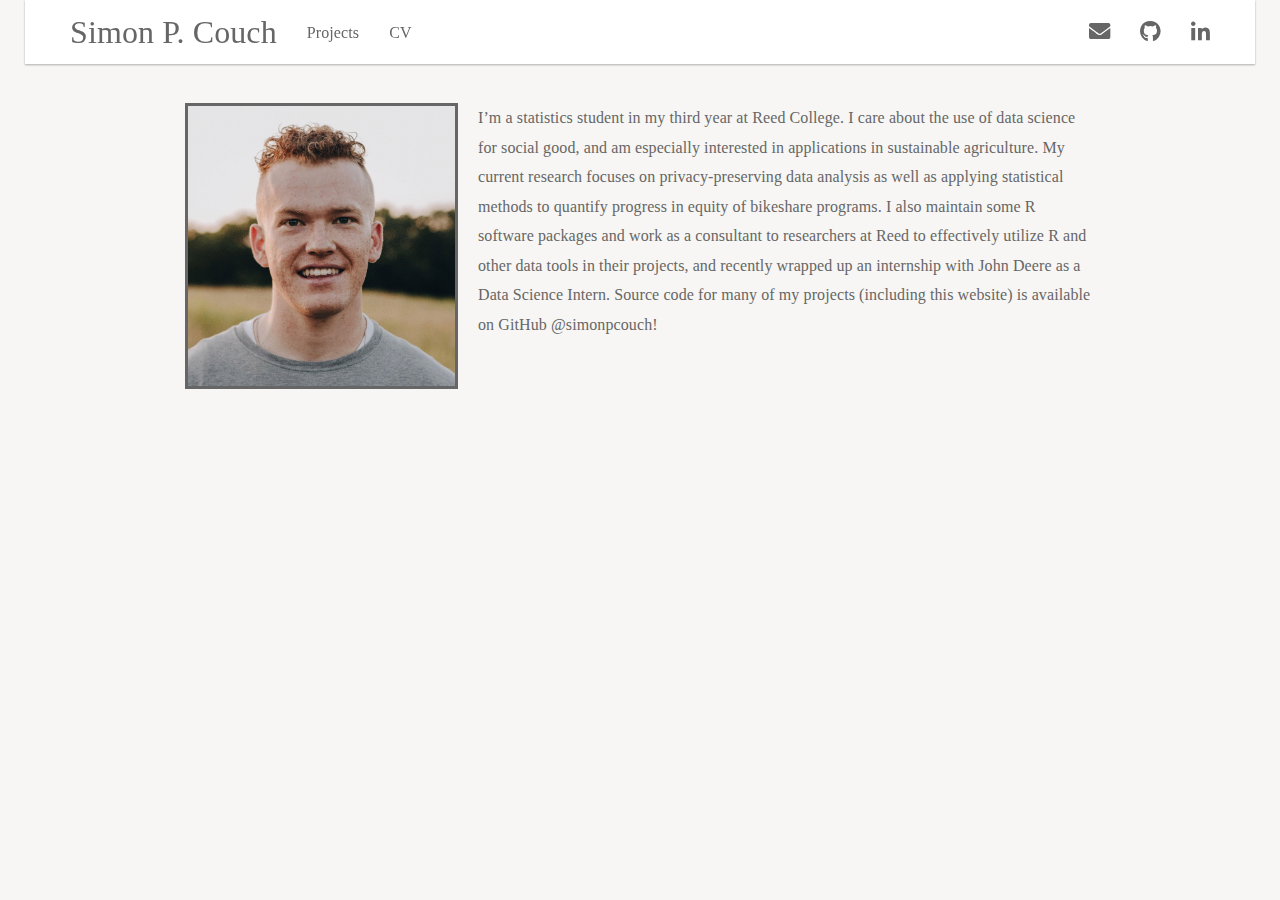
==== commit 3fa768df: "changing verb tenses, mostly😆" ====
--- a/index.html
+++ b/index.html
@@ -328,7 +328,7 @@
 
 <p><link rel="stylesheet" href="styles.css" type="text/css"></p>
 <p><img src="images/simon.jpg" style="width:30%; border:3px solid; margin-right: 20px" align="left"></p>
-<p>I’m a statistics student heading into my third year at Reed College. I care about the use of data science for social good, and am especially interested in applications in sustainable agriculture. My current research focuses on privacy-preserving data analysis as well as applying statistical methods to quantify progress in equity of bikeshare programs. I also maintain some R software packages and work as a consultant to researchers at Reed to effectively utilize R and other data tools in their projects, and am currently working for John Deere as a Data Science Intern. Source code for many of my projects (including this website) is available on GitHub <span class="citation">@simonpcouch</span>!</p>
+<p>I’m a statistics student in my third year at Reed College. I care about the use of data science for social good, and am especially interested in applications in sustainable agriculture. My current research focuses on privacy-preserving data analysis as well as applying statistical methods to quantify progress in equity of bikeshare programs. I also maintain some R software packages and work as a consultant to researchers at Reed to effectively utilize R and other data tools in their projects, and recently wrapped up an internship with John Deere as a Data Science Intern. Source code for many of my projects (including this website) is available on GitHub <span class="citation">@simonpcouch</span>!</p>
 
 
 
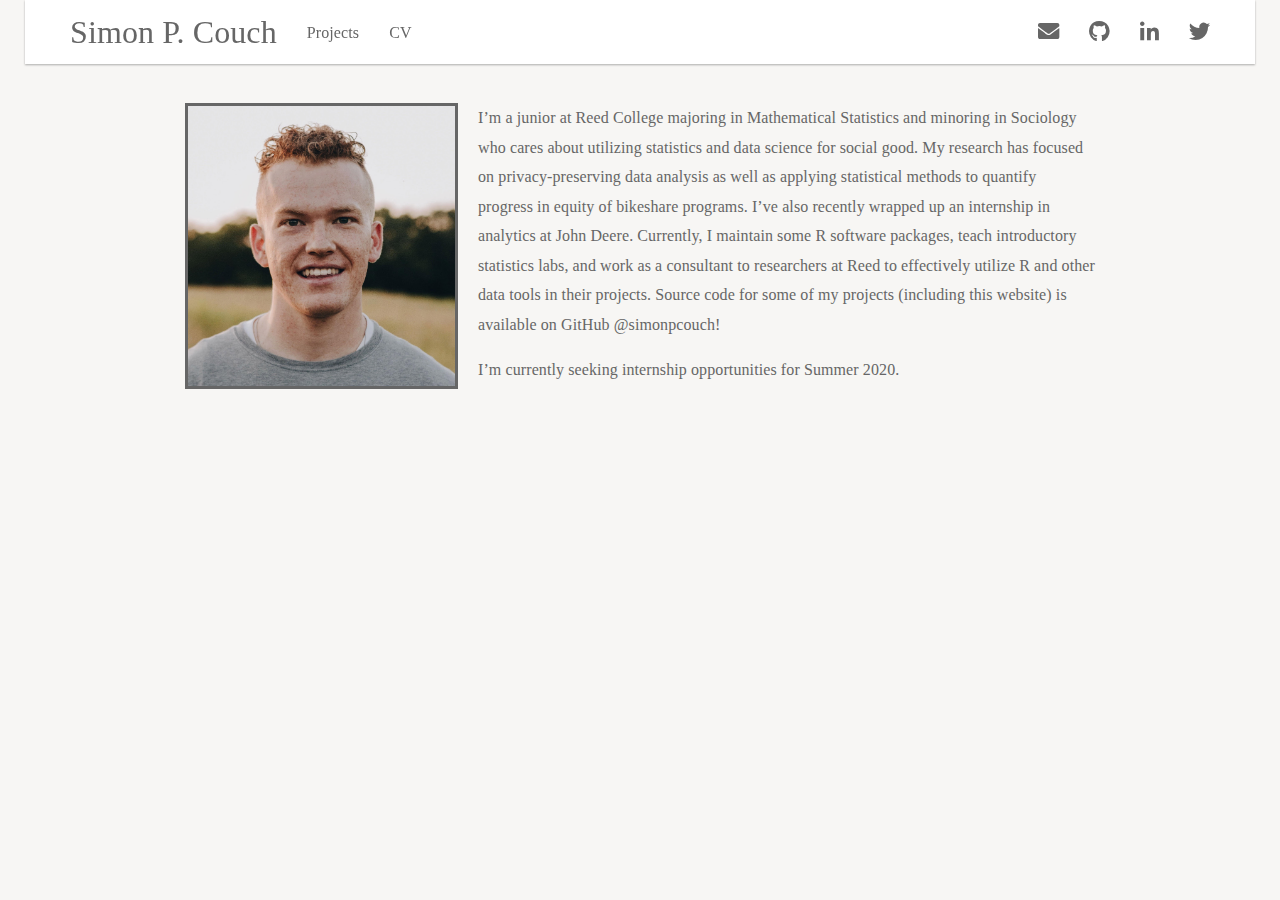
==== commit 2f9a2957: "small updates" ====
--- a/index.html
+++ b/index.html
@@ -7,6 +7,7 @@
 <meta charset="utf-8" />
 <meta http-equiv="Content-Type" content="text/html; charset=utf-8" />
 <meta name="generator" content="pandoc" />
+<meta http-equiv="X-UA-Compatible" content="IE=EDGE" />
 
 
 
@@ -86,7 +87,6 @@
 }
 img {
   max-width:100%;
-  height: auto;
 }
 .tabbed-pane {
   padding-top: 12px;
@@ -246,18 +246,6 @@
   display: none;
 }
 </style>
-
-<script>
-$(document).ready(function () {
-  window.buildTabsets("TOC");
-});
-
-$(document).ready(function () {
-  $('.tabset-dropdown > .nav-tabs > li').click(function () {
-    $(this).parent().toggleClass('nav-tabs-open')
-  });
-});
-</script>
 
 <!-- code folding -->
 
@@ -312,6 +300,12 @@
      
   </a>
 </li>
+<li>
+  <a href="https://twitter.com/simonpcouch">
+    <span class="fa fa-twitter fa-lg"></span>
+     
+  </a>
+</li>
       </ul>
     </div><!--/.nav-collapse -->
   </div><!--/.container -->
@@ -328,7 +322,8 @@
 
 <p><link rel="stylesheet" href="styles.css" type="text/css"></p>
 <p><img src="images/simon.jpg" style="width:30%; border:3px solid; margin-right: 20px" align="left"></p>
-<p>I’m a statistics student in my third year at Reed College. I care about the use of data science for social good, and am especially interested in applications in sustainable agriculture. My current research focuses on privacy-preserving data analysis as well as applying statistical methods to quantify progress in equity of bikeshare programs. I also maintain some R software packages and work as a consultant to researchers at Reed to effectively utilize R and other data tools in their projects, and recently wrapped up an internship with John Deere as a Data Science Intern. Source code for many of my projects (including this website) is available on GitHub <span class="citation">@simonpcouch</span>!</p>
+<p>I’m a junior at Reed College majoring in Mathematical Statistics and minoring in Sociology who cares about utilizing statistics and data science for social good. My research has focused on privacy-preserving data analysis as well as applying statistical methods to quantify progress in equity of bikeshare programs. I’ve also recently wrapped up an internship in analytics at John Deere. Currently, I maintain some R software packages, teach introductory statistics labs, and work as a consultant to researchers at Reed to effectively utilize R and other data tools in their projects. Source code for some of my projects (including this website) is available on GitHub <span class="citation">@simonpcouch</span>!</p>
+<p>I’m currently seeking internship opportunities for Summer 2020.</p>
 
 
 
@@ -347,6 +342,23 @@
 
 
 </script>
+
+<!-- tabsets -->
+
+<script>
+$(document).ready(function () {
+  window.buildTabsets("TOC");
+});
+
+$(document).ready(function () {
+  $('.tabset-dropdown > .nav-tabs > li').click(function () {
+    $(this).parent().toggleClass('nav-tabs-open')
+  });
+});
+</script>
+
+<!-- code folding -->
+
 
 <!-- dynamically load mathjax for compatibility with self-contained -->
 <script>
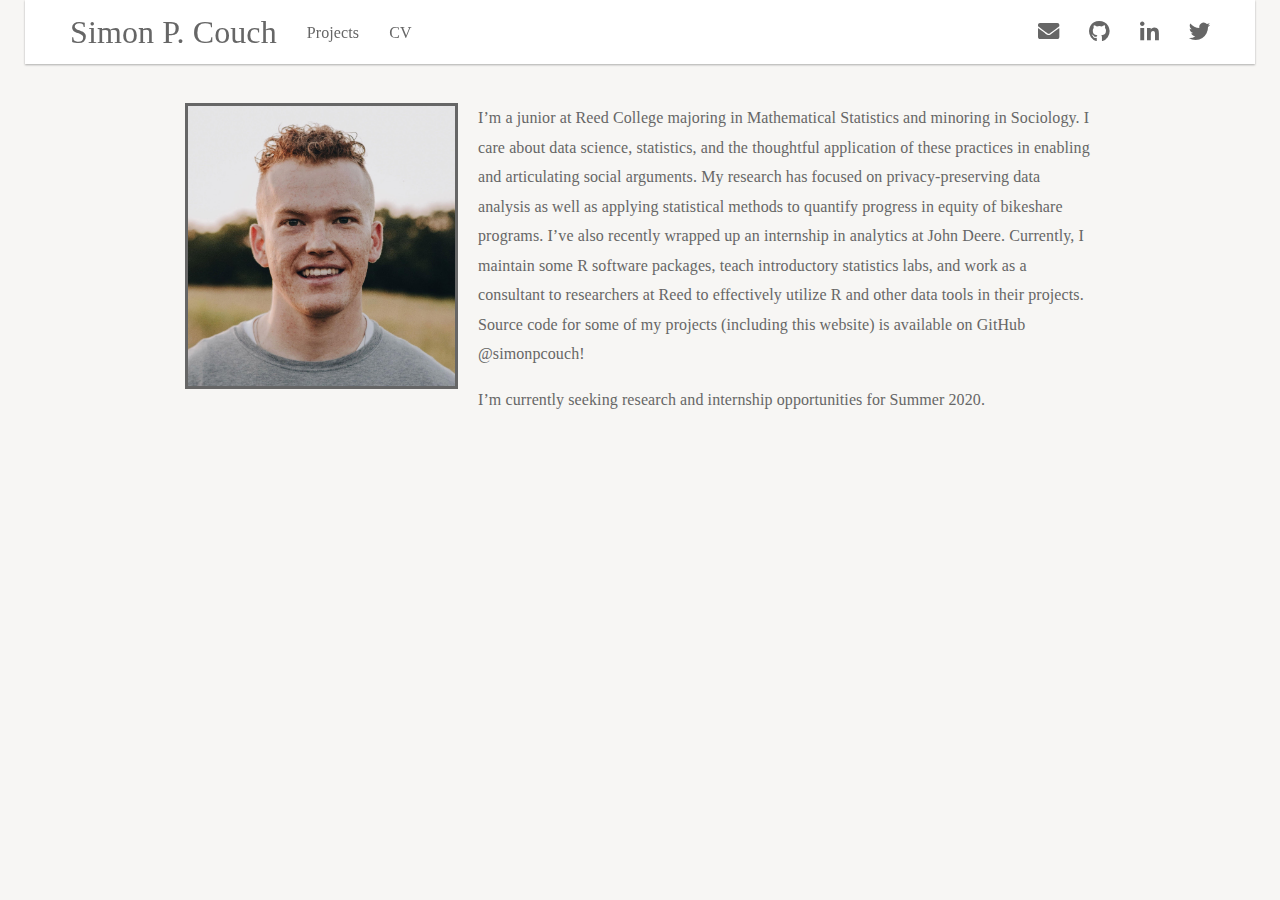
==== commit 9779aecb: "adjust spacing, spellcheck, add eUSR" ====
--- a/index.html
+++ b/index.html
@@ -322,8 +322,8 @@
 
 <p><link rel="stylesheet" href="styles.css" type="text/css"></p>
 <p><img src="images/simon.jpg" style="width:30%; border:3px solid; margin-right: 20px" align="left"></p>
-<p>I’m a junior at Reed College majoring in Mathematical Statistics and minoring in Sociology who cares about utilizing statistics and data science for social good. My research has focused on privacy-preserving data analysis as well as applying statistical methods to quantify progress in equity of bikeshare programs. I’ve also recently wrapped up an internship in analytics at John Deere. Currently, I maintain some R software packages, teach introductory statistics labs, and work as a consultant to researchers at Reed to effectively utilize R and other data tools in their projects. Source code for some of my projects (including this website) is available on GitHub <span class="citation">@simonpcouch</span>!</p>
-<p>I’m currently seeking internship opportunities for Summer 2020.</p>
+<p>I’m a junior at Reed College majoring in Mathematical Statistics and minoring in Sociology. I care about data science, statistics, and the thoughtful application of these practices in enabling and articulating social arguments. My research has focused on privacy-preserving data analysis as well as applying statistical methods to quantify progress in equity of bikeshare programs. I’ve also recently wrapped up an internship in analytics at John Deere. Currently, I maintain some R software packages, teach introductory statistics labs, and work as a consultant to researchers at Reed to effectively utilize R and other data tools in their projects. Source code for some of my projects (including this website) is available on GitHub <span class="citation">@simonpcouch</span>!</p>
+<p>I’m currently seeking research and internship opportunities for Summer 2020.</p>
 
 
 
--- a/styles.css
+++ b/styles.css
@@ -67,5 +67,7 @@
     border-radius: 50%;
 }
 
+a {
+  color: #666666;
+}
 
-
--- a/styles.css
+++ b/styles.css
@@ -67,5 +67,7 @@
     border-radius: 50%;
 }
 
+a {
+  color: #666666;
+}
 
-
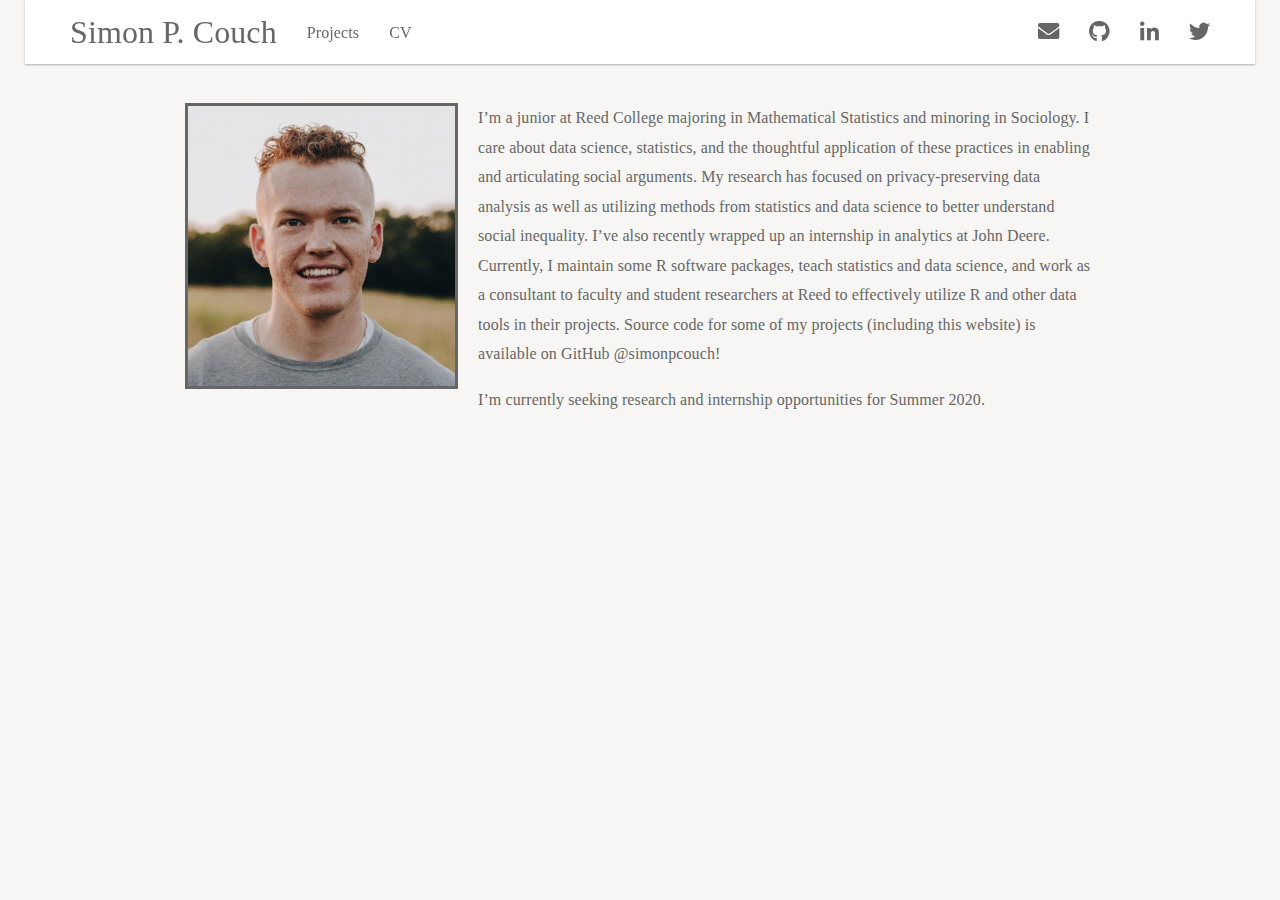
==== commit 3e5dd1bf: "winter 2019 updates! :-)" ====
--- a/index.html
+++ b/index.html
@@ -322,7 +322,7 @@
 
 <p><link rel="stylesheet" href="styles.css" type="text/css"></p>
 <p><img src="images/simon.jpg" style="width:30%; border:3px solid; margin-right: 20px" align="left"></p>
-<p>I’m a junior at Reed College majoring in Mathematical Statistics and minoring in Sociology. I care about data science, statistics, and the thoughtful application of these practices in enabling and articulating social arguments. My research has focused on privacy-preserving data analysis as well as applying statistical methods to quantify progress in equity of bikeshare programs. I’ve also recently wrapped up an internship in analytics at John Deere. Currently, I maintain some R software packages, teach introductory statistics labs, and work as a consultant to researchers at Reed to effectively utilize R and other data tools in their projects. Source code for some of my projects (including this website) is available on GitHub <span class="citation">@simonpcouch</span>!</p>
+<p>I’m a junior at Reed College majoring in Mathematical Statistics and minoring in Sociology. I care about data science, statistics, and the thoughtful application of these practices in enabling and articulating social arguments. My research has focused on privacy-preserving data analysis as well as utilizing methods from statistics and data science to better understand social inequality. I’ve also recently wrapped up an internship in analytics at John Deere. Currently, I maintain some R software packages, teach statistics and data science, and work as a consultant to faculty and student researchers at Reed to effectively utilize R and other data tools in their projects. Source code for some of my projects (including this website) is available on GitHub <span class="citation">@simonpcouch</span>!</p>
 <p>I’m currently seeking research and internship opportunities for Summer 2020.</p>
 
 
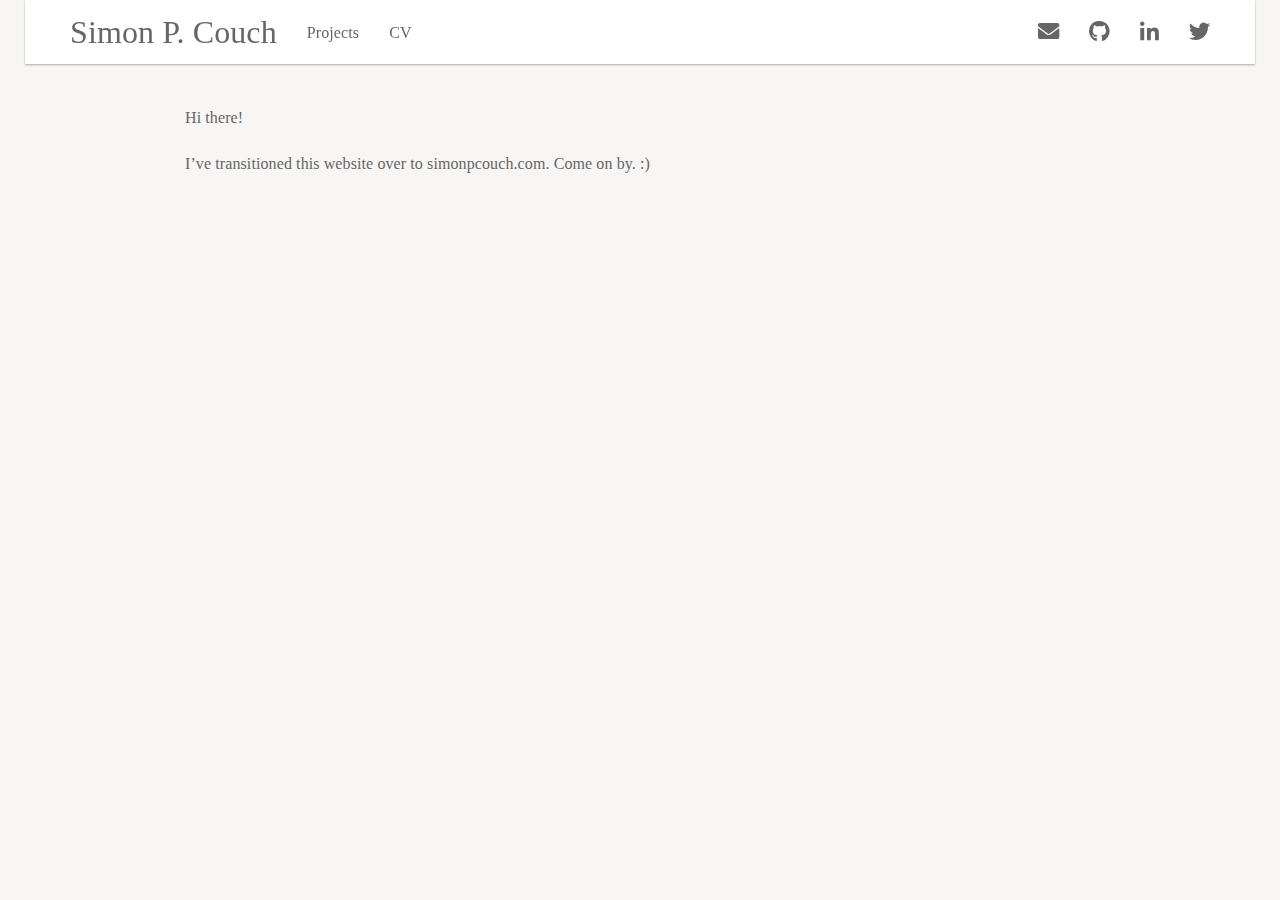
==== commit 03b4cdc9: "goooodbye old website!" ====
--- a/index.html
+++ b/index.html
@@ -321,9 +321,8 @@
 
 
 <p><link rel="stylesheet" href="styles.css" type="text/css"></p>
-<p><img src="images/simon.jpg" style="width:30%; border:3px solid; margin-right: 20px" align="left"></p>
-<p>I’m a junior at Reed College majoring in Mathematical Statistics and minoring in Sociology. I care about data science, statistics, and the thoughtful application of these practices in enabling and articulating social arguments. My research has focused on privacy-preserving data analysis as well as utilizing methods from statistics and data science to better understand social inequality. I’ve also recently wrapped up an internship in analytics at John Deere. Currently, I maintain some R software packages, teach statistics and data science, and work as a consultant to faculty and student researchers at Reed to effectively utilize R and other data tools in their projects. Source code for some of my projects (including this website) is available on GitHub <span class="citation">@simonpcouch</span>!</p>
-<p>I’m currently seeking research and internship opportunities for Summer 2020.</p>
+<p>Hi there!</p>
+<p>I’ve transitioned this website over to <a href="simonpcouch.com">simonpcouch.com</a>. Come on by. :)</p>
 
 
 
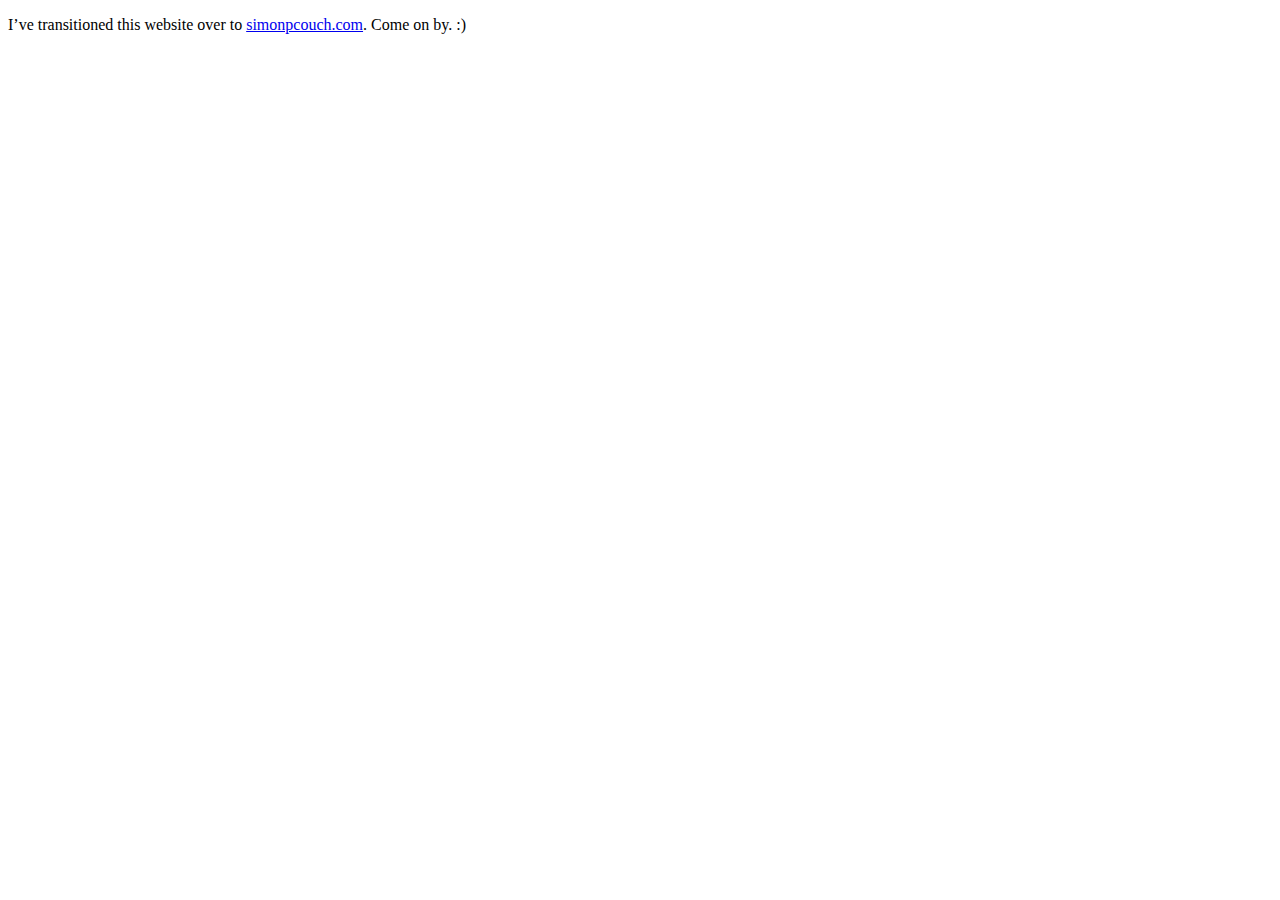
==== commit 67e8280e: "redirect automatically" ====
--- a/index.html
+++ b/index.html
@@ -1,373 +1,11 @@
 <!DOCTYPE html>
-
-<html xmlns="http://www.w3.org/1999/xhtml">
-
-<head>
-
-<meta charset="utf-8" />
-<meta http-equiv="Content-Type" content="text/html; charset=utf-8" />
-<meta name="generator" content="pandoc" />
-<meta http-equiv="X-UA-Compatible" content="IE=EDGE" />
-
-
-
-
-<title>Simon P. Couch - Home</title>
-
-<script src="site_libs/jquery-1.11.3/jquery.min.js"></script>
-<meta name="viewport" content="width=device-width, initial-scale=1" />
-<link href="site_libs/bootstrap-3.3.5/css/paper.min.css" rel="stylesheet" />
-<script src="site_libs/bootstrap-3.3.5/js/bootstrap.min.js"></script>
-<script src="site_libs/bootstrap-3.3.5/shim/html5shiv.min.js"></script>
-<script src="site_libs/bootstrap-3.3.5/shim/respond.min.js"></script>
-<script src="site_libs/navigation-1.1/tabsets.js"></script>
-<link href="site_libs/highlightjs-9.12.0/default.css" rel="stylesheet" />
-<script src="site_libs/highlightjs-9.12.0/highlight.js"></script>
-<link href="site_libs/font-awesome-5.1.0/css/all.css" rel="stylesheet" />
-<link href="site_libs/font-awesome-5.1.0/css/v4-shims.css" rel="stylesheet" />
-
-<style type="text/css">code{white-space: pre;}</style>
-<style type="text/css">
-  pre:not([class]) {
-    background-color: white;
-  }
-</style>
-<script type="text/javascript">
-if (window.hljs) {
-  hljs.configure({languages: []});
-  hljs.initHighlightingOnLoad();
-  if (document.readyState && document.readyState === "complete") {
-    window.setTimeout(function() { hljs.initHighlighting(); }, 0);
-  }
-}
-</script>
-
-
-
-<style type="text/css">
-h1 {
-  font-size: 34px;
-}
-h1.title {
-  font-size: 38px;
-}
-h2 {
-  font-size: 30px;
-}
-h3 {
-  font-size: 24px;
-}
-h4 {
-  font-size: 18px;
-}
-h5 {
-  font-size: 16px;
-}
-h6 {
-  font-size: 12px;
-}
-.table th:not([align]) {
-  text-align: left;
-}
-</style>
-
-<link rel="stylesheet" href="styles.css" type="text/css" />
-
-
-
-<style type = "text/css">
-.main-container {
-  max-width: 940px;
-  margin-left: auto;
-  margin-right: auto;
-}
-code {
-  color: inherit;
-  background-color: rgba(0, 0, 0, 0.04);
-}
-img {
-  max-width:100%;
-}
-.tabbed-pane {
-  padding-top: 12px;
-}
-.html-widget {
-  margin-bottom: 20px;
-}
-button.code-folding-btn:focus {
-  outline: none;
-}
-summary {
-  display: list-item;
-}
-</style>
-
-
-<style type="text/css">
-/* padding for bootstrap navbar */
-body {
-  padding-top: 64px;
-  padding-bottom: 40px;
-}
-/* offset scroll position for anchor links (for fixed navbar)  */
-.section h1 {
-  padding-top: 69px;
-  margin-top: -69px;
-}
-.section h2 {
-  padding-top: 69px;
-  margin-top: -69px;
-}
-.section h3 {
-  padding-top: 69px;
-  margin-top: -69px;
-}
-.section h4 {
-  padding-top: 69px;
-  margin-top: -69px;
-}
-.section h5 {
-  padding-top: 69px;
-  margin-top: -69px;
-}
-.section h6 {
-  padding-top: 69px;
-  margin-top: -69px;
-}
-.dropdown-submenu {
-  position: relative;
-}
-.dropdown-submenu>.dropdown-menu {
-  top: 0;
-  left: 100%;
-  margin-top: -6px;
-  margin-left: -1px;
-  border-radius: 0 6px 6px 6px;
-}
-.dropdown-submenu:hover>.dropdown-menu {
-  display: block;
-}
-.dropdown-submenu>a:after {
-  display: block;
-  content: " ";
-  float: right;
-  width: 0;
-  height: 0;
-  border-color: transparent;
-  border-style: solid;
-  border-width: 5px 0 5px 5px;
-  border-left-color: #cccccc;
-  margin-top: 5px;
-  margin-right: -10px;
-}
-.dropdown-submenu:hover>a:after {
-  border-left-color: #ffffff;
-}
-.dropdown-submenu.pull-left {
-  float: none;
-}
-.dropdown-submenu.pull-left>.dropdown-menu {
-  left: -100%;
-  margin-left: 10px;
-  border-radius: 6px 0 6px 6px;
-}
-</style>
-
-<script>
-// manage active state of menu based on current page
-$(document).ready(function () {
-  // active menu anchor
-  href = window.location.pathname
-  href = href.substr(href.lastIndexOf('/') + 1)
-  if (href === "")
-    href = "index.html";
-  var menuAnchor = $('a[href="' + href + '"]');
-
-  // mark it active
-  menuAnchor.parent().addClass('active');
-
-  // if it's got a parent navbar menu mark it active as well
-  menuAnchor.closest('li.dropdown').addClass('active');
-});
-</script>
-
-<!-- tabsets -->
-
-<style type="text/css">
-.tabset-dropdown > .nav-tabs {
-  display: inline-table;
-  max-height: 500px;
-  min-height: 44px;
-  overflow-y: auto;
-  background: white;
-  border: 1px solid #ddd;
-  border-radius: 4px;
-}
-
-.tabset-dropdown > .nav-tabs > li.active:before {
-  content: "";
-  font-family: 'Glyphicons Halflings';
-  display: inline-block;
-  padding: 10px;
-  border-right: 1px solid #ddd;
-}
-
-.tabset-dropdown > .nav-tabs.nav-tabs-open > li.active:before {
-  content: "&#xe258;";
-  border: none;
-}
-
-.tabset-dropdown > .nav-tabs.nav-tabs-open:before {
-  content: "";
-  font-family: 'Glyphicons Halflings';
-  display: inline-block;
-  padding: 10px;
-  border-right: 1px solid #ddd;
-}
-
-.tabset-dropdown > .nav-tabs > li.active {
-  display: block;
-}
-
-.tabset-dropdown > .nav-tabs > li > a,
-.tabset-dropdown > .nav-tabs > li > a:focus,
-.tabset-dropdown > .nav-tabs > li > a:hover {
-  border: none;
-  display: inline-block;
-  border-radius: 4px;
-}
-
-.tabset-dropdown > .nav-tabs.nav-tabs-open > li {
-  display: block;
-  float: none;
-}
-
-.tabset-dropdown > .nav-tabs > li {
-  display: none;
-}
-</style>
-
-<!-- code folding -->
-
-
-
-
-</head>
-
-<body>
-
-
-<div class="container-fluid main-container">
-
-
-
-
-<div class="navbar navbar-default  navbar-fixed-top" role="navigation">
-  <div class="container">
-    <div class="navbar-header">
-      <button type="button" class="navbar-toggle collapsed" data-toggle="collapse" data-target="#navbar">
-        <span class="icon-bar"></span>
-        <span class="icon-bar"></span>
-        <span class="icon-bar"></span>
-      </button>
-      <a class="navbar-brand" href="index.html">Simon P. Couch</a>
-    </div>
-    <div id="navbar" class="navbar-collapse collapse">
-      <ul class="nav navbar-nav">
-        <li>
-  <a href="projects.html">Projects</a>
-</li>
-<li>
-  <a href="cv.html">CV</a>
-</li>
-      </ul>
-      <ul class="nav navbar-nav navbar-right">
-        <li>
-  <a href="contact.html">
-    <span class="fa fa-envelope fa-lg"></span>
-     
-  </a>
-</li>
-<li>
-  <a href="http://github.com/simonpcouch">
-    <span class="fa fa-github fa-lg"></span>
-     
-  </a>
-</li>
-<li>
-  <a href="https://www.linkedin.com/in/simonpcouch/">
-    <span class="fa fa-linkedin fa-lg"></span>
-     
-  </a>
-</li>
-<li>
-  <a href="https://twitter.com/simonpcouch">
-    <span class="fa fa-twitter fa-lg"></span>
-     
-  </a>
-</li>
-      </ul>
-    </div><!--/.nav-collapse -->
-  </div><!--/.container -->
-</div><!--/.navbar -->
-
-<div class="fluid-row" id="header">
-
-
-
-<h1 class="title toc-ignore">Simon P. Couch - Home</h1>
-
-</div>
-
-
-<p><link rel="stylesheet" href="styles.css" type="text/css"></p>
-<p>Hi there!</p>
-<p>I’ve transitioned this website over to <a href="simonpcouch.com">simonpcouch.com</a>. Come on by. :)</p>
-
-
-
-
-</div>
-
-<script>
-
-// add bootstrap table styles to pandoc tables
-function bootstrapStylePandocTables() {
-  $('tr.header').parent('thead').parent('table').addClass('table table-condensed');
-}
-$(document).ready(function () {
-  bootstrapStylePandocTables();
-});
-
-
-</script>
-
-<!-- tabsets -->
-
-<script>
-$(document).ready(function () {
-  window.buildTabsets("TOC");
-});
-
-$(document).ready(function () {
-  $('.tabset-dropdown > .nav-tabs > li').click(function () {
-    $(this).parent().toggleClass('nav-tabs-open')
-  });
-});
-</script>
-
-<!-- code folding -->
-
-
-<!-- dynamically load mathjax for compatibility with self-contained -->
-<script>
-  (function () {
-    var script = document.createElement("script");
-    script.type = "text/javascript";
-    script.src  = "https://mathjax.rstudio.com/latest/MathJax.js?config=TeX-AMS-MML_HTMLorMML";
-    document.getElementsByTagName("head")[0].appendChild(script);
-  })();
-</script>
-
-</body>
-</html>
+<html>
+    <head>
+        <title>Simon P. Couch (Archived)</title>
+     <meta charset="UTF-8" />
+     <meta http-equiv="refresh" content="1; URL=https://www.simonpcouch.com" />
+   </head>
+   <body>
+     <p>I’ve transitioned this website over to <a href="https://www.simonpcouch.com">simonpcouch.com</a>. Come on by. :)</p>
+   </body>
+</html>